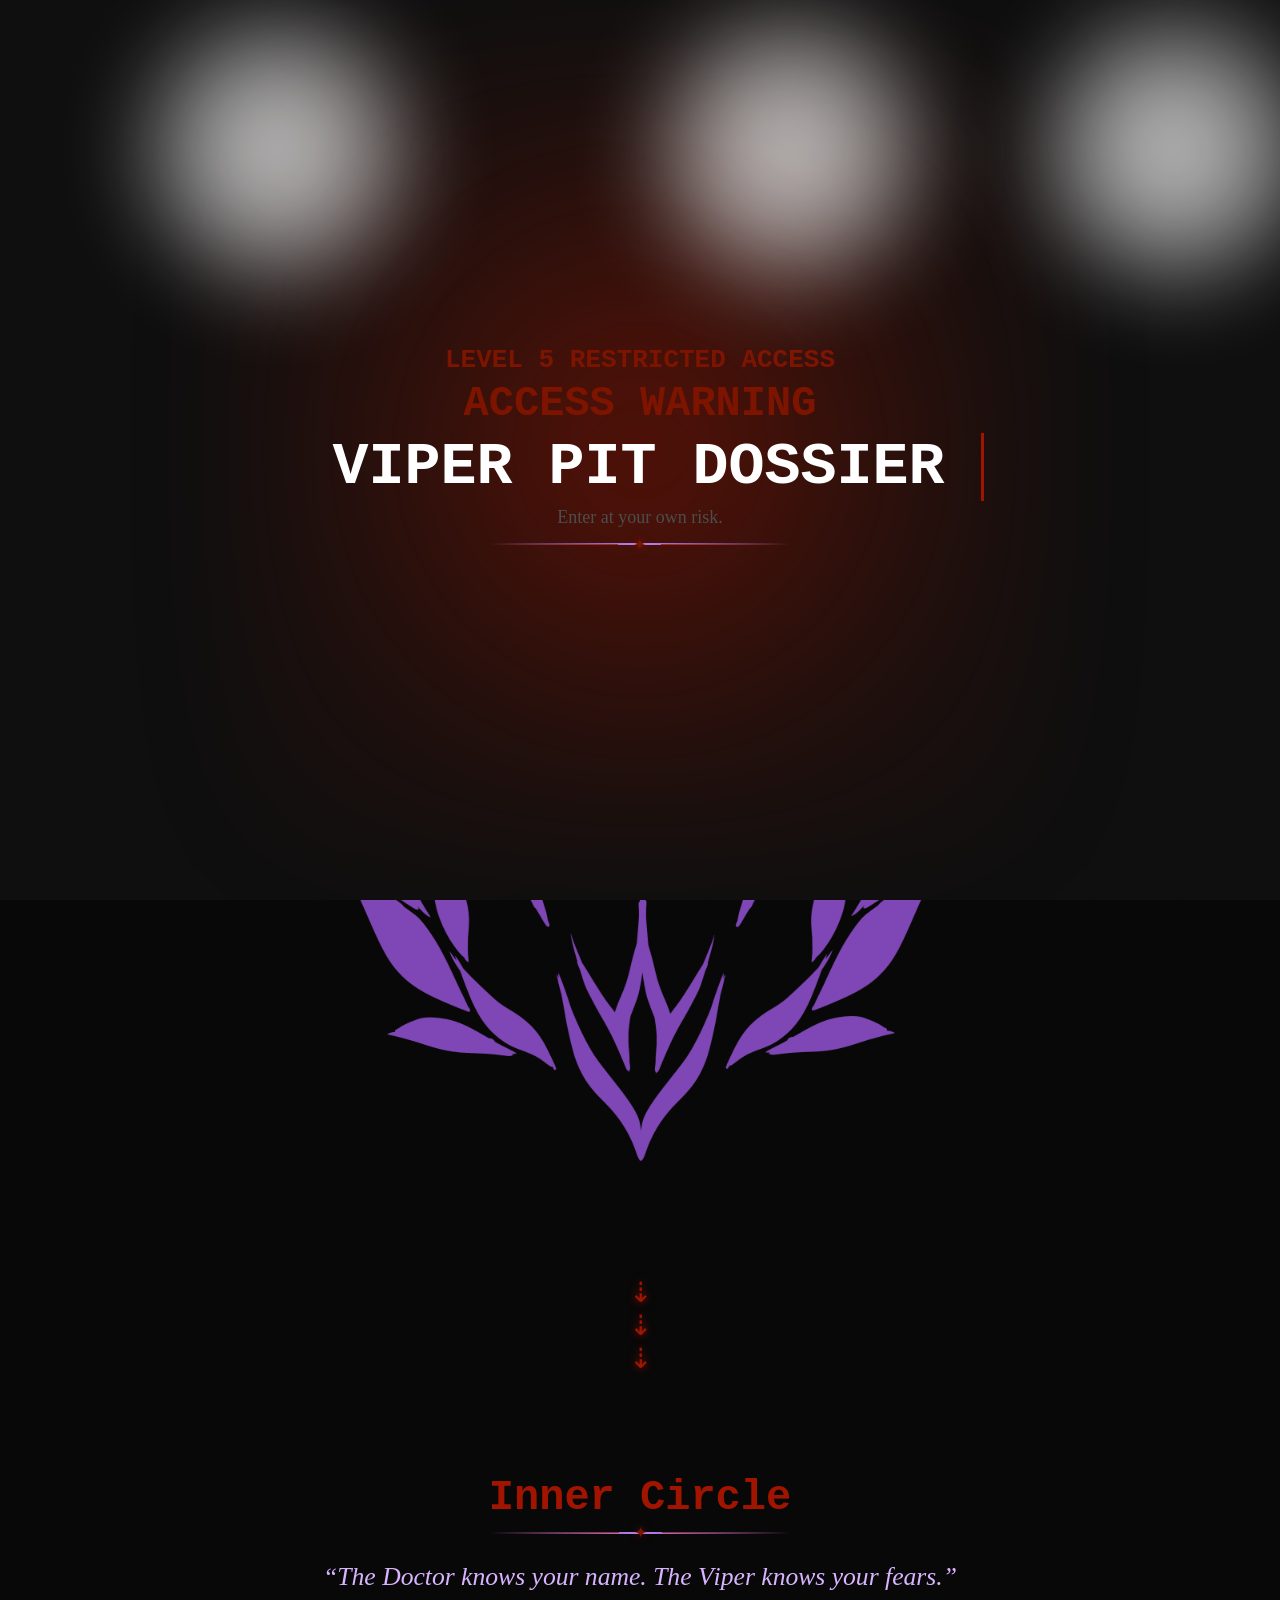
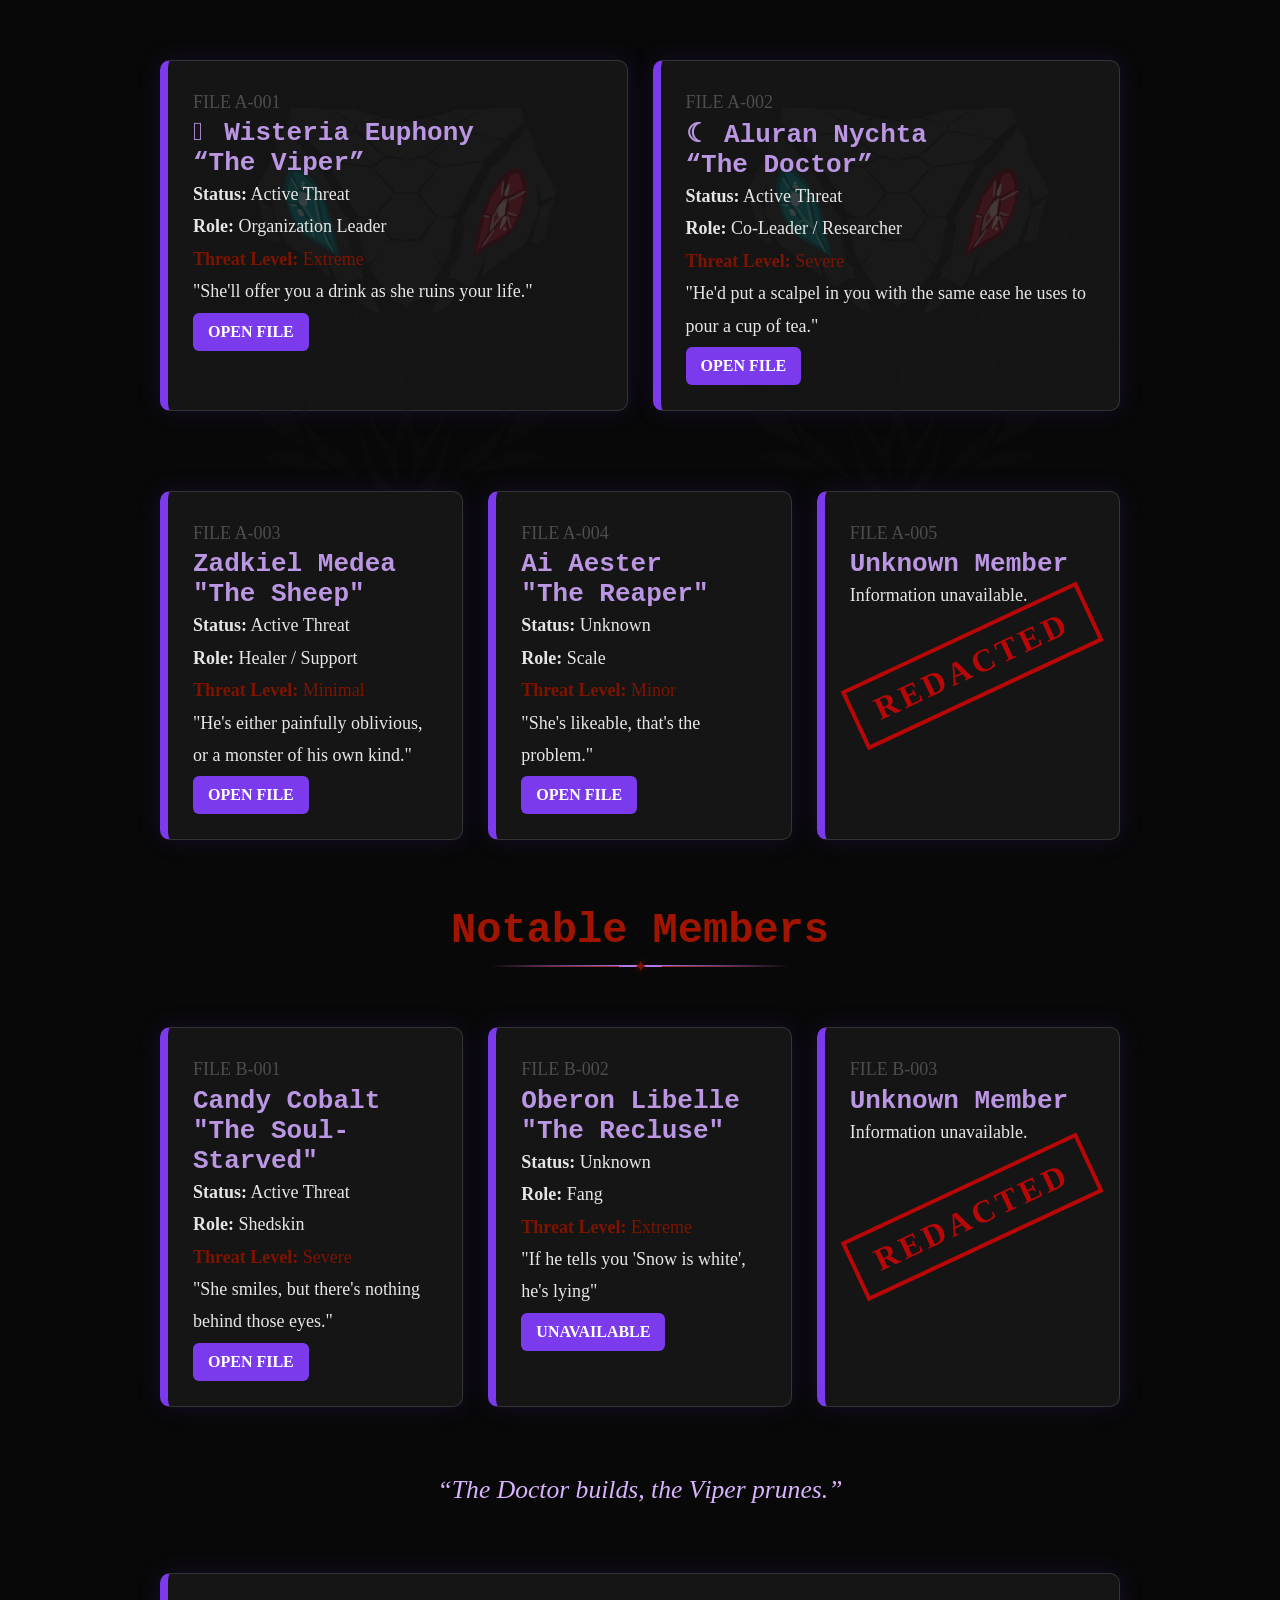
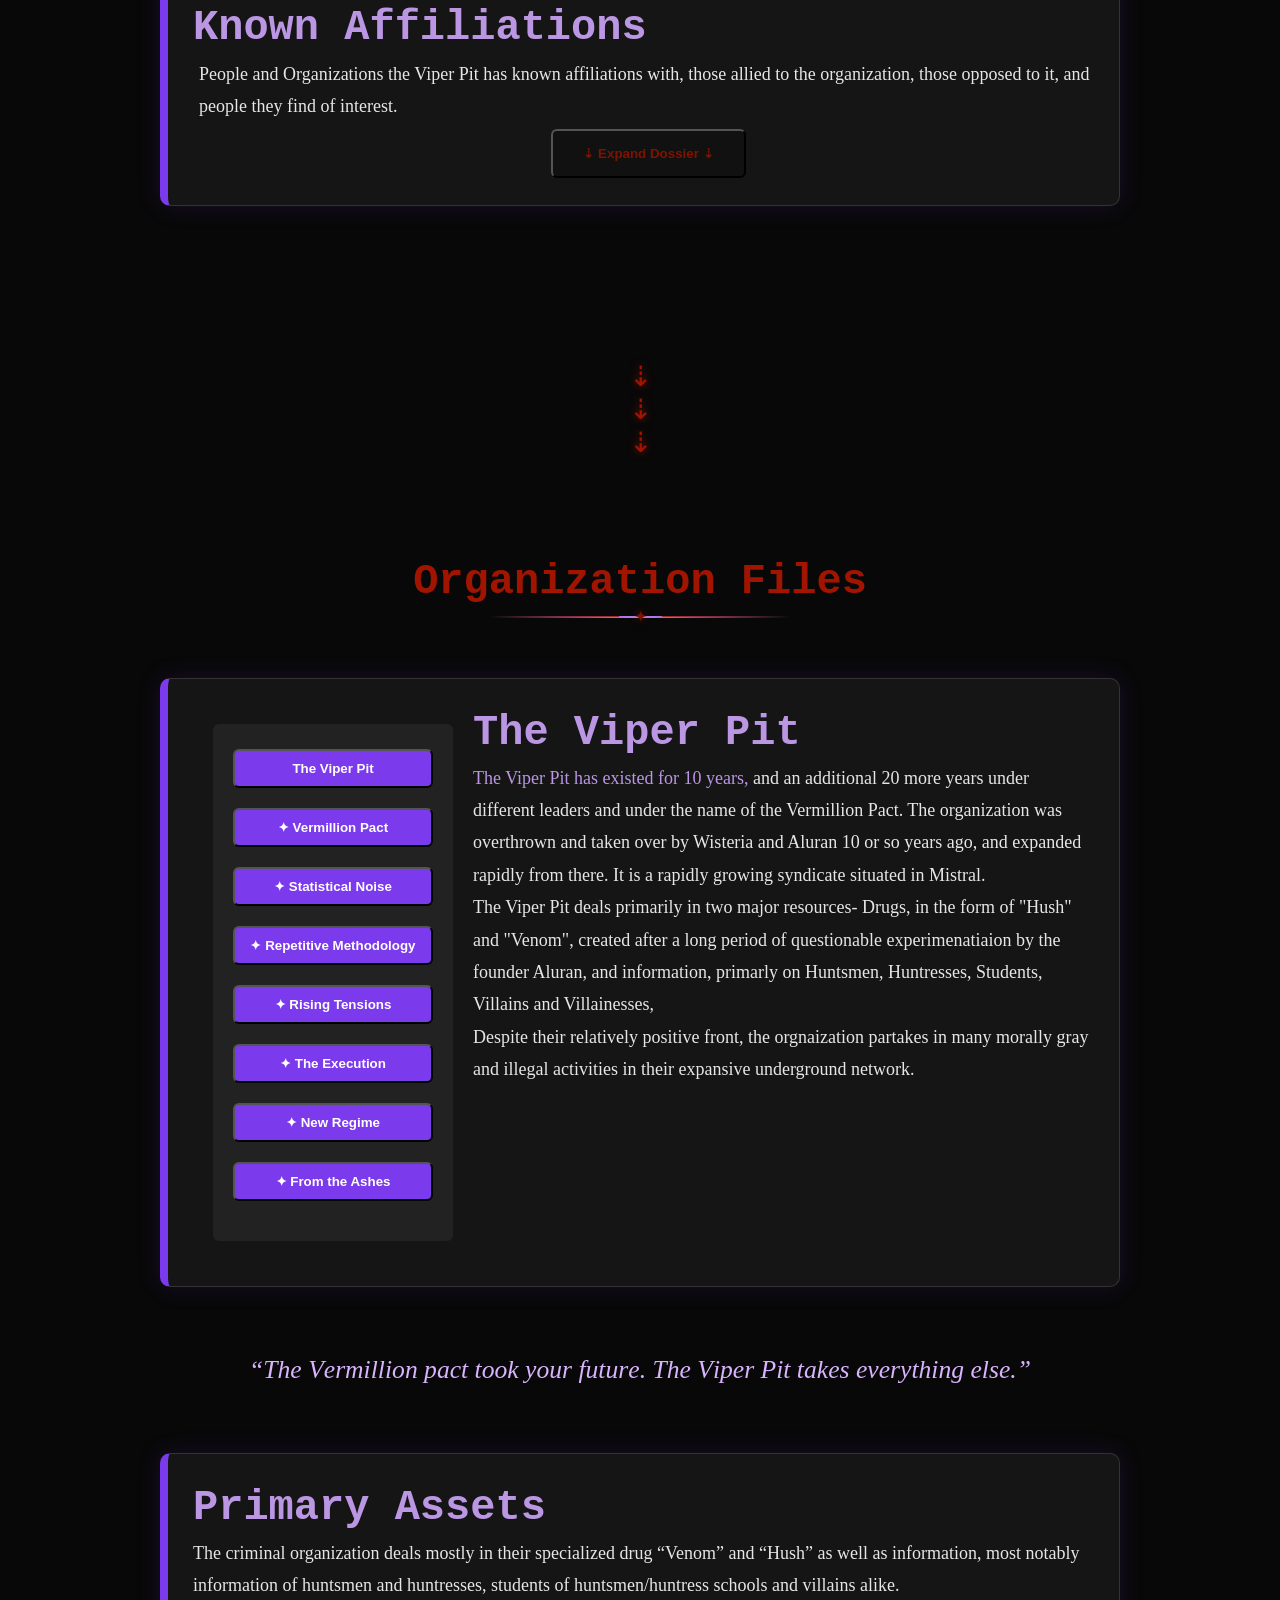
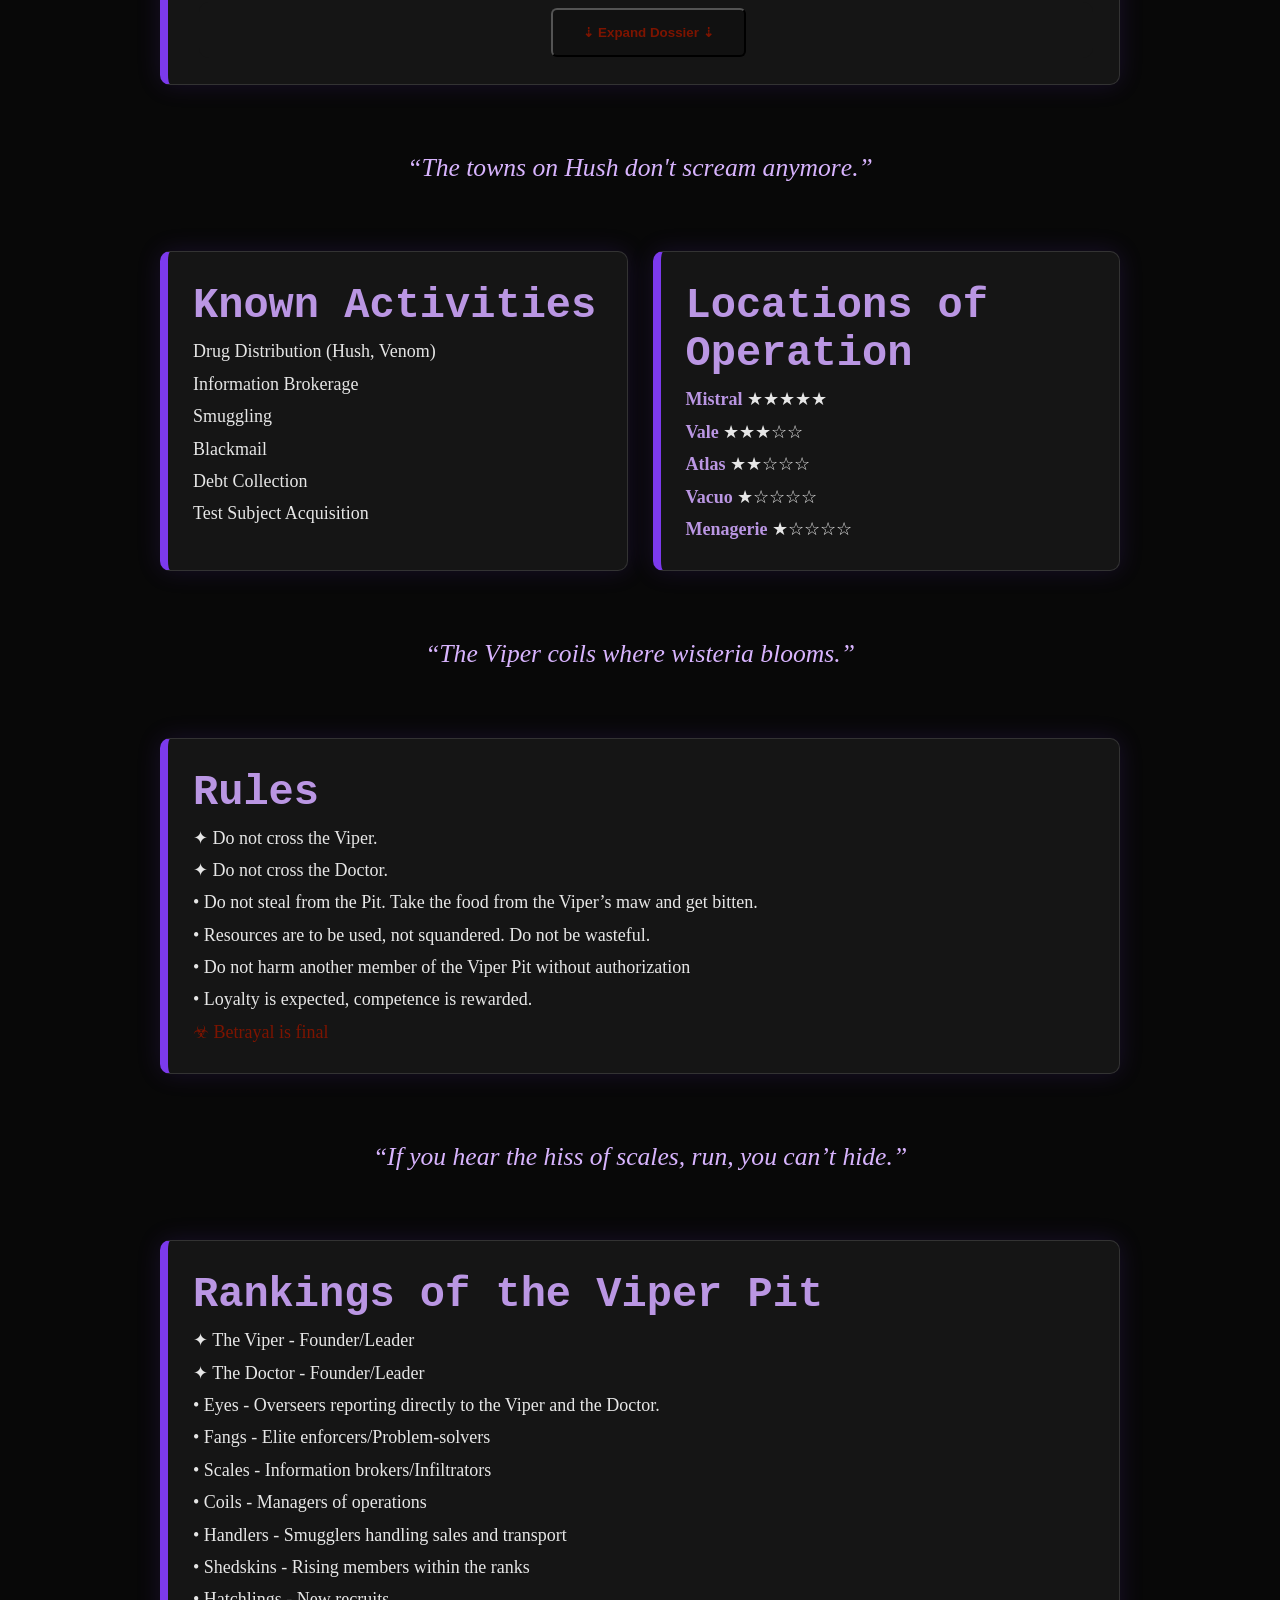
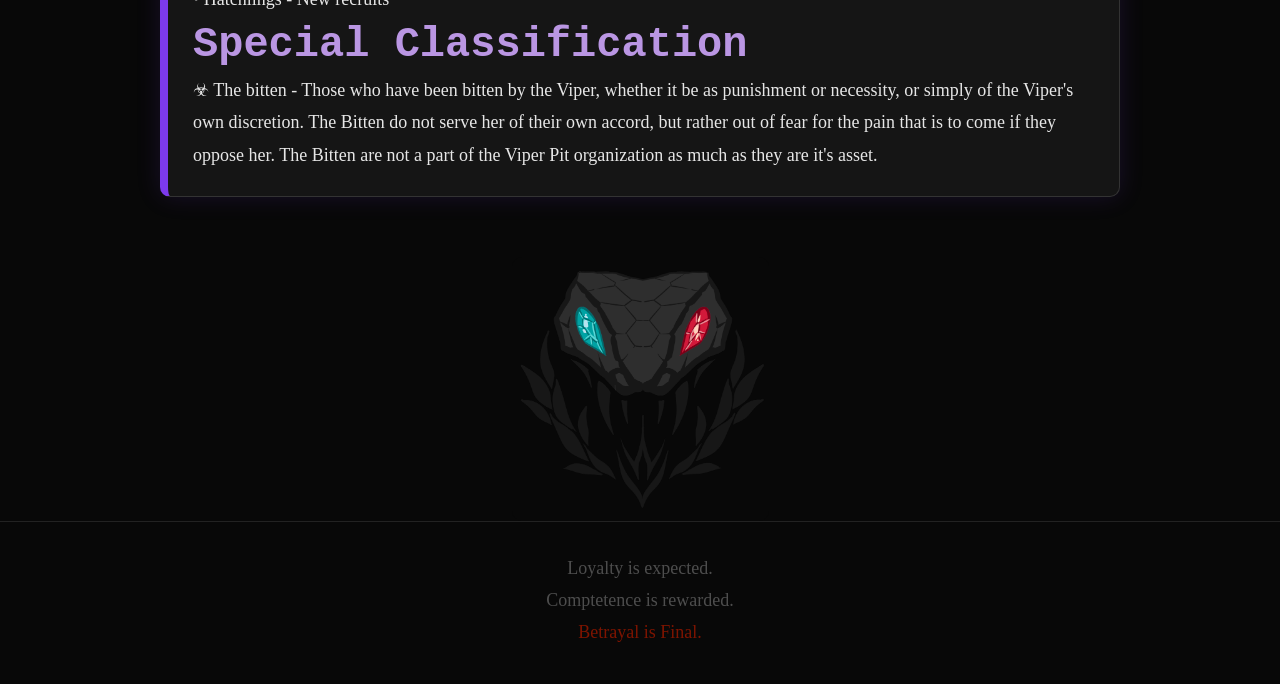
==== index.html @ 103f97b7 "Fix typo and update Venom effect duration description Corrected a typo and clarified the duration of" ====
<!DOCTYPE html>
<html>
<head>
<title>The Viper Pit</title>
<link rel="stylesheet" href="css/global.css">
<link rel="stylesheet" href="css/effect.css">
<link rel="stylesheet" href="style.css">
</head>
<body class="landing-body popup-open">

<div class="smoke-container">
    <div class="smoke smoke1"></div>
    <div class="smoke smoke2"></div>
    <div class="smoke smoke3"></div>
</div>

<div class="ember-container">
  <span class="ember"></span>
  <span class="ember"></span>
  <span class="ember"></span>
  <span class="ember"></span>
  <span class="ember"></span>
  <span class="ember"></span>
  <span class="ember"></span>
  <span class="ember"></span>
</div>
<div class="ember-container"></div>

      <div class="divider"></div>

<div id="popup">
<div class="popup-content">
<h2 class="red">LEVEL 5 RESTRICTED ACCESS</h2>
<h1 class="red">ACCESS WARNING</h1>
<h2 class="typewriter">VIPER PIT DOSSIER</h2>
<p class="gray">Enter at your own risk.</p>
   <div class="header-divider">
    <span>✦</span>
</div>
</div>
</div>

<link rel="stylesheet" href="css/global.css">
<link rel="stylesheet" href="css/animations.css">

<!DOCTYPE html>
<html>
<head>
<title>Viper Pit Dossier</title>
<link rel="stylesheet" href="style.css">
</head>
<body class="archive-body">
<header class="site-header">
<h2 class="red">UNAUTHORIZED ACCESS DETECTED</h2>
<h1 class="purple">☾ VIPER PIT DOSSIER ☽</h1>
<p class="subtitle, gray">Recovered files from an underground organization.</p>
<div class="header-divider">
    <span>✦</span>
</div>
</header>

      <div class="divider"></div>
    
<p class="character-quote reveal-quote type-reveal">“The Kingdoms forgot us. The Viper Pit didn’t.”</p>

<section class="transparent-card">
<img src="img/Viper Pit.png" alt="Viper Pit" class="portrait">
</section>
    
  <div class="divider"></div>

<div class="scroll-indicator">
    <span>⇣</span>
    <span>⇣</span>
    <span>⇣</span>
</div>

  <div class="divider"></div>
    
<header class="site-header">
<h1>Inner Circle</h1>
<div class="header-divider">
    <span>✦</span>
</div>
</header>

<p class="character-quote reveal-quote type-reveal">“The Doctor knows your name. The Viper knows your fears.”</p>
    
<main class="archive">
<section class="dossier-card extreme">
    <img src="img/Monochrome Viper Pit.png"
        class="card-emblem"
        alt="Viper Pit">
<p class="gray">FILE A-001</p>
<h2 class="purple">𖤓 Wisteria Euphony</h2>
<h2 class="purple">“The Viper”</h2>
<p><strong>Status:</strong> Active Threat</p>
<p><strong>Role:</strong> Organization Leader</p>
<p class="red"><strong>Threat Level:</strong> Extreme</p>

<p class="description">
"She'll offer you a drink as she ruins your life."
</p>

<a href="wisteria.html" class="file-button">OPEN FILE</a>
</section>

<section class="dossier-card extreme">
        <img src="img/Monochrome Viper Pit.png"
        class="card-emblem"
        alt="Viper Pit">
<p class="gray">FILE A-002</p>
<h2 class="purple">☾ Aluran Nychta </h2>
<h2 class="purple">“The Doctor”</h2>
<p><strong>Status:</strong> Active Threat</p>
<p><strong>Role:</strong> Co-Leader / Researcher</p>
<p class="red"><strong>Threat Level:</strong> Severe</p>

<p class="description">
"He'd put a scalpel in you with the same ease he uses to pour a cup of tea."
</p>

<a href="aluran.html" class="file-button">OPEN FILE</a>
</section>
</main>
    
<main class="archive">

<section class="dossier-card severe">
<p class="gray">FILE A-003</p>
<h2 class="purple">Zadkiel Medea</h2>
<h2 class="purple">"The Sheep"</h2>
<p><strong>Status:</strong> Active Threat</p>
<p><strong>Role:</strong> Healer / Support</p>
<p class="red"><strong>Threat Level:</strong> Minimal</p>

<p class="description">
"He's either painfully oblivious, or a monster of his own kind."
</p>

<a href="zadkiel.html" class="file-button">OPEN FILE</a>
</section>

<section class="dossier-card severe">
<p class="gray">FILE A-004</p>
<h2 class="purple">Ai Aester</h2>
<h2 class="purple">"The Reaper"</h2>
<p><strong>Status:</strong> Unknown</p>
<p><strong>Role:</strong> Scale</p>
<p class="red"><strong>Threat Level:</strong> Minor</p>

<p class="description">
"She's likeable, that's the problem."
</p>

<a href="aister.html" class="file-button">OPEN FILE</a>
</section>
</section>

<section class="dossier-card redacted-card severe">

    <div class="stamp">
        REDACTED
    </div>
<p class="gray">FILE A-005</p>
    <h2 class="purple">Unknown Member</h2>
    <p>Information unavailable.</p>
</section>
</main>
  <section class="mini-transparent-card">
  </section>

    <header class="site-header">
<h1>Notable Members</h1>
<div class="header-divider">
    <span>✦</span>
</div>
</header>

<main class="archive">

<section class="dossier-card unknown">
<p class="gray">FILE B-001</p>
<h2 class="purple">Candy Cobalt</h2>
<h2 class="purple"> "The Soul-Starved"</h2>
<p><strong>Status:</strong> Active Threat</p>
<p><strong>Role:</strong> Shedskin</p>
<p class="red"><strong>Threat Level:</strong> Severe</p>

<p class="description">
"She smiles, but there's nothing behind those eyes."
</p>

<a href="https://docs.google.com/document/d/1iihjuxqcxDzK3PpR_H65hrdVU3bYKS6CTg3LqH675O8/edit?usp=drivesdk" class="file-button">OPEN FILE</a>
</section>
</section>
    
<section class="dossier-card unknown">
<p class="gray">FILE B-002</p>
<h2 class="purple">Oberon Libelle</h2>
<h2 class="purple">"The Recluse"</h2>
<p><strong>Status:</strong> Unknown</p>
<p><strong>Role:</strong> Fang</p>
<p class="red"><strong>Threat Level:</strong> Extreme</p>

<p class="description">
"If he tells you 'Snow is white', he's lying"
</p>

<a href="#.html" class="file-button">UNAVAILABLE</a>
</section>
</section>

<section class="dossier-card redacted-card unknown">

    <div class="stamp">
        REDACTED
    </div>
<p class="gray">FILE B-003</p>
    <h2 class="purple">Unknown Member</h2>
    <p>Information unavailable.</p>
</section>
</main>

<p class="character-quote reveal-quote type-reveal">“The Doctor builds, the Viper prunes.”</p>

 <main class="archive"> 
<section class="dossier-card">  
<h1 class="purple">Known Affiliations</h1>

        <div class="left-transparent-card">
    <p>People and Organizations the Viper Pit has known affiliations with, those allied to the organization, those opposed to it, and people they find of interest.</p>            
           <div class="transparent-card">
        <div class="button-container">
            <button class="expand-button" onclick="toggleDetails(this)">
               <strong>⇣ Expand Dossier ⇣</strong>
            </button>
        </div>
           </div>
            
     <div class="slide-details">
         
        <h2>Allies/Associates</h2>
<p><strong class="purple"><a href="https://docs.google.com/document/d/1AjskJJHpEmQ-_cxc1st51uDNST0heqx00EbCkitseTU/edit?usp=sharing">Couriers, Messengers, and Delivery Services</a></strong> "C.M.D.S"</p>
<p><strong class="purple"><a href="https://docs.google.com/document/d/1_u0e18b45P0l-Dnoj3D6FYsbzVy-wEn8OQFSp_JdeWc/edit?usp=sharing">Otto "Binah" Ashwood</a></strong> "Messenger who dons Yellow"</p>
<p><strong class="purple"><a href="https://tamasakikyou47.github.io/vael/">Vael Eclipse</a></strong> "Eclise the Wise"</p>
        <h2>Enemies/Rivals</h2>
<p><strong class="purple">The Fucking World</strong></p>
<p><strong class="purple"><a href="https://docs.google.com/document/d/1D8wn46XBxVQyQPMcJ-gFOVC5qWBTDp-6EWZzJEAyepo/edit?usp=drivesdk">Florian Auer</a></strong> "The Mimic"</p>
        <h2>Persons of Interest</h2>
<p><strong class="purple"><a href="https://docs.google.com/document/d/1q27ab5WXZlrJ05kviV76EQrtn1oPlD3rOuqu49wJf8w/edit?usp=sharing">Gentian Polemi</a></strong> "Valiant Warrior"</p>
     </div>
           </div>
</section>
    </main>
    
  <div class="divider"></div>

<div class="scroll-indicator">
    <span>⇣</span>
    <span>⇣</span>
    <span>⇣</span>
</div>

  <div class="divider"></div>
    
<header class="site-header">
<h1>Organization Files</h1>
<div class="header-divider">
    <span>✦</span>
</div>
</header>

    <main class="archive">
    <section class="dossier-card">
<div class="layout">
  <div class="sidebar">
    <button class="file-button"onclick="showPage('1', 'story-page')">The Viper Pit</button>
    <button class="file-button"onclick="showPage('2', 'story-page')">✦ Vermillion Pact</button>
    <button class="file-button"onclick="showPage('3', 'story-page')">✦ Statistical Noise</button>
    <button class="file-button"onclick="showPage('4', 'story-page')">✦ Repetitive Methodology</button>
    <button class="file-button"onclick="showPage('5', 'story-page')">✦ Rising Tensions</button>
    <button class="file-button"onclick="showPage('6', 'story-page')">✦ The Execution</button>
    <button class="file-button"onclick="showPage('7', 'story-page')">✦ New Regime</button>
    <button class="file-button"onclick="showPage('8', 'story-page')">✦ From the Ashes</button>
  </div>

  <div class="content">
    <div id="1" class="story-page active">
      <h1 class="purple">The Viper Pit</h1>
      <p><span class="purple">The Viper Pit has existed for 10 years,</span> and an additional 20 more years under different leaders and under the name of the Vermillion Pact. The organization was overthrown and taken over by Wisteria and Aluran 10 or so years ago, and expanded rapidly from there. It is a rapidly growing syndicate situated in Mistral.</p>
      <p>The Viper Pit deals primarily in two major resources- Drugs, in the form of "Hush" and "Venom", created after a long period of questionable experimenatiaion by the founder Aluran, and information, primarly on Huntsmen, Huntresses, Students, Villains and Villainesses,</p>
      <p>Despite their relatively positive front, the orgnaization partakes in many morally gray and illegal activities in their expansive underground network.</p>
    </div>
    <div id="2" class="story-page">
      <h1 class="purple">Vermillion Pact</h1>
      <p>Before the Viper Pit, was the <span class="purple">Vermillion Pact.</span> The Vermillion Pact was a crime institution run by a select  group of figures that named themselves the Vermillion Hand. Operating under the guise of binding pacts, contracts, and agreements, they loosely justified the atrocities committed through the means of trades and obligations. </p>
      <p>The Pact preyed on the addicted, the needy and the desperate- those who were<span class="purple"> willing to sign their futures away</span> for immediate profit or relief. In their systems, the signed pact was law. Those who could or would not complete its terms resulted in the signee’s forcible collection from their homes, from whence they would be funneled into the black market- in parts, or as whole. Within years, the Pact grew within Mistral, becoming a structure of exploitation, a system of debt and ownership of people.</p>
      <p calss="red">The downfall begins with a young woman from outside, and a young man from inside.</p>
    </div>

    <div id="3" class="story-page">
      <h1 class="purple">Statistical Noise</h1>
      <p>When everyday, low-tier members within the Pact went missing, it was deemed insignificant. Disappearances within Mistral were far from uncommon, and the disappearances were isolated enough to not warrant immediate follow-up, simply deemed statistical noise.</p>
      <p class="red">The statistical noise began to repeat.</p>
      <p>A courier, dead two districts from his designated path. A collector, dead face down in a pond outside his home. An enforcer, a contract handler, their family members. Each body was found with a single stalk of wisteria tucked into their hands. When the incidents began to compound, whispers began first in the lower ranking members of the Pact - of how a higher ranking member, someone in the Hand, had authorized the pruning of their own rankings and structures. Rumors that spread well, given the alternative would be that there was someone outside, that had learned their way into their systems. </p>
      <p>When the next bodies were found, it was clear. <span class="purple">The attacks were no longer random.</span> It had become precise, calculated, targeted. Groups of members in specific contract lines went missing in meticulous order. High level enforcers, overseers, handlers, one after another members would turn up missing or dead, members whose absence didn’t disrupt just headcount, but uprooted entire systems within the institution. </p>
      <p>The lower ranking members began to push back against the system that no longer protected them, refusing to be assigned to jobs that would have them alone, attempting to transfer branches to avoid a system they could not understand, or abandoning post entirely, preferring exile over… whatever this was, whatever was causing this madness.</p>    
    </div>

    <div id="4" class="story-page">
      <h1 class="purple">Repetitive Methodology</h1>
      <p>The deaths began to resemble one another. Each body was found with strange abrasions upon their body, as if constricted. Whispers of a frequent sighting circulated- of a <span class="purple">young, white- tailed faunus</span> at the site of each death.</p>
      <p>The <span class="purple">lilac haired boy</span> never interfered directly in the affairs of the Pact. He never fought, never lied, rather, he rerouted, altered truths, omitted facts. He specialized in truth- he simply decided who deserved the entirety of it. Information never quite made it fully intact, and what information made it to the correct people were half-truths and missing details, with the rest always arriving a hint too late. When information became untrustworthy, things began to rapidly spiral.</p>
      <p>It was at this point, the Hand would attempt to correct itself.</p>
      <p>Internal audits intensified, communications became restricted, members were reassigned into tighter clusters in an attempt to slow the spiral- yet the deaths continued. Not faster, not flashier, simply continued, at their usual pace, like she knew what she was doing.</p>
      <p class="Red"><span class="red">He moved the pieces, and she hunted.</span></p>
      <p>The institution began to <span class="purple">dismantle itself</span> in the guise of preservation, as members uproared about the new restrictions in place and their overall lack of action. And as the murders began to slowly climb higher and higher up the ladder, tensions mounted to a breaking point within the organization, creating a rift between the Hand and the everyday members.</p>
    </div>
      
    <div id="5" class="story-page">
      <h1 class="purple">Rising Tensions</h1>
      <p>When the tensions peaked, a report would make it to one of the hands desks. Implications were dire. This report would lead to a killing of one of the Hands by another.</p>
      <p class="red">The killings did not stop.</p>
      <p>This led to the killing of the Hand who killed the other, as suspicions continued to mount in his involvement in the whole ordeal. When the killings yet again continued, the Hands would turn against each other, each suspecting the other.</p>
      <p>The system grew more and more unstable as the Hands refused to communicate with one another, and the little trust they had begun to evaporate- <span class="purple">When panic set in, drastic measures took place-</span> The Hand began culling numbers from their system. And when a failed audit leads to the deaths of many innocent members, trust in the system finally breaks, and a riot would break out. Among the chaos, among rioting masses, was <span class="purple">Wisteria,</span> the girl with the lavender hair, and <span class="purple">Aluran,</span> the boy with the Lilac hair.</p>
      <p>One,</p>
      <p>Two,</p>
      <p>The Hands fell to the masses, no longer able to contain the creature they had created. When the last went deep into hiding, it was the lilac boy that stood up from the crowd. He mapped the organization under the prying eyes of the mass, pointing out places apt for hiding in, hidden chambers within the quarters, passageways behind walls, every little hidden crevice in the building. It wouldn’t be long before the man would be found. </p>
    </div>

    <div id="6" class="story-page">
      <h1 class="purple">Execution</h1>
      <p>The lilac boy’s hand stopped the mass at the entrance way, allowing only the Lavender girl to enter. She slid slowly into the room, her iridescent scales shimmering in the light. The man cowered in the corner. </p>
      <p>The little viper cooed at the cowering man, how weak he looked without his people, with all that power that kept him big stripped away, all alone. From her yellow-green eyes dripped curiosity, fascination, a quiet delight. Her tail slowly coiled around his ankle, pulling him close as her tail slid over him, winding prey. She walks, the man dragging behind her, towards the crowd.</p>
      <p>She stops at the door, where many eyes watched, pulling the man into an upright position in front of them with a smile. She’d sink her teeth into the man's neck, her aura quickly bleeding into the man’s body. He’d convulse with an agonized scream from the vice of her tail.</p>
      <p>Thud.</p>
      <p>He was dropped from her grip, hitting the floor with a resounding thump, as he writhed about, his hands scratching and tearing at the site of his neck where the Viper’s teeth had sank. Face paled rapidly, veins bulging, eyes reddening- the room was filled with silence and screams.</p>
      <p class="red">“You may have him.”</p>
      <p>Her voice cut through the man’s screams. No one moved a muscle, hesitation lingering in the air. No one could know if permission meant safety from… her. She smiled at the crowd with a quiet fascination.</p>
      <p>The Pact was broken.</p>
      <p>The process took 5 years.</p>
      <p class="gray">Mistral remembers the wisteria.</p>
    </div>

    <div id="7" class="story-page">
      <h1 class="purple">New Regime</h1>
      <p>Under the new regime, the crime den would shed their former identity as the Vermillion Pact- and the <span class="purple">Viper Pit</span> rose from its ashes. The two- The Viper and the Doctor, worked meticulously together, with the Doctor bringing order into the fragmented organization, and the Viper bringing the terror that kept everyone in line.</p>
      <p>Of course, there was some resistance met throughout the assimilation process. Resistance was swiftly met with blade and teeth from the Viper’s end. She’d display the bodies of the disloyal within the crime den hung up high, a <span class="purple">stalk of wisteria</span> tucked neatly into their pockets, a little reminder, to stay in line. </p>
      <p>They were never dead.</p>
      <p>The Doctor would reorganize  routes to remove inefficiencies. Build reward systems for the loyal and competent. Establish hierarchy within the system. He, with ease, began managing many aspects of the organization, keeping himself busy. His methods were efficient and calculated, as if he had studied and understood the structure of the organization for years. He had.</p>
      <p>Under the two, the shaky den would quickly stabilize, finding structure once again. Paychecks arrived on time, missing shipments became a rarity, territorial disputes were a thing of the past. They stayed, because in this efficient system, they would thrive as long as they stayed loyal and out of the Viper’s line of sight.</p>
      <p>And when the den had regained its stable footing, and the task of overseeing well distributed among competent members, with order restored- the Doctor no longer needed to rebuild. <span class="purple">He was free to create.</span></p>
    </div>

    <div id="8" class="story-page">
      <h1 class="purple">From the Ashes</h1>
      <p>He receded into the labs where his <span class="purple">experiments would begin.</span> He had ample subjects. The Vermillion hand had many bodies, those who had sold their lives away- and the Viper Pit had inherited every last one of them. He simply had to collect. The very people consumed by the pact became the foundation of the Viper Pit.</p>
      <p class="red">Some days there were screams.</p>
      <p class="red">Some days there was silence.</p>
      <p class="red">Some days silence followed screams.</p>
      <p>The Doctor worked diligently day and night amid screams and silence, quietly creating and testing his concoctions within the confines of his lab. A way to enhance the body, so that people may not break. A way to numb the mind, so that people may not break. His goal was simple. <span class="purple">Create people that do not break.</span> He sought a solution to fragility. With this goal in mind he’d create two new drugs, that would come to be named “Venom” and “Hush.” </p>
      <p>This would become their major source of income and power.</p>
      <p>Hush was sold in large quantities for reasonable prices to the outskirts of cities and small towns  where Grimm activity was abundant and towns were unprotected. People sought to use Hush to reduce the prevalence of Grimm attacks, and quell emotional distress in people, making the drug widespread and common. </p>
      <p>Venom on the other hand, would not be released to the general public- instead sold only to the rich and powerful and desperate  for an exorbitant price. Though the rebound effects were dire, the drug’s effectiveness at providing 30 minutes of clarity and superhuman capabilities makes the drug sought after.</p>
      <p>With these two drugs, the Viper Pit would <span class="purple">expand rapidly from their Home in Mistral,</span> their dark tendrils rooting beneath the surface underneath many major kingdoms and cities of Remnant, maintaining a relatively positive facade thanks to the widespread and surprisingly effective nature of Hush at suppressing Grimm occurrences. </p>
      <p>The drugs they create are widely debated- from the unknown method with which the drugs were concocted, to the ethics of abandoning emotions for the sake of preservation, to the devastating dependency that follows its use. Yet the facts cannot be denied- the drugs are effective. And therefore enticing.</p>
      <p>Frontier towns that are often overrun by grimm swear up and down the effects of Hush, defending its use adamantly.</p>
    </div>
  </div>
</div>
</div>
    </main>

    </section>

    <p class="character-quote reveal-quote type-reveal">“The Vermillion pact took your future. The Viper Pit takes everything else.”</p>
    
<main class="column">
    <section class="dossier-card">
        <h1 class="purple">Primary Assets</h1>
        <p>The criminal organization deals mostly in their specialized drug
            “Venom” and “Hush” as well as information, most notably information
            of huntsmen and huntresses, students of huntsmen/huntress schools
            and villains alike.</p>

       <section class="left-transparent-card">
           
           <div class="transparent-card">
        <div class="button-container">
            <button class="expand-button" onclick="toggleDetails(this)">
               <strong>⇣ Expand Dossier ⇣</strong>
            </button>
        </div>
           </div>
    
       
         <div class="slide-details">
      
        <section class="left-transparent-card">
        
   <div class="header-divider">
    <span>✦</span>
</div>
            
            <h2 class="red">VENOM</h2>
            <main class="archive">
                <section class="left-transparent-card">
<p>“Venom” comes in the form of a little red crystal shaped like a drop, which is swallowed whole for an immediate effect. </p>
<p>Venom is not found commonly within the general public, as it is distributed selectively to those with both wealth and power. It is a well guarded secret among users as well, due to the stigma and heavy debate around it's use.</p>  
                </section>
            <section class="mini-transparent-card"><img src="img/Venom.png" alt="Venom" class="portrait"></section>
            </main>
<p>The crystal upon consumption enhances the physicals of the consumer as follows:</p>   
            
<ul>           
<li>Heightened reflexes</li>
<li>Increased strength</li>
<li>Reduced fatigue</li>
<li>Reduced pain</li>
<li>Sharpened senses</li>
</ul>
            
<p>It essentially overclocks the body, allowing the consumer to fight better and for longer periods of time, a fine temptation for desperate huntsmen, huntresses, students and villains alike. </p>
<p>With its use, people feel that the world slows around them, as their senses sharpen and pain feels distant and numb. A moment of clarity, in the chaos of combat. The body strengthens, the user no longer tires for the duration of the drug, allowing them to continue battle beyond their normal capabilities.</p>
<p>Venom has the added, less than ideal effects of:</p>           

    <ul>
<li>Emotional instability</li>           
<li>Hallucinations</li>          
<li>Aura burn - Aura usage is increased.</li>       
<li>Severe rebound after the timer ends.</li>      
<ul>
<li>Exhaustion</li>
<li>Pain</li>
<li>Fragmented memory</li>
<li>Shaking</li>
    </ul>
</ul>
            
<p>Despite the unruly side effects of the drug, it is sought after by the desperate and powerful for their highly effective enhancement capabilities. </p>
<p>The effect of Venom lasts for approximately 3-6  hours after consumption depending on the person, with its effects being the strongest for the first hour. The rebound occurs approximately an hour after the drug wears off.</p>
<p>The drug Venom is not widespread, sold only to the desperate rich, and the elite.</p>         
        </section>

   <div class="header-divider">
    <span>✦</span>
</div>
            
               <section class="left-transparent-card">
            <h2 class="red">HUSH</h2>
                   <main class="archive">
                       <section class="left-transparent-card">
<p>“Hush” comes in the form of a small teal crystal shaped like a drop, which is swallowed whole for an immediate effect. </p>
<p>Although rarely found within the well guarded large kingdoms, the drug Hush is commonly found in the outskirts of cities and in towns where grimm attacks are widespread and common, and lands are not well protected.</p> 
                       </section>
                     <section class="mini-transparent-card"><img src="img/Hush.png" alt="Hush" class="portrait"></section>
                   </main>
<p>The crystal upon consumption suppresses the emotions of the consumer, leading to effects such as: </p>         

<ul>
<li>Dampened panic responses</li> 
<li>Reduction of grimm attraction.</li> 
<li>Quelled effects of PTSD and anxiety.</li> 
<li>Numbness to pain</li> 
</ul>
    
<p>Users describe the sensation of taking hush as their thoughts growing distant and muffled, sounds becoming softer around the edges, bringing a quiet and calmness that they haven’t felt in a while. The drug suppresses the attraction of grimm, and when the user does engage in battle, allows the user to engage in combat in a calm, methodical manner.</p>
<p>Hush has the unintended and less than ideal effects of:
</p>     

<ul>   
<li>Emotional numbness with extended use</li> 
<li>Dependency/Addiction</li> 
<li>Loss of empathy</li> 
<li>Apathy</li> 
<li>Indifference to danger</li> 
</ul>

<p>The Effect of Hush lasts approximately 8 hours after consumption. </p>
        
            
         </div>    
</div>
    </section>

</main>

      <p class="character-quote reveal-quote type-reveal">“The towns on Hush don't scream anymore.”</p>
    
<main class="archive">   
<section class="dossier-card">
<h1 class="purple">Known Activities</h1>
<p>Drug Distribution (Hush, Venom)</p>
<p>Information Brokerage</p>
<p>Smuggling</p>
<p>Blackmail</p>
<p>Debt Collection</p>
<p>Test Subject Acquisition</p>
</section>
 
<section class="dossier-card">
<h1 class="purple">Locations of Operation</h1>
<p><strong class="purple">Mistral</strong> ★★★★★</p>
<p><strong class="purple">Vale</strong> ★★★☆☆</p>
    <p><strong class="purple">Atlas</strong> ★★☆☆☆</p>
<p><strong class="purple">Vacuo</strong> ★☆☆☆☆</p>
<p><strong class="purple">Menagerie</strong> ★☆☆☆☆</p>
</section>

</main>

        <p class="character-quote reveal-quote type-reveal">“The Viper coils where wisteria blooms.”</p> 
    
<main class="archive"> 
<section class="dossier-card">

<h1 class="purple">Rules</h1>
<p>✦ Do not cross the Viper.</p>
<p>✦ Do not cross the Doctor.</p>
<p>• Do not steal from the Pit. Take the food from the Viper’s maw and get bitten.</p>
<p>• Resources are to be used, not squandered. Do not be wasteful.</p>
<p>• Do not harm another member of the Viper Pit without authorization</p>
<p>• Loyalty is expected, competence is rewarded.</p>
<p class="red">☣︎ Betrayal is final</p>
</main>

</section>

      <p class="character-quote reveal-quote type-reveal">“If you hear the hiss of scales, run, you can’t hide.”</p>
    
<main class="archive"> 
<section class="dossier-card">

<h1 class="purple">Rankings of the Viper Pit</h1>
<p>✦ The Viper - Founder/Leader</p>
<p>✦ The Doctor - Founder/Leader</p>
<p>• Eyes - Overseers reporting directly to the Viper and the Doctor. </p>
<p>• Fangs - Elite enforcers/Problem-solvers</p>
<p>• Scales - Information brokers/Infiltrators</p>
<p>• Coils - Managers of operations</p>
<p>• Handlers - Smugglers handling sales and transport</p>
<p>• Shedskins - Rising members within the ranks</p>
<p>• Hatchlings - New recruits</p>

    <h1 class="purple">Special Classification</h1>
<p>☣︎ The bitten - Those who have been bitten by the Viper, whether it be as punishment or necessity, or simply of the Viper's own discretion. The Bitten do not serve her of their own accord, but rather out of fear for the pain that is to come if they oppose her. The Bitten are not a part of the Viper Pit organization as much as they are it's asset.</p>
</main>
</section>

</body>

<section class="mini-transparent-card">
<img src="img/Monochrome Viper Pit.png" alt="Viper Pit" class="portrait">
</section>

<footer>
<p class="gray">Loyalty is expected.</p>
<p class="gray">Comptetence is rewarded.</p>
<p class="red">Betrayal is Final.</p>
</footer>

</html>




</script>
    
<script>
document.getElementById("popup").addEventListener("click", function() {
this.classList.add("hidden");

setTimeout(() => {
this.remove();
}, 500);
});
</script>
    

  <script>
function showPage(pageId, groupClass) {
  const pages = document.querySelectorAll("." + groupClass);

  pages.forEach(page => {
    page.classList.remove("active");
  });

  document.getElementById(pageId).classList.add("active");
}
</script>

<script>
function toggleDetails(button) {
  const card = button.closest(".left-transparent-card");
  const details = card.querySelector(".slide-details");

  details.classList.toggle("open");

  button.innerHTML = details.classList.contains("open")
    ? "<strong>⇡ Close Dossier ⇡</strong>"
    : "<strong>⇣ Expand Dossier ⇣</strong>";
}
</script>

    <script>
document.querySelectorAll(".type-reveal").forEach(quote => {
    const text = quote.textContent;
    quote.textContent = "";
  [...text].forEach((letter, index) => {
    const span = document.createElement("span");
    span.innerHTML = letter === " "
        ? "&nbsp;"
        : letter;
    span.style.animationDelay = `${index * 0.10}s`;
    quote.appendChild(span);

});
    });
</script>

<script>
const reveals = document.querySelectorAll(".dossier-card, .reveal-quote");
const observer = new IntersectionObserver((entries) => {
entries.forEach(entry => {
if (entry.isIntersecting) {
entry.target.classList.add("show");
}
});
});
reveals.forEach(item => observer.observe(item));
</script>

<script>
document.getElementById("popup").addEventListener("click", function() {
  this.classList.add("hidden");
  document.body.classList.remove("popup-open");
  setTimeout(() => {
    this.remove();
  }, 500);
});
</script>
    
</body>
</html>






</body>
</html>
---- css/global.css ----
.site-header {
text-align: center;
}

.header-divider {
    display: flex;
    align-items: center;
    justify-content: center;
    width: 400px;
    margin: 20px auto;
    color: #7D1400;
}

.divider {
    text-align: center;
    padding: 2rem 0;
    font-size: 1.2rem;
    letter-spacing: 0.5em;
    opacity: 0.4;
}

.header-divider::before,
.header-divider::after {
    content: "";
    flex: 1;
    height: 1px;
    background: linear-gradient(
        to right,
        transparent,
        rgba(161,21,0,0.8)
    );
}

.header-divider::after {
    background: linear-gradient(
        to left,
        transparent,
        rgba(161,21,0,0.8)
    );
}

.header-divider span {
    margin: 0 15px;
    color: #7D1400;
    text-shadow:
        0 0 8px rgba(161,21,0,0.6);
}
footer {
text-align: center;
color: #666666;
padding: 30px;
border-top: 0px solid #222222;
}

.landing-body {
background-repeat: no-repeat;
font-family: Georgia, serif;
margin: 0;
background: #080808;
background-image:
linear-gradient(
rgba(0,0,0,0.7),
rgba(0,0,0,0.7)
),
url("../bg/viper pit.jpg");
background-attachment: fixed;
background-size: cover;
background-position: center;
}

.archive-body {
background-repeat: no-repeat;
font-family: Georgia, serif;
margin: 0;
background: #080808;
background-image:
linear-gradient(
rgba(0,0,0,0.7),
rgba(0,0,0,0.7)
),
url("../bg/scales.jpg");
background-attachment: fixed;
background-size: cover;
background-position: center;
}

h1 {
color: #E6E6E6;
font-size: 42px;
margin: 10px 0;
}

h2 {
color: #E6E6E6;
font-size: 26px;
margin: 10px 0;
}

h3 {
color: #E6E6E6;
    font-size: 20px;
    font-size: 42px;
    margin: 10px 0;
}

p {
color: #E6E6E6;
font-size: 18px;
margin: 20px 0;
line-height: 1.8;
}

pre {
color: #E6E6E6;
}

.red {
color: #7D1400;
}

.gray {
color: #4D4D4D;
}

.purple {
color: #BA96E3;
}


.subtitle {
    color: #aaaaaa;
    font-style: italic;
}

.landing-page {
height: 100vh;
display: flex;
justify-content: center;
align-items: center;
flex-direction: column;
text-align: center;
}

.landing-card {
background: rgba(21, 21, 21, 0.7);
border: 1px solid #333333;
border-left: 6px solid #7D1400;
border-right: 6px solid #7D1400;
border-radius: 10px;
padding: 25px;
box-shadow: 0 0 25px rgba(124, 58, 237, 0.15);
}

.expand-button {
background: rgba(15, 15, 15, 0.50);
display: inline-block;
margin-top: 5px;
padding: 15px 30px;
color: #7D1400;
text-decoration: none;
transition: 0.4s ease;
border-radius: 6px;
}

.expand-button:hover {
background: rgba(15, 15, 15, 0.50);
transform: scale(1.10);
border-radius: 6px;
color: #7D1400;

}

.file-button {
display: inline-block;
margin-top: 5px;
padding: 10px 15px;
background: #7D1400;
color: white;
text-decoration: none;
border-radius: 6px;
font-weight: bold;
}

.file-button:hover {
background: #751000;
transform: scale(1.05);
}

.transparent-card {
background: rgba(15, 15, 15, 0.00);
border: 1px solid rgba(192, 132, 252, 0.0);
border-left: 6px solid rgba(124, 58, 237, 0.0);
border-radius: 10px;
text-align: center;
padding: 0px;
margin: 0px auto;
max-width: 1200px;
box-shadow: 0 0 25px rgba(124, 58, 237, 0.00);
}

.left-transparent-card {
background: rgba(15, 15, 15, 0.00);
border: 1px solid rgba(192, 132, 252, 0.0);
border-left: 6px solid rgba(124, 58, 237, 0.0);
border-radius: 10px;
padding: 0px;
margin: 0px auto;
max-width: 1200px;
box-shadow: 0 0 25px rgba(124, 58, 237, 0.00);
}

.right-transparent-card {
background: rgba(15, 15, 15, 0.00);
border: 1px solid rgba(192, 132, 252, 0.0);
border-left: 6px solid rgba(124, 58, 237, 0.0);
border-radius: 10px;
text-align: right;
justify-content: right;
padding: 0px;
margin: 0px auto;
max-width: 1200px;
box-shadow: 0 0 25px rgba(124, 58, 237, 0.00);
}

.mini-transparent-card {
background: rgba(15, 15, 15, 0.00);
border: 1px solid rgba(192, 132, 252, 0.0);
border-left: 6px solid rgba(124, 58, 237, 0.0);
border-radius: 10px;
text-align: center;
padding: 0px;
margin: 0px auto;
max-width: 250px;
box-shadow: 0 0 25px rgba(124, 58, 237, 0.00);
backdrop-filter: blur(0px);
}

.dossier-card {
  background: rgba(15, 15, 15, 0.7);
  border: 1px solid #333333;
  border-left: 8px solid #808080;
  border-right: 8px solid #808080;
  border-radius: 10px;
  box-sizing: border-box;
  padding: 25px;
  box-shadow: 0 0 25px rgba(124, 58, 237, 0.15);
  max-width: 100%;
  justify-content: center;
  align-items: center;
  scroll-margin-top: 100px;
  opacity: 0;
  transform: translateY(40px);
  transition: 
  opacity 1s ease,
  transform 0.7s cubic-bezier(0.22, 1, 0.36, 1),
  box-shadow 0.7s cubic-bezier(0.22, 1, 0.36, 1);
  position: relative;
}

.dossier-card.show {
opacity: 1;
transform: translateY(0);
}

.dossier-card:hover {
  transform: translateY(-6px);
  box-shadow: 0 0 30px #7D1400;
}

.extreme {
border-left-color: #7D1400;
border-right-color: #7D1400;
}

.severe {
border-left-color: #41007D;
border-right-color: #41007D;
}

.unknown {
border-left-color: #007D6A;
border-right-color: #007D6A;
}

.archive {
    max-width: 1000px;
    margin: 40px auto;
    padding: 20px;
    display: grid;
    grid-template-columns: repeat(auto-fit, minmax(260px, 1fr));
    gap: 25px;
    width: 100%;
    box-sizing: border-box;
}

.navbar-archive {
    margin: 0px auto;
    padding: 0px;
    display: grid;
    grid-template-columns: repeat(auto-fit, minmax(260px, 1fr));
    gap: 0px;
    width: 100%;
    box-sizing: border-box;
    justify-content: right;
}

.column {
    max-width: 1000px;
    margin: 40px auto;
    padding: 20px;
    display: grid;
    grid-template-columns: repeat(auto-fit, minmax(260px, 1fr));
    gap: 25px;
    width: 100%;
    box-sizing: border-box;
    flex-direction: column;
}

.profile-grid {
    display: grid;
    grid-template-columns: repeat(auto-fit, minmax(350px, 1fr));
    gap: 25px;
    justify-content: center;
    margin: 0 auto;
    align-items: center;
}

.portrait {
    max-width: 800px;
    width: 100%;
    height: auto;
    justify-content: center;
    display: block;
    margin: 0 auto;
    border-radius: 25px;
}

.spotify-container {
    display: flex;
    justify-content: center;
}

.archive-button {
    display: inline-block;
    padding: 12px 20px;
    color: #E6E6E6;
    text-decoration: none;
    background: rgba(0,0,0,0.6);
    border-left: 4px solid #7D1400;
    border-right: 1px solid #333;
    border-top: 1px solid #333;
    border-bottom: 1px solid #333;
    transition: all 0.3s ease;
}

.archive-button:hover {
    background: rgba(161,21,0,0.15);
    padding-left: 28px;
    box-shadow:
        0 0 12px rgba(161,21,0,0.25);
}

.archive-container {
    text-align: center; 
    justify-content: center;
}

ul {
    list-style-type: none;
     color: #E6E6E6;
}

ul2 {
    list-style-type: none;
    padding-left: 40px;
     color: #E6E6E6;
}

li::before {
    content: "⋄ ";
     color: #E6E6E6;
}

a {
  color: #A45BF5;
  text-decoration: none;
  transition: 0.3s ease;
}

a:hover {
  color: #C28CFF;
  text-shadow: 0 0 8px rgba(161, 21, 0, 0.8);
}

.card-emblem {
    position: absolute;
    top: 20px;
    right: -4px;
    width: 450px;
    opacity: 0.2;
    pointer-events: none;
    z-index: -1;
    filter: drop-shadow (0 0 8px rgba (180, 20, 20, 1.0));
}

.spacer {
    flex: 1;
}
---- css/effect.css ----
.typewriter {
    font-size: 60px;
    overflow: hidden;
    white-space: nowrap;
    border-right: 3px solid #A11500;
    width: 0;
    color: white;
    animation:
    typing 3s steps(17, end) forwards,
    blink 0.75s step-end infinite;
    text-align: center;
    margin: 0 auto;
}
@keyframes typing {
    from {
        width: 0;
    }
    to {
        width: 19ch;
    }
}

@keyframes blink {
    50% {
        border-color: transparent;
    }
}

}






html,
body {
    margin: 0;
    min-height: 100%;
}

#popup {
    position: fixed;
    top: 0;
    right: 0;
    bottom: 0;
    left: 0;
    width: 100%;
    height: 100dvh;
    background: rgba(15,15,15,1.0);
    display: flex;
    justify-content: center;
    align-items: center;
    z-index: 9999;
    text-align: center;
    overflow-y: auto;
    overscroll-behavior: contain;
    transition:
        opacity 2s ease,
        backdrop-filter 2s ease;
}

.popup-content {
    transition: transform 1.5s ease, opacity 1.5s ease;
      z-index: 9999;
}

#popup.hidden .popup-content {
    opacity: 0;
    transform: scale(0.95);
}

.layout {
  display: flex;
  align-self: flex-start;
}

.sidebar {
  width: 200px;
  padding: 20px;
  background: #222;
  margin: 20px;
  position: sticky;
  top: 20px;
  align-self: flex-start;
  border-radius: 6px;
}

.sidebar button {
  display: block;
  width: 100%;
  margin-bottom: 20px;
  padding: 10px;
  cursor: pointer;
}

.content {
  flex: 1;
  position: relative;
  align-self: flex-start;
}

.bio-page,
.story-page {
  display: none;
}

.bio-page.active,
.story-page.active {
  display: block;
      animation: fadeIn 0.4s ease both;
}

@keyframes fadeIn {
  from {
    opacity: 0;
    transform: translateY(10px);
  }

  to {
    opacity: 1;
    transform: translateY(0);
  }
}

.character-quote {
    font-style: italic;
    font-size: 1.6em;
    color: #d8b4fe;
    text-align: center;
    margin: 20px 0;
}

.reveal-quote {
    opacity: 0;
    filter: blur(12px);
    transform: translateY(10px);
    transition:
        opacity 1.5s ease,
        filter 1.5s ease,
        transform 1.5s ease;
}

.reveal-quote.show {
    opacity: 1;
    filter: blur(0);
    transform: translateY(0);
    transition-delay: 0.7s;
}

.type-reveal span {
    opacity: 0;
    display: inline-block;
    transform: translateY(5px);
}

.type-reveal.show span {
    animation: letterFade 0.4s forwards;
}
@keyframes letterFade {
    from {
        opacity: 0;
        transform: translateY(5px);
    }

    to {
        opacity: 1;
        transform: translateY(0);
    }
}

.hidden-info {
    max-height: 0;
    overflow: hidden;
    transition: max-height 0.4s ease;
}

.hidden-info.show {
    max-height: 5000px;
}

.top-nav {
    position: sticky;
    top: 0;
    z-index: 1000;
    display: flex;
    justify-content: center;
    gap: 15px;
    padding: 12px;
    backdrop-filter: blur(8px);
    background: rgba(8,8,8,0.85);
    border-bottom: 0px solid #A11500;
}

.top-nav a {
    color: #E6E6E6;
    text-decoration: none;
    transition: all 0.3s ease;
}

.top-nav a:hover {
    color: white;
    text-shadow: 0 0 8px #A11500;
}

.top-nav a.active {
    color: #ffffff;
    text-shadow:
        0 0 5px #A11500,
        0 0 10px #A11500;
}

.top-nav a.active::after {
    width: 100%;
}

.nav-links {
    display: flex;
    gap: 30px;
}
}

html {
    scroll-behavior: smooth;
}

.redacted-card {
    position: relative;
    overflow: hidden;
}

.stamp {
    position: absolute;
    top: 50%;
    left: 50%;
    transform: translate(-50%, -50%) rotate(-25deg);
    color: rgba(255, 0, 0, 0.7);
    border: 4px solid rgba(255, 0, 0, 0.7);
    padding: 10px 20px;
    font-size: 2rem;
    font-weight: bold;
    letter-spacing: 4px;
    pointer-events: none;
}

.hidden {
    display: none;
}

#hidden-file {
    margin-top: 20px;
     color: #E6E6E6;
}

.popup-content::before {
    filter: blur(60px);
}

.popup-content::before {
    content: "";
    position: absolute;
    top: 50%;
    left: 50%;
    transform: translate(-50%, -50%);
    width: 800px;
    height: 800px;
    background: radial-gradient(
        circle,
        rgba(161, 21, 0, 0.50) 0%,
        rgba(161, 21, 0, 0.30) 30%,
        rgba(161, 21, 0, 0.10) 60%,
        transparent 100%
    );
    pointer-events: none;
    z-index: -1;
}
body::before {
    content: "";
   position: fixed;
    inset: 0;
    background:
        repeating-linear-gradient(
            transparent 0px,
            transparent 2px,
            rgba(255,255,255,0.01) 2px,
            rgba(255,255,255,0.01) 3px
        );
    pointer-events: none;
}

body.popup-open {
  overflow: hidden;
  height: 100dvh;
}

.smoke-container {
    position: fixed;
    inset: 0;
    pointer-events: none;
    overflow: hidden;
    z-index: 10000;
}

.smoke {
    position: absolute;
    width: 300px;
    height: 300px;
    border-radius: 50%;
    background:
        radial-gradient(
            circle,
            rgba(255,255,255,0.80) 0%,
            rgba(255,255,255,0.50) 40%,
            transparent 80%
        );
    filter: blur(40px);
    z-index: 10000
}

@keyframes driftSmoke {
    0% {
        transform:
            translateY(100vh)
            translateX(0px)
            scale(1);
        opacity: 0;
    }
    20% {
        opacity: 0.08;
    }
    80% {
        opacity: 0.08;
    }
    100% {
        transform:
            translateY(-200px)
            translateX(100px)
            scale(1.5);
        opacity: 0;
    }
}

.smoke1 {
    left: 10%;
    animation: driftSmoke 25s linear infinite;
}

.smoke2 {
    left: 50%;
    animation: driftSmoke 35s linear infinite;
    animation-delay: -10s;
}

.smoke3 {
    left: 80%;
    animation: driftSmoke 30s linear infinite;
    animation-delay: -20s;
}

.ember-container {
  position: fixed;
  inset: 0;
  pointer-events: none;
  overflow: hidden;
  z-index: 10001;
}

.ember {
  position: absolute;
  bottom: -20px;
  width: 3px;
  height: 3px;
  border-radius: 50%;
  background: #ff3b1f;
  box-shadow:
    0 0 6px #ff3b1f,
    0 0 14px rgba(255, 59, 31, 0.8),
    0 0 24px rgba(161, 21, 0, 0.5);
  animation:
    emberRise 14s linear infinite,
    emberFlicker 2s ease-in-out infinite;
    z-index: 10001
}

@keyframes emberRise {
  0% {
    transform: translateY(0) translateX(0) scale(0.5);
    opacity: 0;
  }

  10% {
    opacity: 0.9;
  }

  50% {
    transform: translateY(-50vh) translateX(35px) scale(1);
    opacity: 0.7;
  }

  100% {
    transform: translateY(-110vh) translateX(-25px) scale(0.2);
    opacity: 0;
  }
}

@keyframes emberFlicker {
  0%, 100% {
    filter: blur(0px);
  }

  50% {
    filter: blur(1px);
  }
}

.ember:nth-child(1) { left: 10%; animation-delay: 0s; width: 2px; height: 2px; }
.ember:nth-child(2) { left: 25%; animation-delay: -3s; animation-duration: 18s, 2s; }
.ember:nth-child(3) { left: 40%; animation-delay: -7s; width: 4px; height: 4px; }
.ember:nth-child(4) { left: 55%; animation-delay: -11s; animation-duration: 12s, 1.5s; }
.ember:nth-child(5) { left: 70%; animation-delay: -5s; width: 2px; height: 2px; }
.ember:nth-child(6) { left: 85%; animation-delay: -9s; animation-duration: 20s, 2.4s; }
.ember:nth-child(7) { left: 15%; animation-delay: -13s; width: 1px; height: 1px; }
.ember:nth-child(8) { left: 92%; animation-delay: -16s; width: 3px; height: 3px; }

.scroll-indicator {
  text-align: center;
  color: #A11500;
  font-size: 28px;
  margin: 30px auto;
  width: fit-content;

  text-shadow: 0 0 8px rgba(161, 21, 0, 0.8);
}

.scroll-indicator span {
    display: block;
    animation: arrowWave 2s infinite;
}
.scroll-indicator span:nth-child(2) {
    animation-delay: 0.2s;
}
.scroll-indicator span:nth-child(3) {
    animation-delay: 0.4s;
}
@keyframes arrowWave {
    0%,100% {
        opacity: 0.2;
        transform: translateY(0);
    }
    50% {
        opacity: 1;
        transform: translateY(6px);
    }
}

.slide-details {
  max-height: 0;
  overflow: hidden;
  opacity: 0;
  transition:
    max-height 0.6s ease,
    opacity 0.4s ease;
}

.slide-details.open {
  max-height: 10000px;
  opacity: 1;
}
---- style.css ----
.site-header {
    text-align: center;
}

.header-divider {
    width: 300px;
    height: 2px;

    margin: 10px auto;

    background: linear-gradient(
        to right,
        transparent,
        #c084fc,
        transparent
    );
}

footer {
    text-align: center;
    color: #666666;
    padding: 30px;
    border-top: 1px solid #222222;
}


.landing-body {
    background-repeat: no-repeat;
    font-family: Georgia, serif;
    margin: 0;
    background: #080808;
    background-image:
        linear-gradient(
            rgba(0,0,0,0.7),
            rgba(0,0,0,0.7)
        ),
        url("viper pit.jpg");
    background-attachment: fixed;
    background-size: cover;
    background-position: center;
}

.archive-body {
    background-repeat: no-repeat;
    font-family: Georgia, serif;
    margin: 0;
    background: #080808;
    background-image:
        linear-gradient(
            rgba(0,0,0,0.7),
            rgba(0,0,0,0.7)
        ),
        url("scales.jpg");
    background-attachment: fixed;
    background-size: cover;
    background-position: center;
}

h1 {
    color: #A11500;
    font-size: 42px;
    margin: 5px 0;
}

h2 {
    color: #E6E6E6;
    font-size: 26px;
    margin: 0px 0;
}

h3 {
    color: #E6E6E6;
    font-size: 20px;
    margin: 0px 0;
}

access-warning {
    color: #A11500;
}

p {
    color: #E6E6E6;
    font-size: 18px;
    margin: 0px 0;
}

pre {
    color: #E6E6E6;
}

.landing-page {
    height: 100vh;
    display: flex;
    justify-content: center;
    align-items: center;
    flex-direction: column;
    text-align: center;
}

.landing-card {
    background: rgba(21, 21, 21, 0.7);
    border: 1px solid #333333;
    border-left: 6px solid #A11500;
    border-right: 6px solid #A11500;
    border-radius: 10px;
    padding: 25px;
    box-shadow: 0 0 25px rgba(124, 58, 237, 0.15);
}

.enter-button {
    display: inline-block;
    margin-top: 5px;
    padding: 15px 30px;
    background: #A11500;
    color: white;
    text-decoration: none;
    border-radius: 8px;
    transition: 0.4s ease;
}

.enter-button:hover {
    background: #751000;
    transform: scale(1.05);
}

.file-button {
    display: inline-block;
    margin-top: 5px;
    padding: 10px 15px;

    background: #7c3aed;
    color: white;

    text-decoration: none;
    border-radius: 6px;
    font-weight: bold;
}

.file-button:hover {
    background: #a855f7;
    transform: scale(1.05);
}

h1,
h2,
.warning-text,
.file-label {
    font-family: "Share Tech Mono", monospace;
}

.warning-text {
    color: #A11500
}


.transparent-card {
    background: rgba(15, 15, 15, 0.00);
    border: 1px solid rgba(192, 132, 252, 0.0);
    border-left: 6px solid rgba(124, 58, 237, 0.0);
    border-radius: 10px;
    text-align: center;
    padding: 0px;
    margin: 0px auto;
    max-width: 1200px;
    box-shadow: 0 0 25px rgba(124, 58, 237, 0.00);
    backdrop-filter: blur(0px);
}

.dossier-card {
    background: #151515;
    border: 1px solid #333333;
    border-left: 8px solid #7c3aed;
    border-radius: 10px;
    padding: 25px;
    box-shadow: 0 0 25px rgba(124, 58, 237, 0.15);
}

.dossier-card.show {
    opacity: 1;
    transform: translateY(0);
}

.dossier-card:hover {
    transform: translateY(-5px);
}

.dossier-card:hover {
    box-shadow: 0 0 30px rgba(124, 58, 237, 0.5);
}

.navbar {
    display: flex;
    justify-content: center;
    gap: 20px;

    padding: 15px;
    background: rgba(10, 10, 10, 0.8);

    border-top: 1px solid #7c3aed;
    border-bottom: 1px solid #7c3aed;
}

.navbar a {
    color: #d8b4fe;
    text-decoration: none;
    font-weight: bold;
    letter-spacing: 1px;

    transition: 0.3s ease;
}

.navbar a:hover {
    color: white;
    text-shadow: 0 0 10px #c084fc;
}
---- css/global.css ----
.site-header {
text-align: center;
}

.header-divider {
    display: flex;
    align-items: center;
    justify-content: center;
    width: 400px;
    margin: 20px auto;
    color: #7D1400;
}

.divider {
    text-align: center;
    padding: 2rem 0;
    font-size: 1.2rem;
    letter-spacing: 0.5em;
    opacity: 0.4;
}

.header-divider::before,
.header-divider::after {
    content: "";
    flex: 1;
    height: 1px;
    background: linear-gradient(
        to right,
        transparent,
        rgba(161,21,0,0.8)
    );
}

.header-divider::after {
    background: linear-gradient(
        to left,
        transparent,
        rgba(161,21,0,0.8)
    );
}

.header-divider span {
    margin: 0 15px;
    color: #7D1400;
    text-shadow:
        0 0 8px rgba(161,21,0,0.6);
}
footer {
text-align: center;
color: #666666;
padding: 30px;
border-top: 0px solid #222222;
}

.landing-body {
background-repeat: no-repeat;
font-family: Georgia, serif;
margin: 0;
background: #080808;
background-image:
linear-gradient(
rgba(0,0,0,0.7),
rgba(0,0,0,0.7)
),
url("../bg/viper pit.jpg");
background-attachment: fixed;
background-size: cover;
background-position: center;
}

.archive-body {
background-repeat: no-repeat;
font-family: Georgia, serif;
margin: 0;
background: #080808;
background-image:
linear-gradient(
rgba(0,0,0,0.7),
rgba(0,0,0,0.7)
),
url("../bg/scales.jpg");
background-attachment: fixed;
background-size: cover;
background-position: center;
}

h1 {
color: #E6E6E6;
font-size: 42px;
margin: 10px 0;
}

h2 {
color: #E6E6E6;
font-size: 26px;
margin: 10px 0;
}

h3 {
color: #E6E6E6;
    font-size: 20px;
    font-size: 42px;
    margin: 10px 0;
}

p {
color: #E6E6E6;
font-size: 18px;
margin: 20px 0;
line-height: 1.8;
}

pre {
color: #E6E6E6;
}

.red {
color: #7D1400;
}

.gray {
color: #4D4D4D;
}

.purple {
color: #BA96E3;
}


.subtitle {
    color: #aaaaaa;
    font-style: italic;
}

.landing-page {
height: 100vh;
display: flex;
justify-content: center;
align-items: center;
flex-direction: column;
text-align: center;
}

.landing-card {
background: rgba(21, 21, 21, 0.7);
border: 1px solid #333333;
border-left: 6px solid #7D1400;
border-right: 6px solid #7D1400;
border-radius: 10px;
padding: 25px;
box-shadow: 0 0 25px rgba(124, 58, 237, 0.15);
}

.expand-button {
background: rgba(15, 15, 15, 0.50);
display: inline-block;
margin-top: 5px;
padding: 15px 30px;
color: #7D1400;
text-decoration: none;
transition: 0.4s ease;
border-radius: 6px;
}

.expand-button:hover {
background: rgba(15, 15, 15, 0.50);
transform: scale(1.10);
border-radius: 6px;
color: #7D1400;

}

.file-button {
display: inline-block;
margin-top: 5px;
padding: 10px 15px;
background: #7D1400;
color: white;
text-decoration: none;
border-radius: 6px;
font-weight: bold;
}

.file-button:hover {
background: #751000;
transform: scale(1.05);
}

.transparent-card {
background: rgba(15, 15, 15, 0.00);
border: 1px solid rgba(192, 132, 252, 0.0);
border-left: 6px solid rgba(124, 58, 237, 0.0);
border-radius: 10px;
text-align: center;
padding: 0px;
margin: 0px auto;
max-width: 1200px;
box-shadow: 0 0 25px rgba(124, 58, 237, 0.00);
}

.left-transparent-card {
background: rgba(15, 15, 15, 0.00);
border: 1px solid rgba(192, 132, 252, 0.0);
border-left: 6px solid rgba(124, 58, 237, 0.0);
border-radius: 10px;
padding: 0px;
margin: 0px auto;
max-width: 1200px;
box-shadow: 0 0 25px rgba(124, 58, 237, 0.00);
}

.right-transparent-card {
background: rgba(15, 15, 15, 0.00);
border: 1px solid rgba(192, 132, 252, 0.0);
border-left: 6px solid rgba(124, 58, 237, 0.0);
border-radius: 10px;
text-align: right;
justify-content: right;
padding: 0px;
margin: 0px auto;
max-width: 1200px;
box-shadow: 0 0 25px rgba(124, 58, 237, 0.00);
}

.mini-transparent-card {
background: rgba(15, 15, 15, 0.00);
border: 1px solid rgba(192, 132, 252, 0.0);
border-left: 6px solid rgba(124, 58, 237, 0.0);
border-radius: 10px;
text-align: center;
padding: 0px;
margin: 0px auto;
max-width: 250px;
box-shadow: 0 0 25px rgba(124, 58, 237, 0.00);
backdrop-filter: blur(0px);
}

.dossier-card {
  background: rgba(15, 15, 15, 0.7);
  border: 1px solid #333333;
  border-left: 8px solid #808080;
  border-right: 8px solid #808080;
  border-radius: 10px;
  box-sizing: border-box;
  padding: 25px;
  box-shadow: 0 0 25px rgba(124, 58, 237, 0.15);
  max-width: 100%;
  justify-content: center;
  align-items: center;
  scroll-margin-top: 100px;
  opacity: 0;
  transform: translateY(40px);
  transition: 
  opacity 1s ease,
  transform 0.7s cubic-bezier(0.22, 1, 0.36, 1),
  box-shadow 0.7s cubic-bezier(0.22, 1, 0.36, 1);
  position: relative;
}

.dossier-card.show {
opacity: 1;
transform: translateY(0);
}

.dossier-card:hover {
  transform: translateY(-6px);
  box-shadow: 0 0 30px #7D1400;
}

.extreme {
border-left-color: #7D1400;
border-right-color: #7D1400;
}

.severe {
border-left-color: #41007D;
border-right-color: #41007D;
}

.unknown {
border-left-color: #007D6A;
border-right-color: #007D6A;
}

.archive {
    max-width: 1000px;
    margin: 40px auto;
    padding: 20px;
    display: grid;
    grid-template-columns: repeat(auto-fit, minmax(260px, 1fr));
    gap: 25px;
    width: 100%;
    box-sizing: border-box;
}

.navbar-archive {
    margin: 0px auto;
    padding: 0px;
    display: grid;
    grid-template-columns: repeat(auto-fit, minmax(260px, 1fr));
    gap: 0px;
    width: 100%;
    box-sizing: border-box;
    justify-content: right;
}

.column {
    max-width: 1000px;
    margin: 40px auto;
    padding: 20px;
    display: grid;
    grid-template-columns: repeat(auto-fit, minmax(260px, 1fr));
    gap: 25px;
    width: 100%;
    box-sizing: border-box;
    flex-direction: column;
}

.profile-grid {
    display: grid;
    grid-template-columns: repeat(auto-fit, minmax(350px, 1fr));
    gap: 25px;
    justify-content: center;
    margin: 0 auto;
    align-items: center;
}

.portrait {
    max-width: 800px;
    width: 100%;
    height: auto;
    justify-content: center;
    display: block;
    margin: 0 auto;
    border-radius: 25px;
}

.spotify-container {
    display: flex;
    justify-content: center;
}

.archive-button {
    display: inline-block;
    padding: 12px 20px;
    color: #E6E6E6;
    text-decoration: none;
    background: rgba(0,0,0,0.6);
    border-left: 4px solid #7D1400;
    border-right: 1px solid #333;
    border-top: 1px solid #333;
    border-bottom: 1px solid #333;
    transition: all 0.3s ease;
}

.archive-button:hover {
    background: rgba(161,21,0,0.15);
    padding-left: 28px;
    box-shadow:
        0 0 12px rgba(161,21,0,0.25);
}

.archive-container {
    text-align: center; 
    justify-content: center;
}

ul {
    list-style-type: none;
     color: #E6E6E6;
}

ul2 {
    list-style-type: none;
    padding-left: 40px;
     color: #E6E6E6;
}

li::before {
    content: "⋄ ";
     color: #E6E6E6;
}

a {
  color: #A45BF5;
  text-decoration: none;
  transition: 0.3s ease;
}

a:hover {
  color: #C28CFF;
  text-shadow: 0 0 8px rgba(161, 21, 0, 0.8);
}

.card-emblem {
    position: absolute;
    top: 20px;
    right: -4px;
    width: 450px;
    opacity: 0.2;
    pointer-events: none;
    z-index: -1;
    filter: drop-shadow (0 0 8px rgba (180, 20, 20, 1.0));
}

.spacer {
    flex: 1;
}
---- style.css ----
.site-header {
    text-align: center;
}

.header-divider {
    width: 300px;
    height: 2px;

    margin: 10px auto;

    background: linear-gradient(
        to right,
        transparent,
        #c084fc,
        transparent
    );
}

footer {
    text-align: center;
    color: #666666;
    padding: 30px;
    border-top: 1px solid #222222;
}


.landing-body {
    background-repeat: no-repeat;
    font-family: Georgia, serif;
    margin: 0;
    background: #080808;
    background-image:
        linear-gradient(
            rgba(0,0,0,0.7),
            rgba(0,0,0,0.7)
        ),
        url("viper pit.jpg");
    background-attachment: fixed;
    background-size: cover;
    background-position: center;
}

.archive-body {
    background-repeat: no-repeat;
    font-family: Georgia, serif;
    margin: 0;
    background: #080808;
    background-image:
        linear-gradient(
            rgba(0,0,0,0.7),
            rgba(0,0,0,0.7)
        ),
        url("scales.jpg");
    background-attachment: fixed;
    background-size: cover;
    background-position: center;
}

h1 {
    color: #A11500;
    font-size: 42px;
    margin: 5px 0;
}

h2 {
    color: #E6E6E6;
    font-size: 26px;
    margin: 0px 0;
}

h3 {
    color: #E6E6E6;
    font-size: 20px;
    margin: 0px 0;
}

access-warning {
    color: #A11500;
}

p {
    color: #E6E6E6;
    font-size: 18px;
    margin: 0px 0;
}

pre {
    color: #E6E6E6;
}

.landing-page {
    height: 100vh;
    display: flex;
    justify-content: center;
    align-items: center;
    flex-direction: column;
    text-align: center;
}

.landing-card {
    background: rgba(21, 21, 21, 0.7);
    border: 1px solid #333333;
    border-left: 6px solid #A11500;
    border-right: 6px solid #A11500;
    border-radius: 10px;
    padding: 25px;
    box-shadow: 0 0 25px rgba(124, 58, 237, 0.15);
}

.enter-button {
    display: inline-block;
    margin-top: 5px;
    padding: 15px 30px;
    background: #A11500;
    color: white;
    text-decoration: none;
    border-radius: 8px;
    transition: 0.4s ease;
}

.enter-button:hover {
    background: #751000;
    transform: scale(1.05);
}

.file-button {
    display: inline-block;
    margin-top: 5px;
    padding: 10px 15px;

    background: #7c3aed;
    color: white;

    text-decoration: none;
    border-radius: 6px;
    font-weight: bold;
}

.file-button:hover {
    background: #a855f7;
    transform: scale(1.05);
}

h1,
h2,
.warning-text,
.file-label {
    font-family: "Share Tech Mono", monospace;
}

.warning-text {
    color: #A11500
}


.transparent-card {
    background: rgba(15, 15, 15, 0.00);
    border: 1px solid rgba(192, 132, 252, 0.0);
    border-left: 6px solid rgba(124, 58, 237, 0.0);
    border-radius: 10px;
    text-align: center;
    padding: 0px;
    margin: 0px auto;
    max-width: 1200px;
    box-shadow: 0 0 25px rgba(124, 58, 237, 0.00);
    backdrop-filter: blur(0px);
}

.dossier-card {
    background: #151515;
    border: 1px solid #333333;
    border-left: 8px solid #7c3aed;
    border-radius: 10px;
    padding: 25px;
    box-shadow: 0 0 25px rgba(124, 58, 237, 0.15);
}

.dossier-card.show {
    opacity: 1;
    transform: translateY(0);
}

.dossier-card:hover {
    transform: translateY(-5px);
}

.dossier-card:hover {
    box-shadow: 0 0 30px rgba(124, 58, 237, 0.5);
}

.navbar {
    display: flex;
    justify-content: center;
    gap: 20px;

    padding: 15px;
    background: rgba(10, 10, 10, 0.8);

    border-top: 1px solid #7c3aed;
    border-bottom: 1px solid #7c3aed;
}

.navbar a {
    color: #d8b4fe;
    text-decoration: none;
    font-weight: bold;
    letter-spacing: 1px;

    transition: 0.3s ease;
}

.navbar a:hover {
    color: white;
    text-shadow: 0 0 10px #c084fc;
}
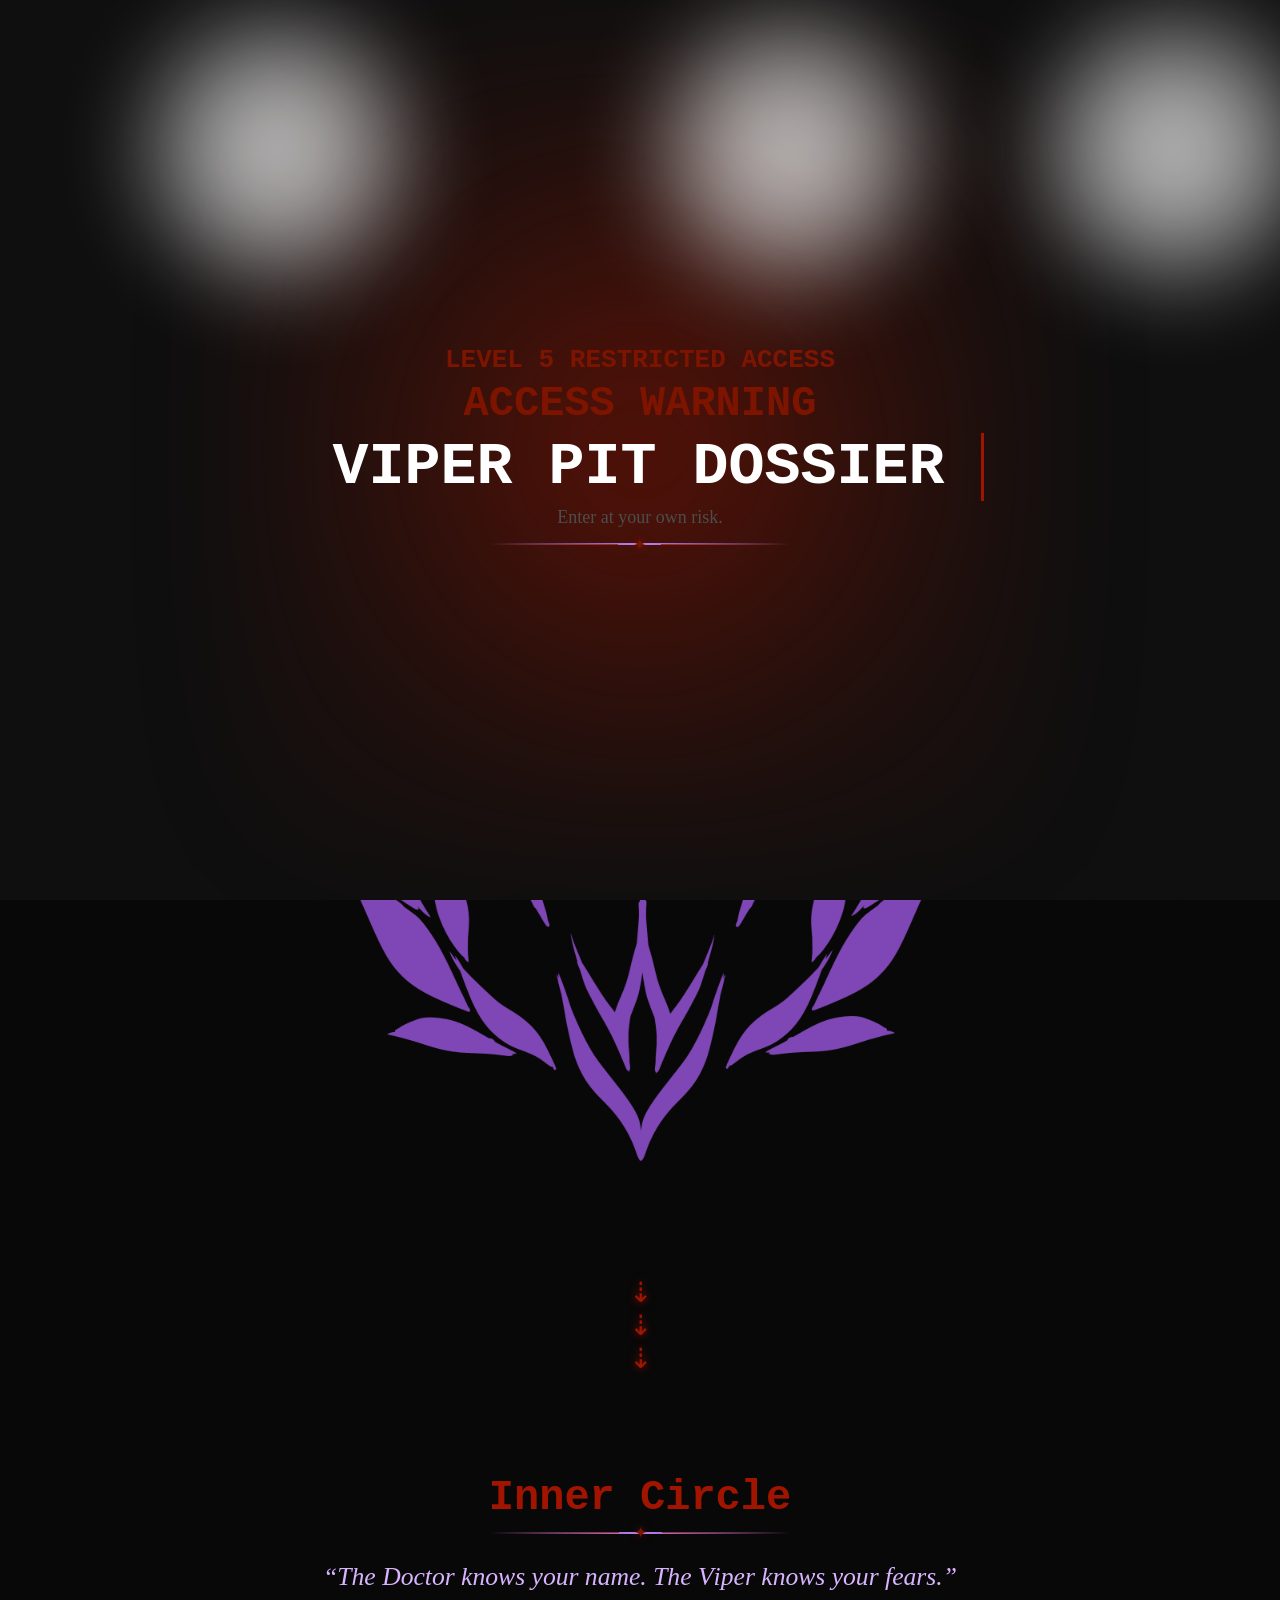
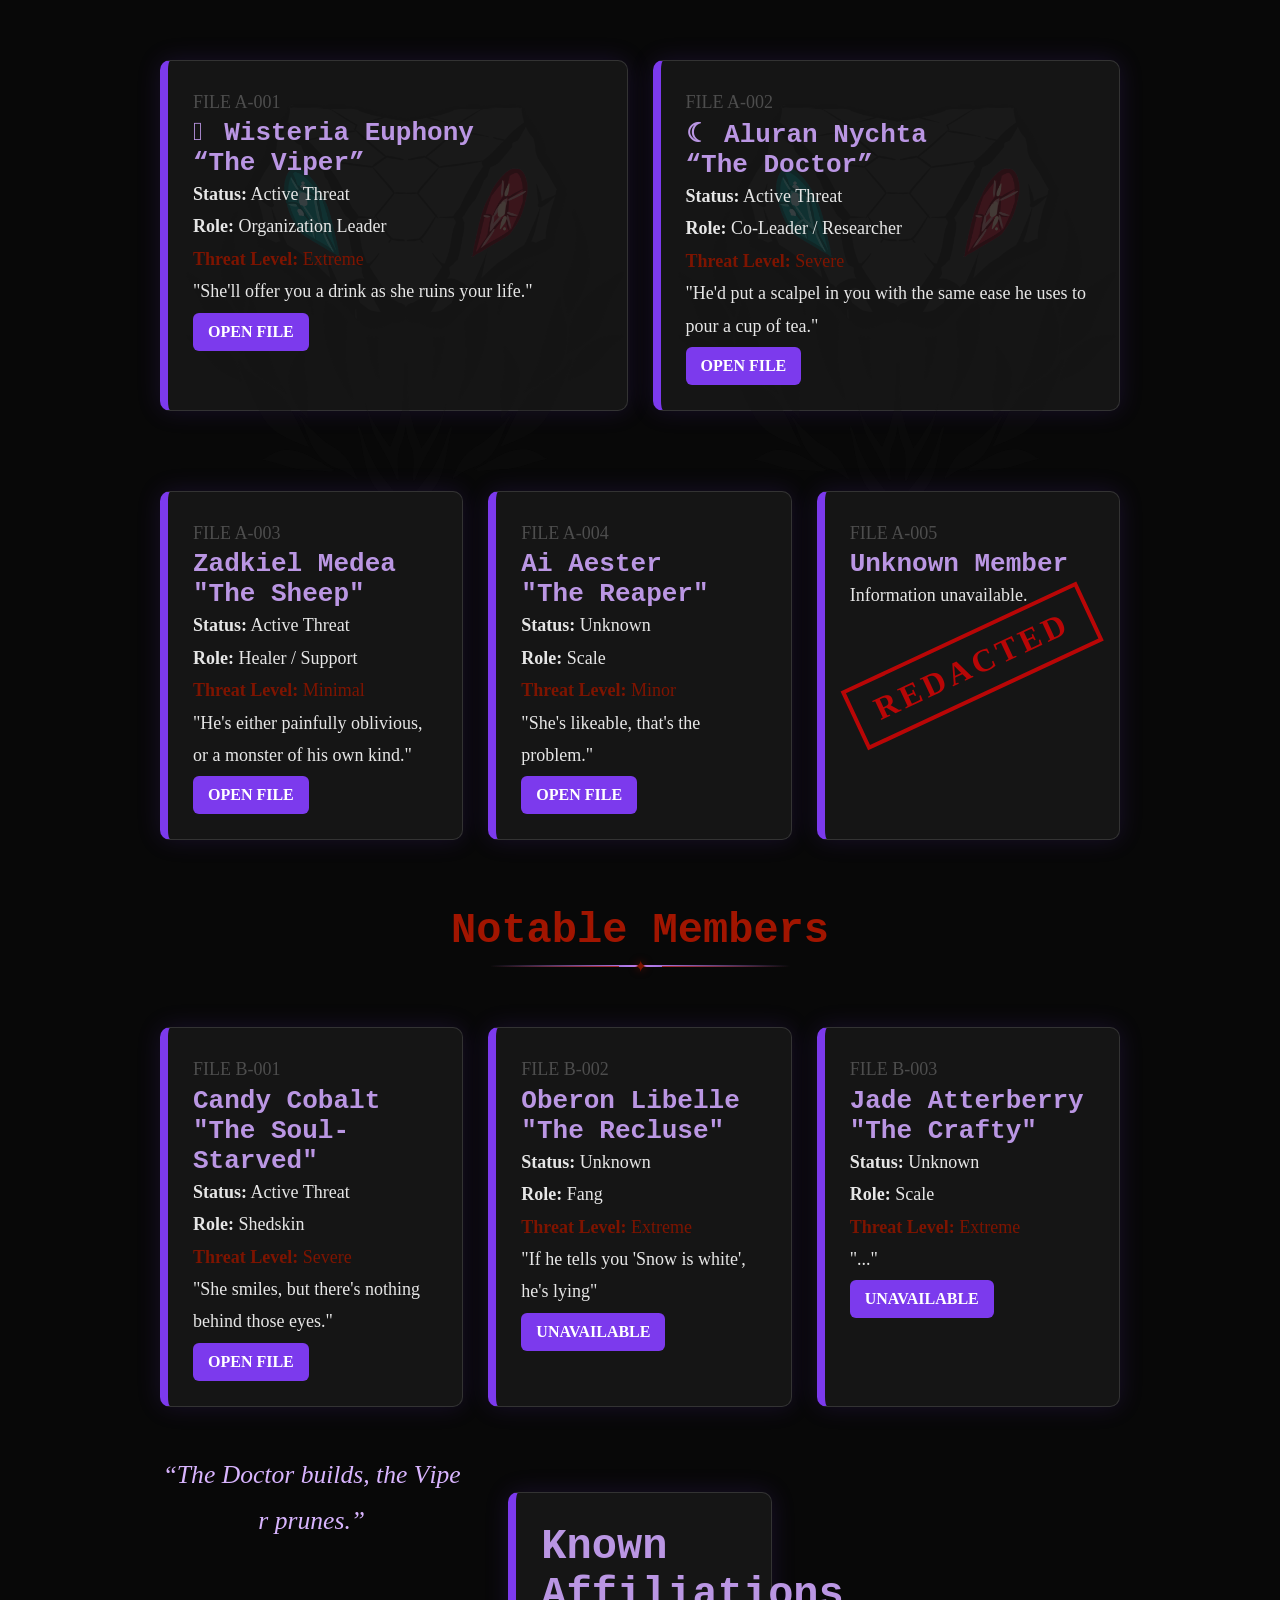
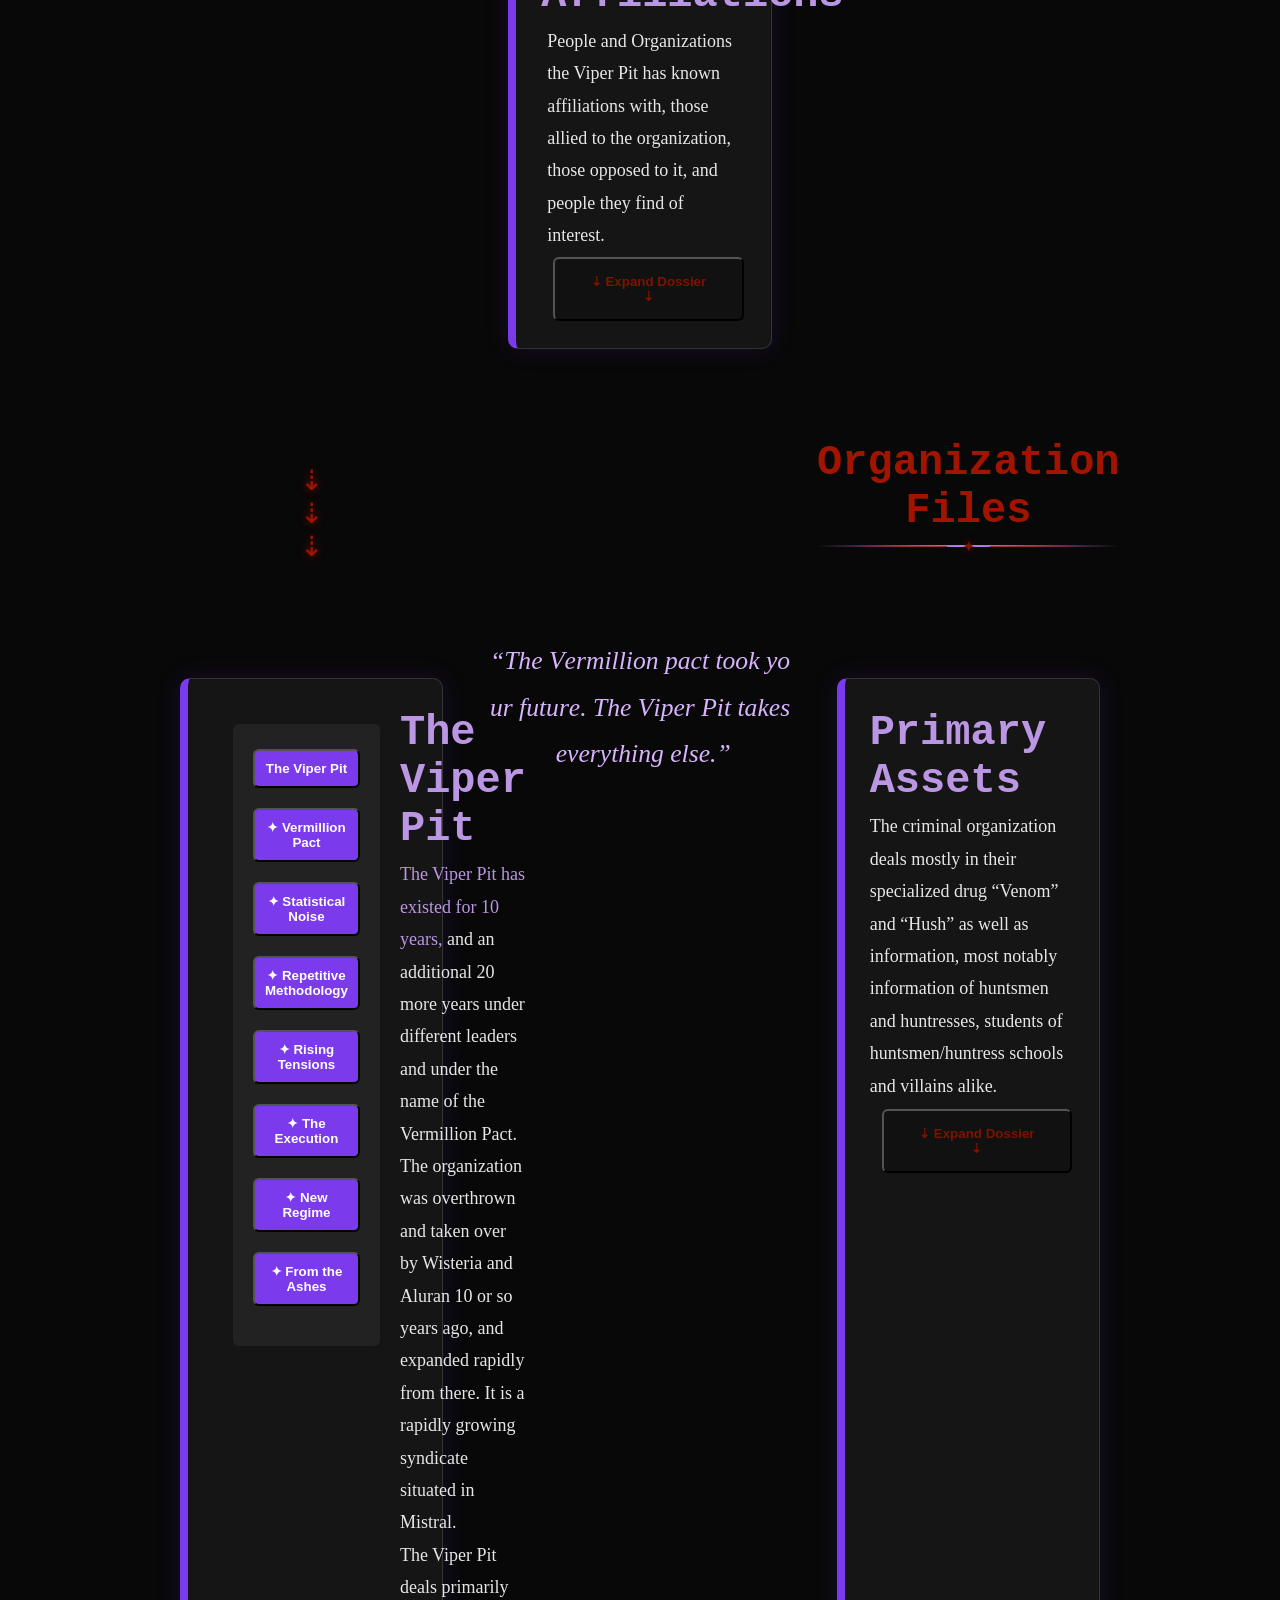
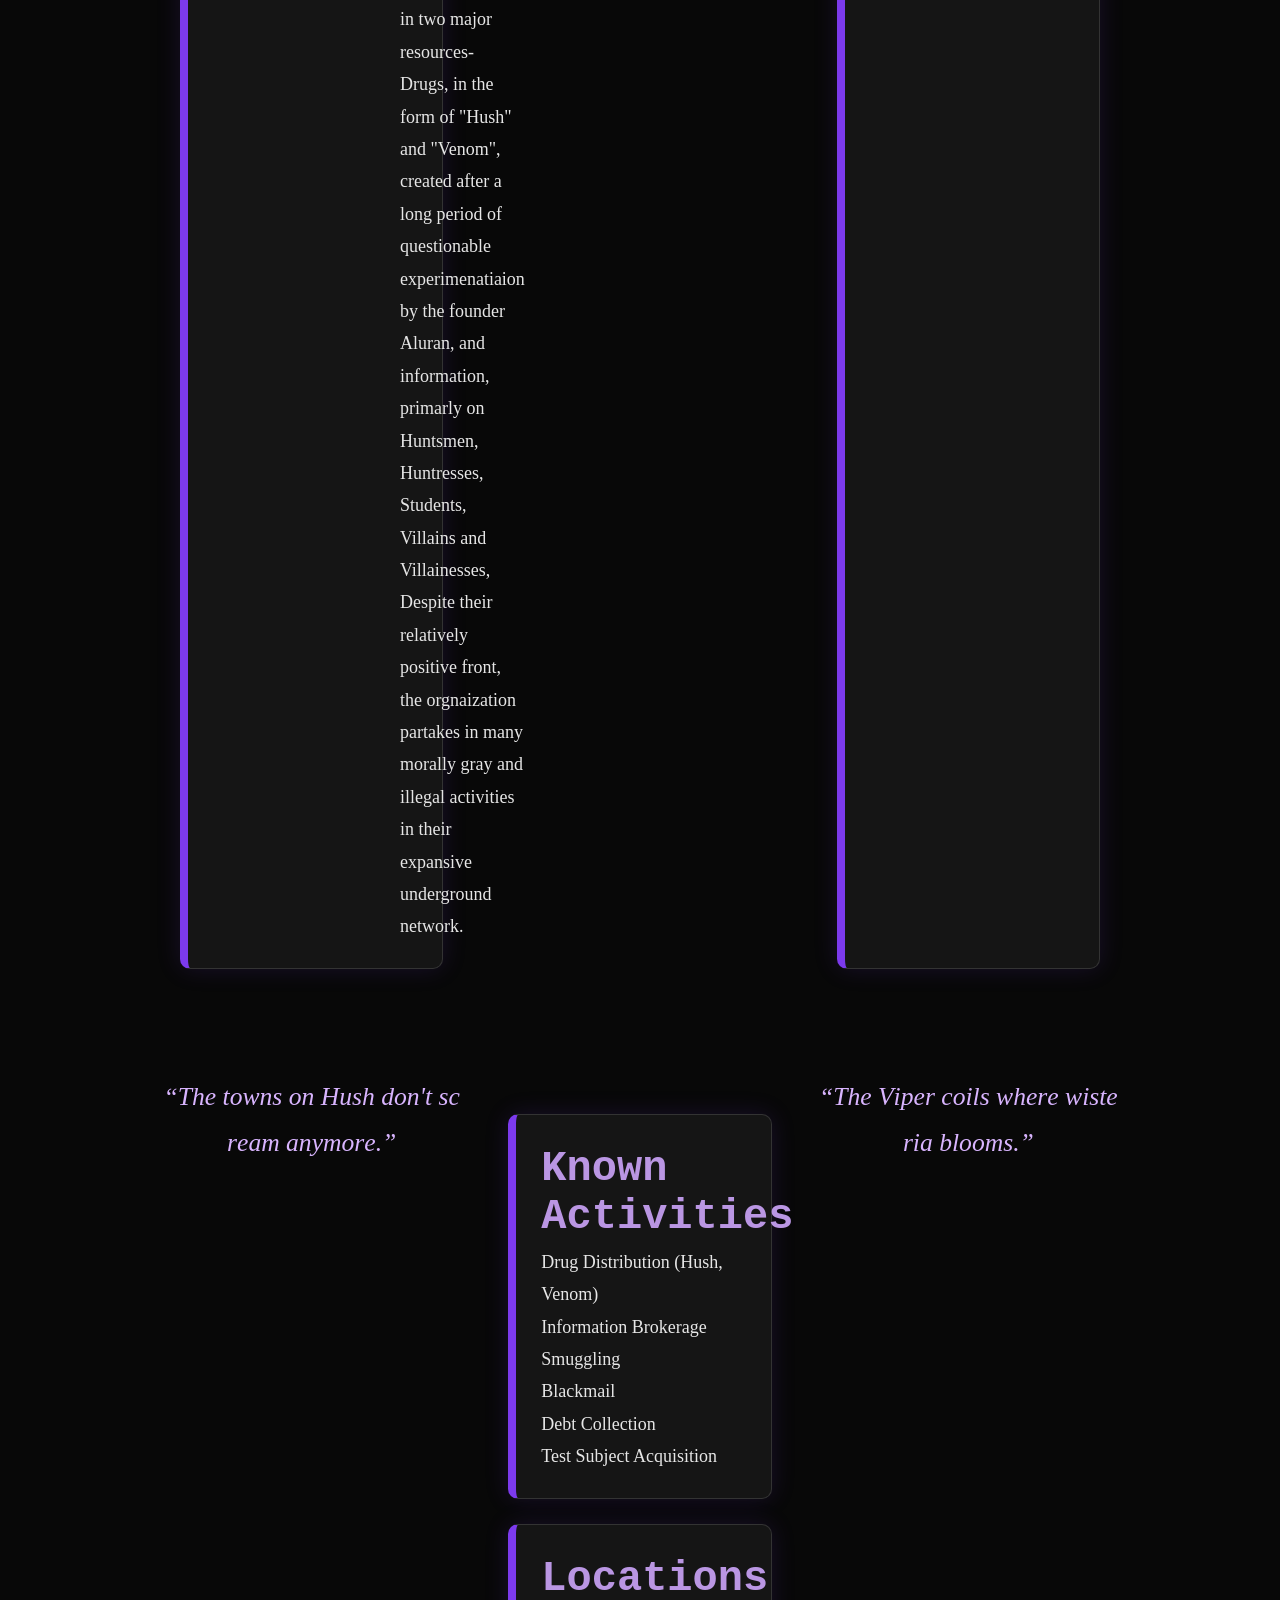
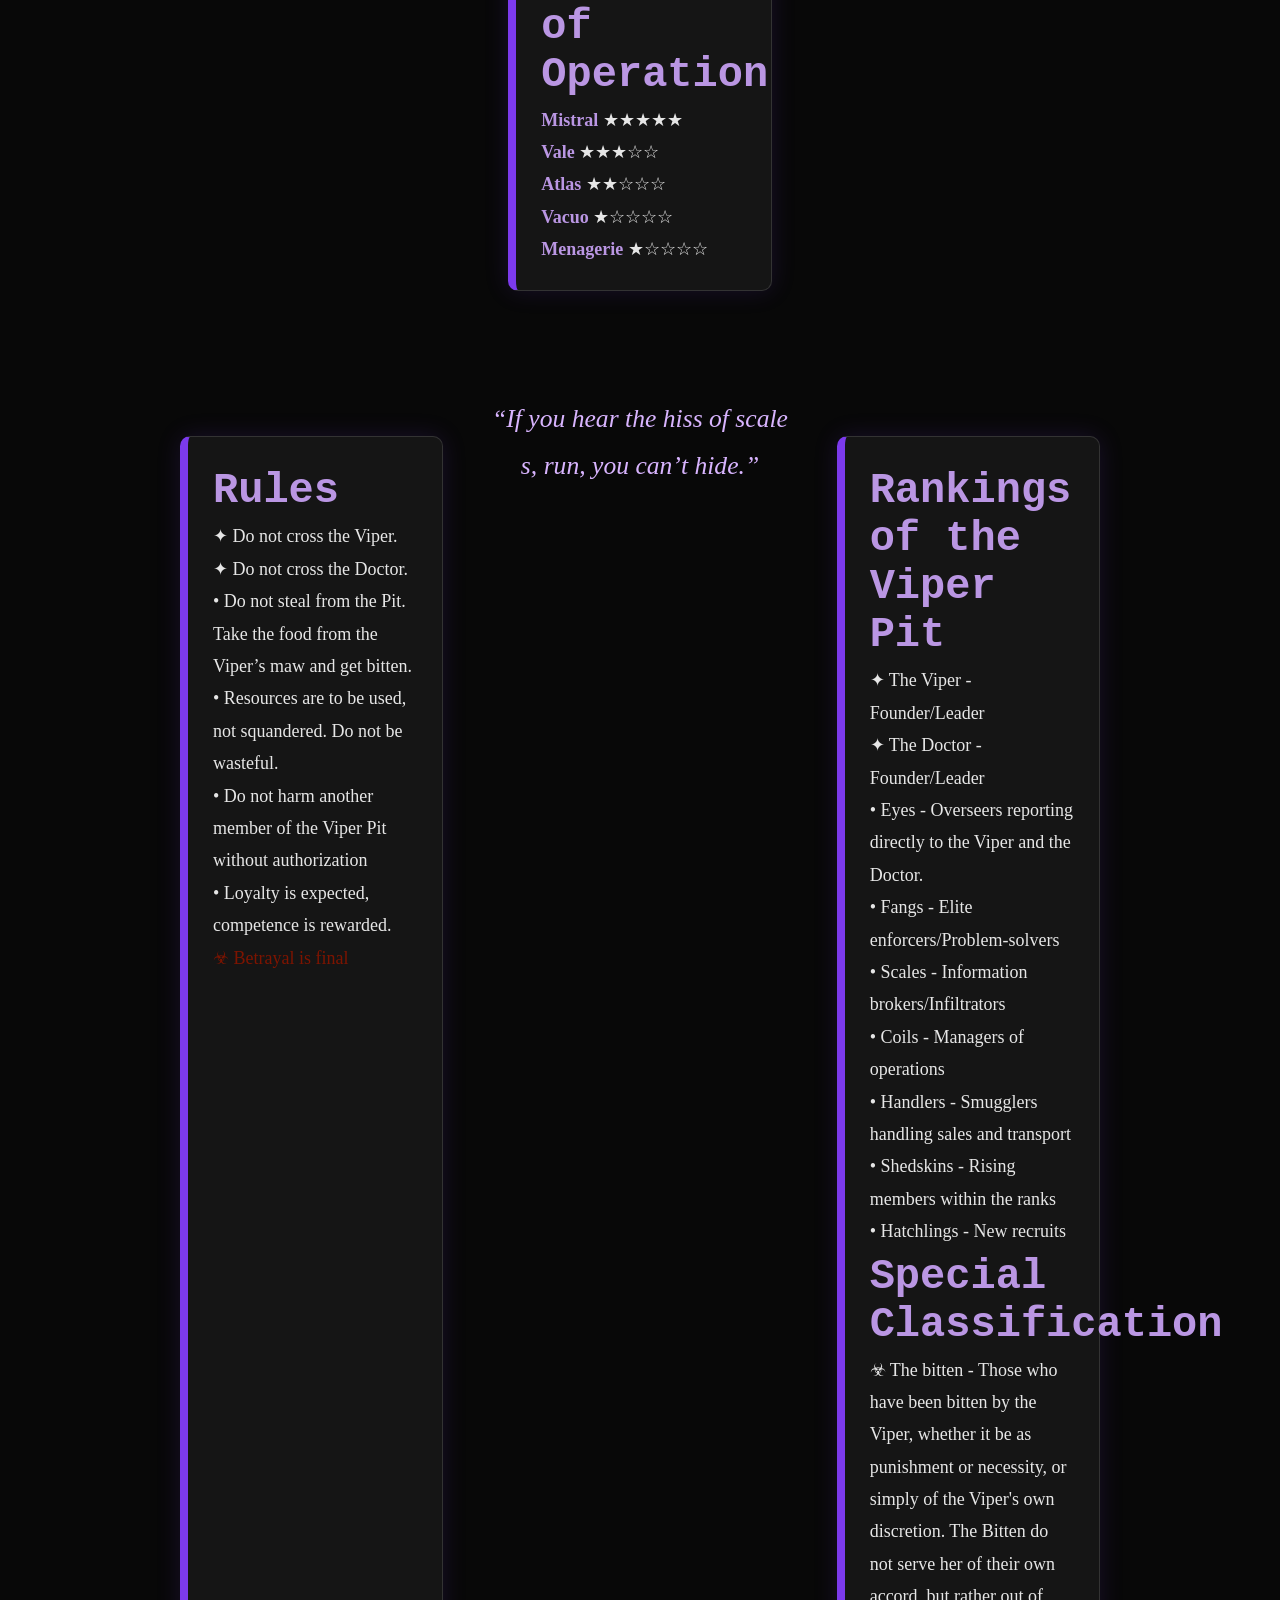
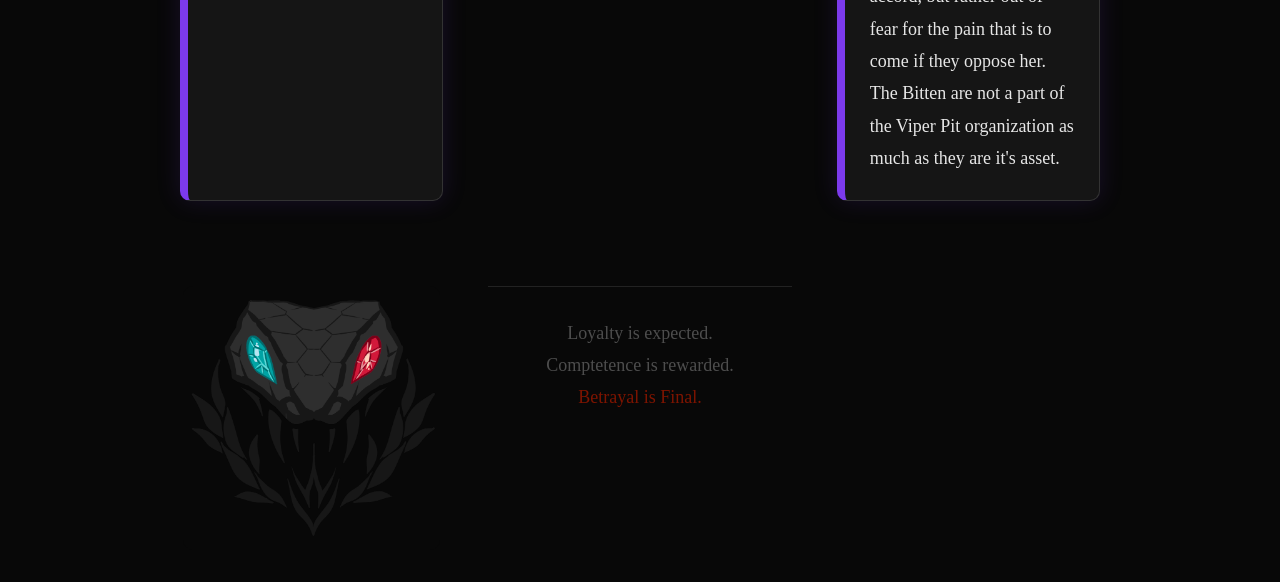
==== commit 7aba062f: "Revise dossier card with member details Updated dossier card to include new member information and t" ====
--- a/index.html
+++ b/index.html
@@ -211,16 +211,22 @@
 </section>
 </section>
 
-<section class="dossier-card redacted-card unknown">
-
-    <div class="stamp">
-        REDACTED
-    </div>
+    
+<section class="dossier-card unknown">
 <p class="gray">FILE B-003</p>
-    <h2 class="purple">Unknown Member</h2>
-    <p>Information unavailable.</p>
-</section>
-</main>
+<h2 class="purple">Jade Atterberry</h2>
+<h2 class="purple">"The Crafty"</h2>
+<p><strong>Status:</strong> Unknown</p>
+<p><strong>Role:</strong> Scale</p>
+<p class="red"><strong>Threat Level:</strong> Extreme</p>
+
+<p class="description">
+"..."
+</p>
+
+<a href="https://docs.google.com/document/d/1wMJrPjLdKBkmSTX4hsqXhCB-TunwGnvJTx8FeIJy808/edit?usp=drivesdk" class="file-button">UNAVAILABLE</a>
+</section>
+</section>
 
 <p class="character-quote reveal-quote type-reveal">“The Doctor builds, the Viper prunes.”</p>
 
@@ -245,7 +251,6 @@
 <p><strong class="purple"><a href="https://docs.google.com/document/d/1_u0e18b45P0l-Dnoj3D6FYsbzVy-wEn8OQFSp_JdeWc/edit?usp=sharing">Otto "Binah" Ashwood</a></strong> "Messenger who dons Yellow"</p>
 <p><strong class="purple"><a href="https://tamasakikyou47.github.io/vael/">Vael Eclipse</a></strong> "Eclise the Wise"</p>
         <h2>Enemies/Rivals</h2>
-<p><strong class="purple">The Fucking World</strong></p>
 <p><strong class="purple"><a href="https://docs.google.com/document/d/1D8wn46XBxVQyQPMcJ-gFOVC5qWBTDp-6EWZzJEAyepo/edit?usp=drivesdk">Florian Auer</a></strong> "The Mimic"</p>
         <h2>Persons of Interest</h2>
 <p><strong class="purple"><a href="https://docs.google.com/document/d/1q27ab5WXZlrJ05kviV76EQrtn1oPlD3rOuqu49wJf8w/edit?usp=sharing">Gentian Polemi</a></strong> "Valiant Warrior"</p>
@@ -439,7 +444,11 @@
 </ul>
             
 <p>Despite the unruly side effects of the drug, it is sought after by the desperate and powerful for their highly effective enhancement capabilities. </p>
-<p>The effect of Venom lasts for approximately 3-6  hours after consumption depending on the person, with its effects being the strongest for the first hour. The rebound occurs approximately an hour after the drug wears off.</p>
+<p>There are four distinct phases of the use of Venom, and the beneficial effects of consuming Venom typically last 3-6 hours after use.</p>
+            <p>Phase 1 - Initial Burst (30 minutes ~ 1 hour) : The peak performance period, where all of the beneficial effects such as heightened senses, reduced fatigue, increased strength, etc, of the Venom could be felt, and none of the side effects are present.</p>
+            <p>Phase 2 -Lingering Effect (3 hours ~ 4 hours) : Beneficial effects are present, but diminishing. Mild side effects begin to appear and slowly intensify towards the end of the phase.</p>
+            <p>Phase 3 - After Effect (1 hour) : Most beneficial effects of the drug has faded, and mild side effects remain. Such side effects involve tremors, emotional instability, sensory distortions and fatigue.</p>
+            <p>Phase 4 - Rebound (3 hours ~ 12 hours) : The accumulated strain manifests all at once, and the negative side effects comes rushing in. This phase often involves: Exhaustion, pain, memory fragmentation, hallucinations, etc. Severity depends on the individual and the dosage taken.</p>
 <p>The drug Venom is not widespread, sold only to the desperate rich, and the elite.</p>         
         </section>
 
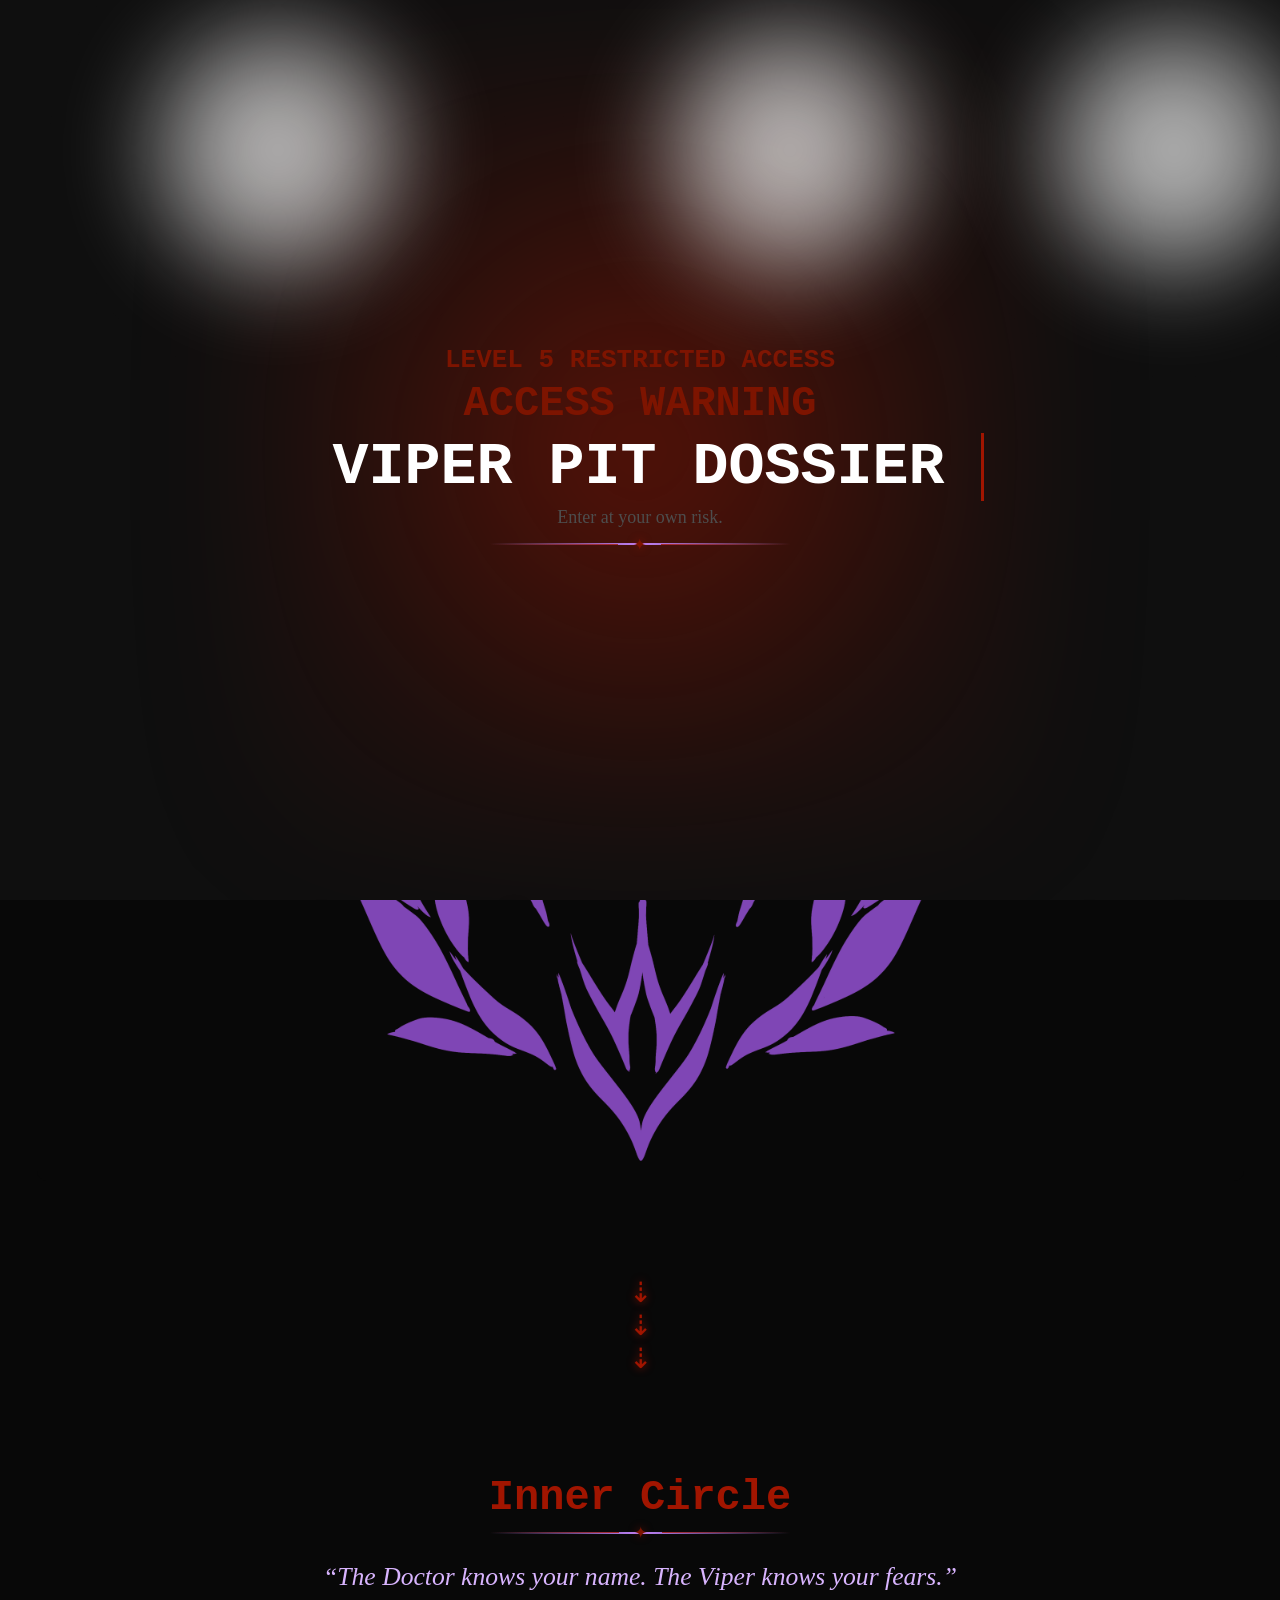
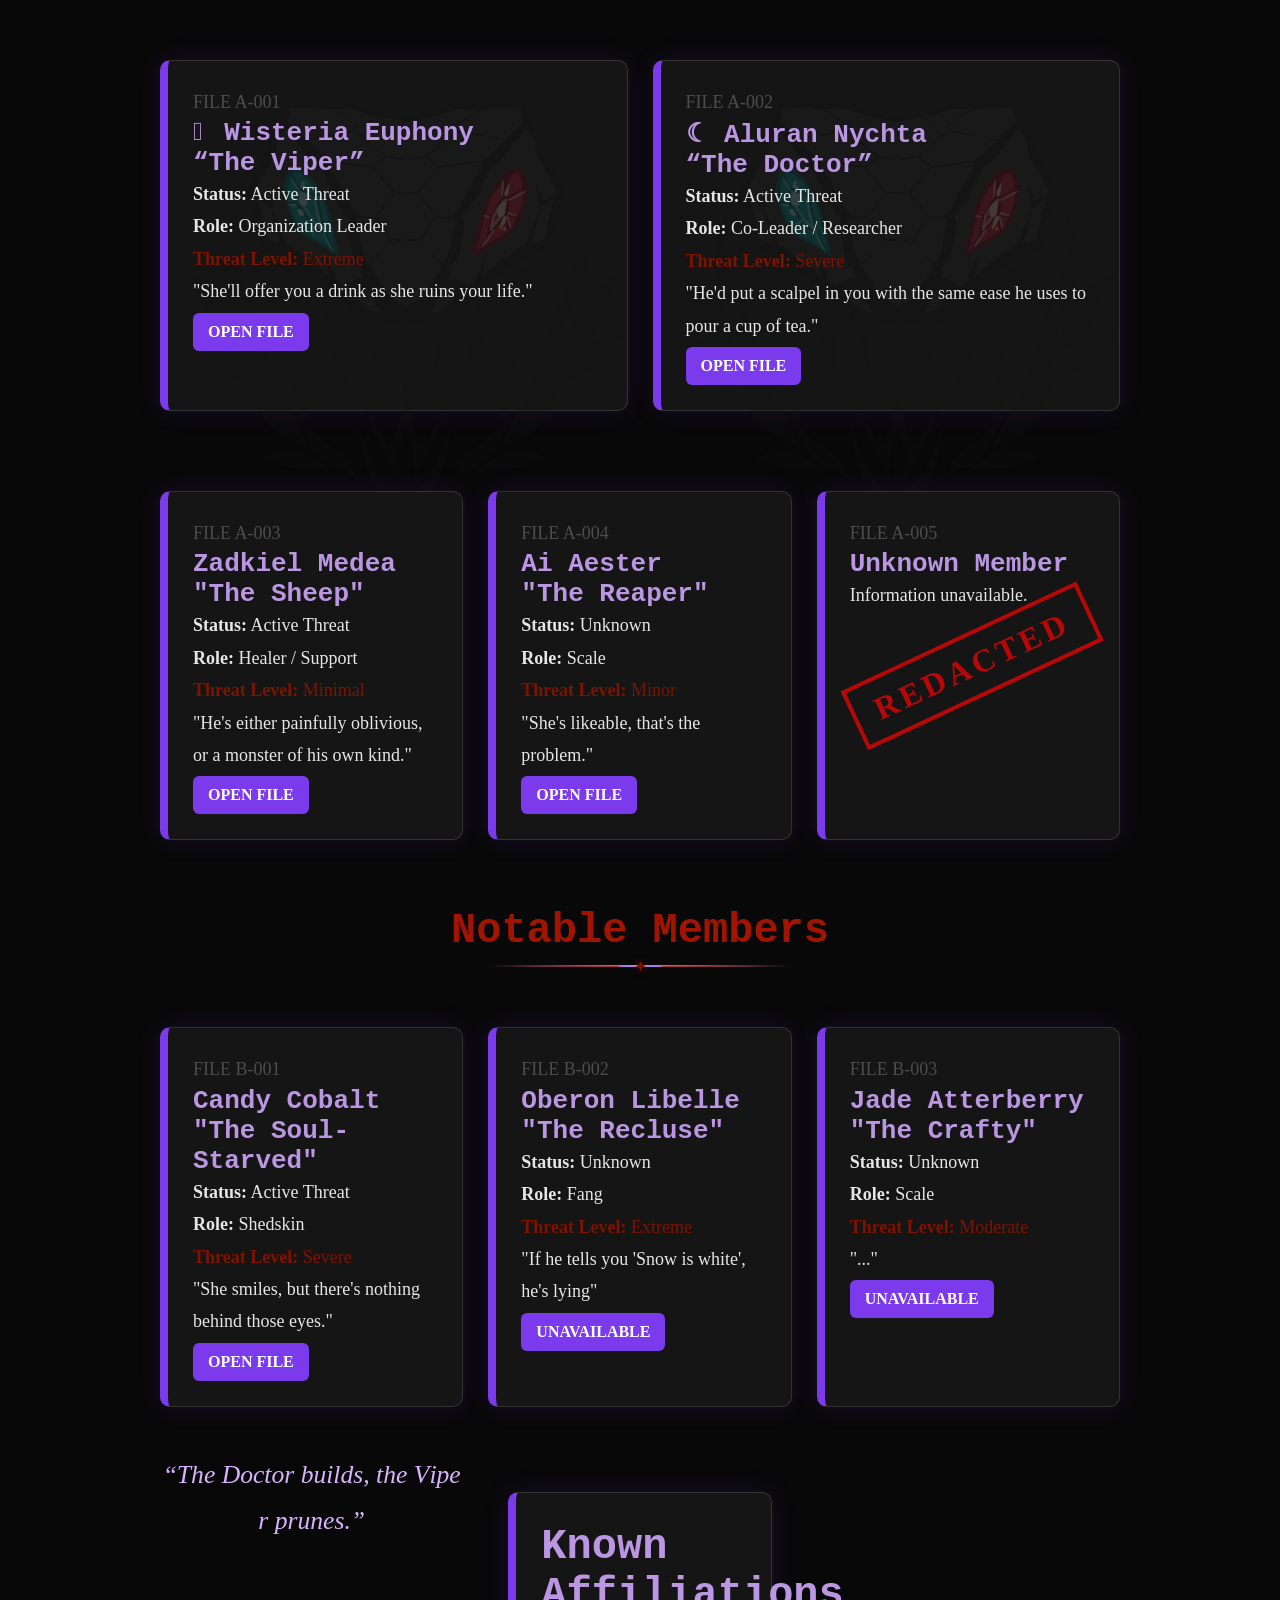
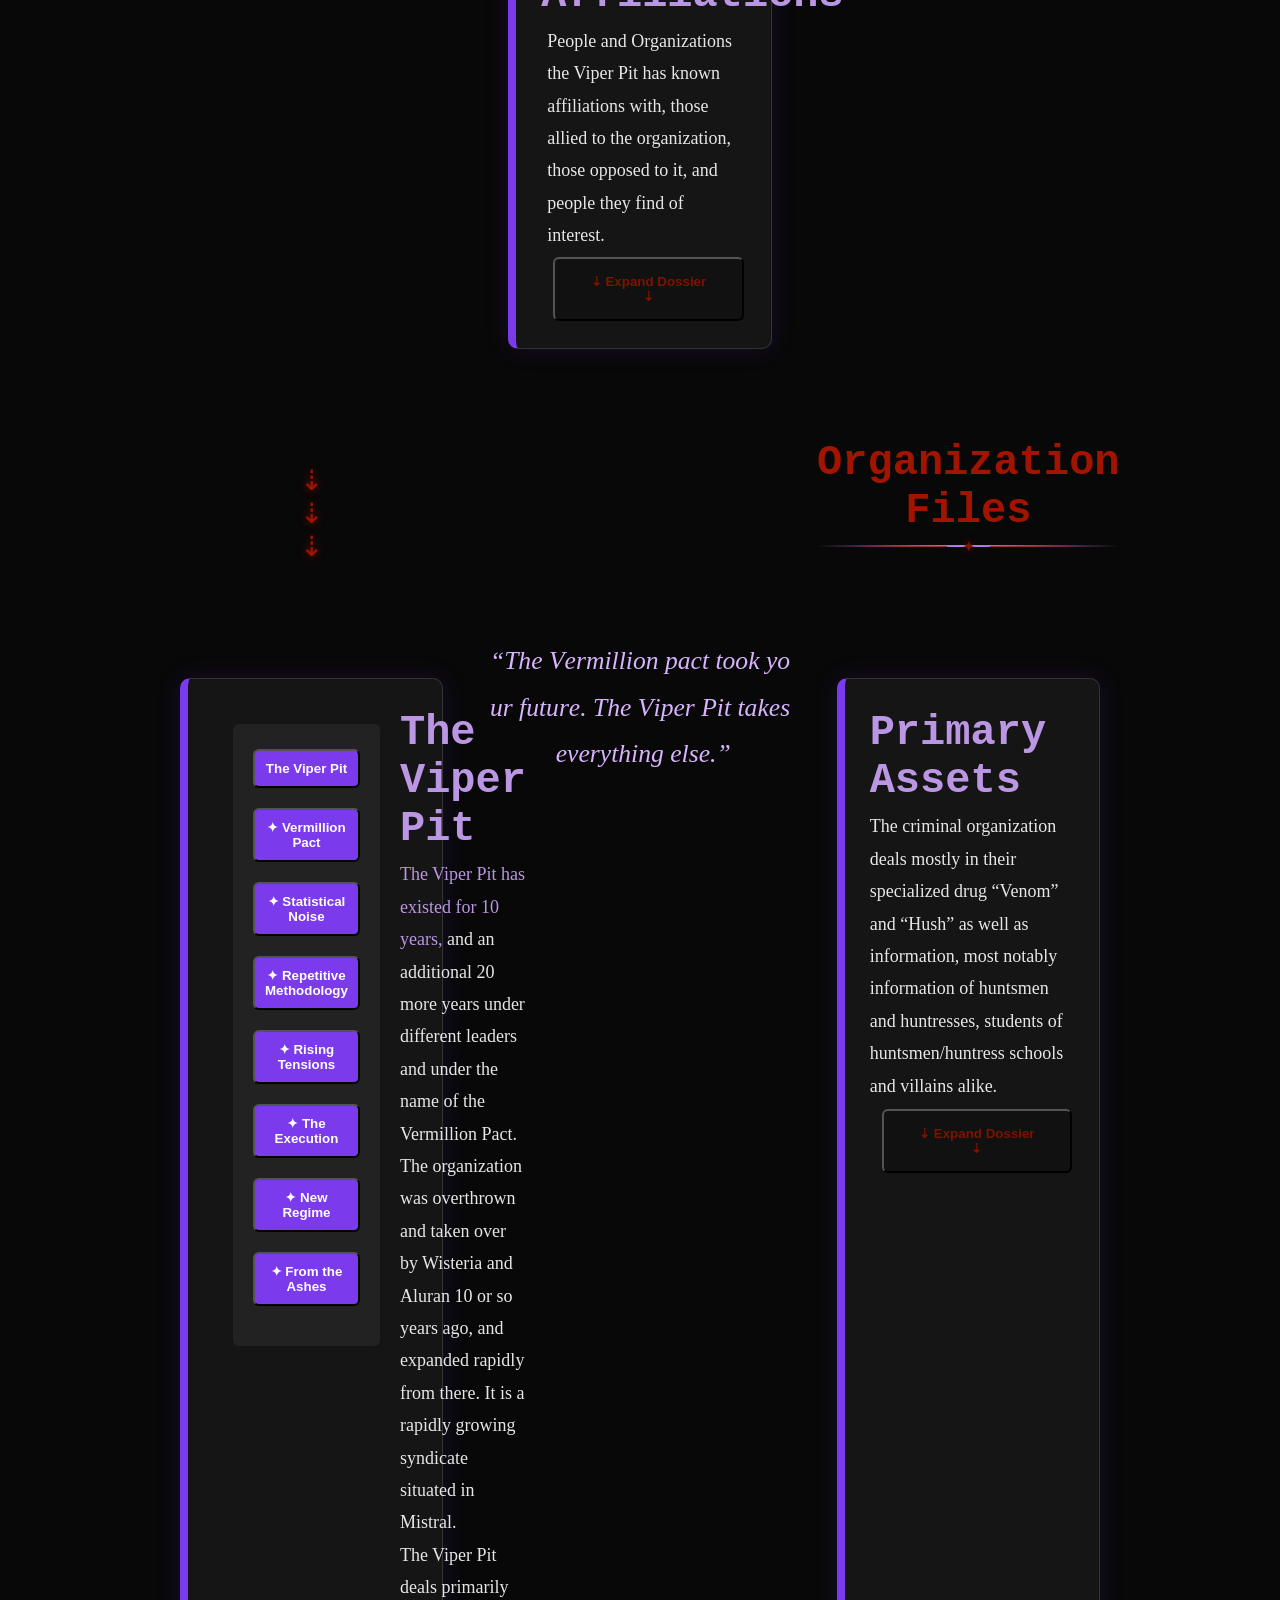
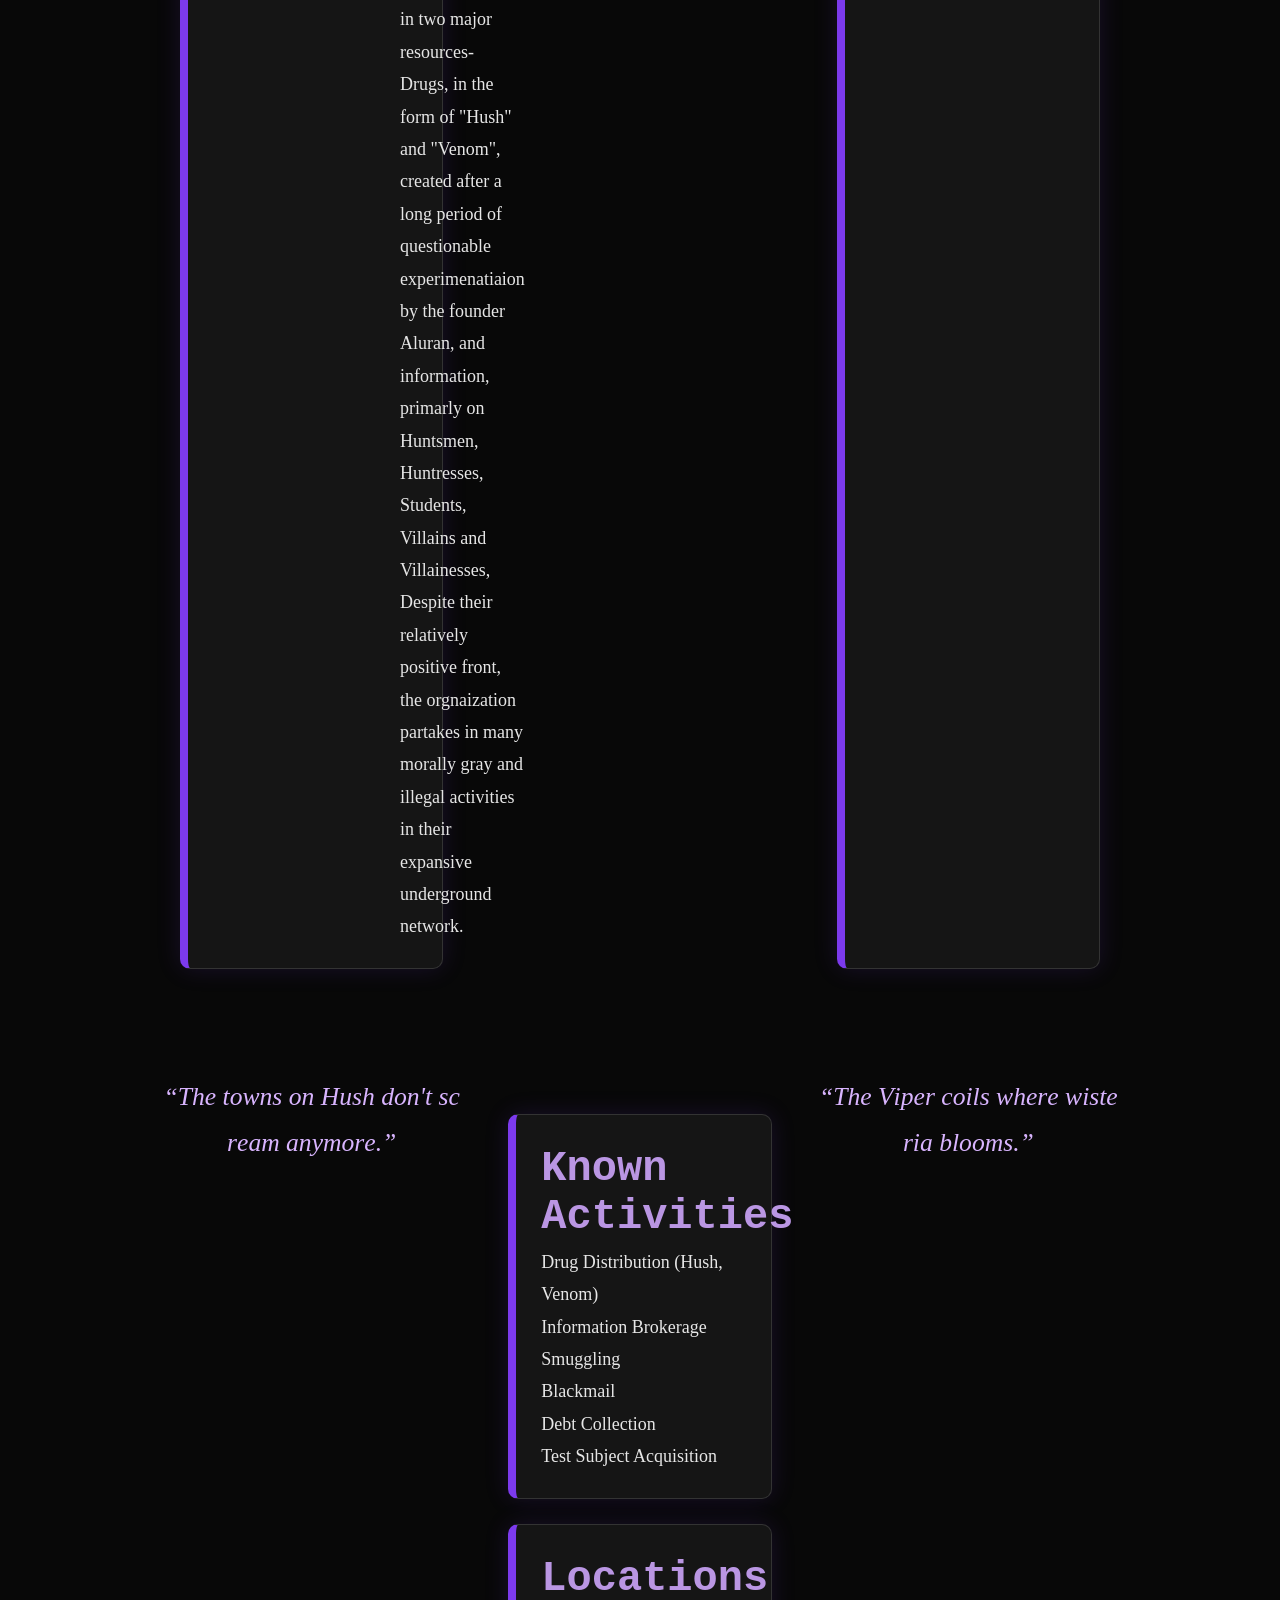
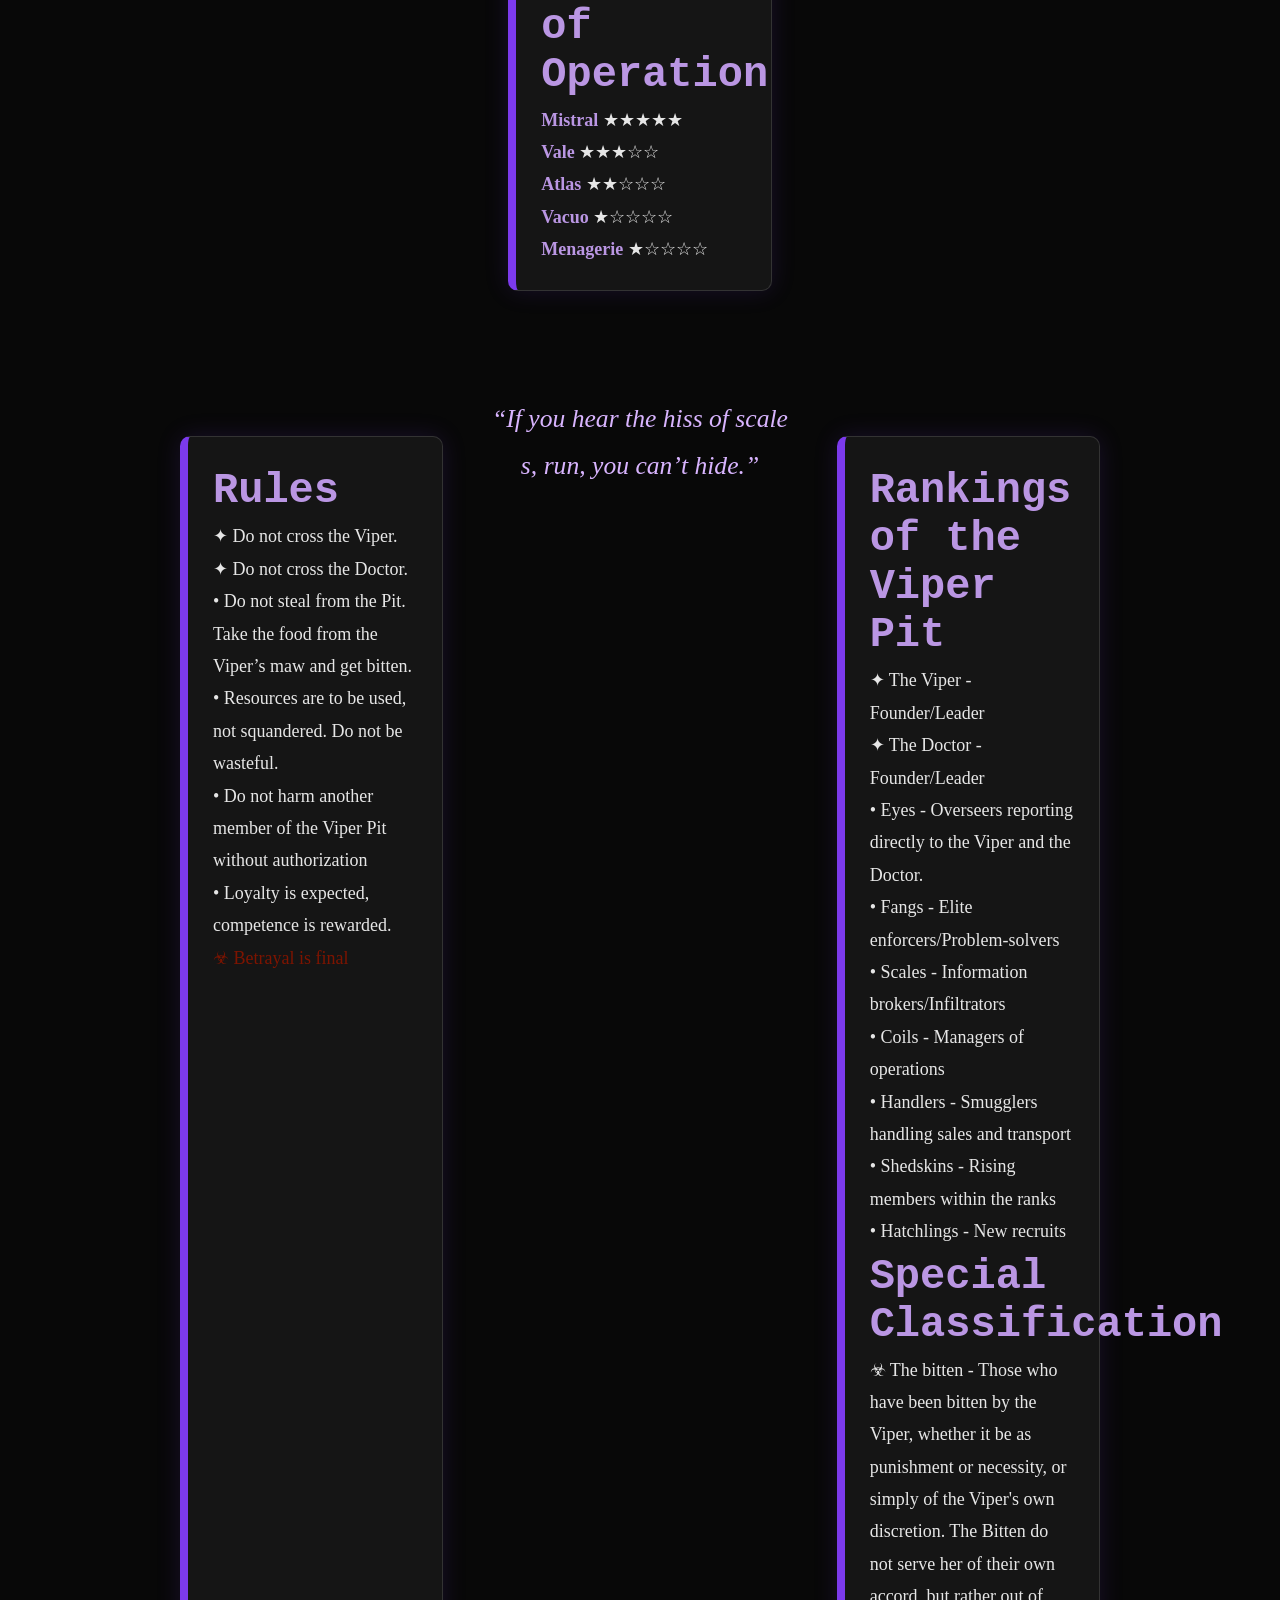
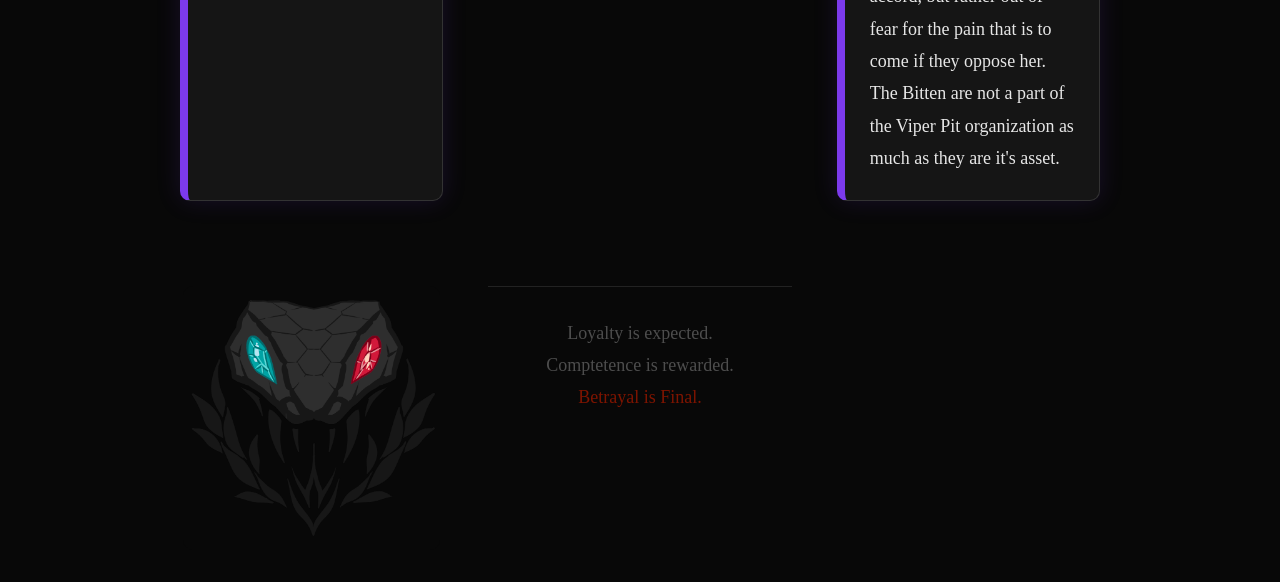
==== commit 8e2742bf: "Change threat level from Extreme to Moderate" ====
--- a/index.html
+++ b/index.html
@@ -218,7 +218,7 @@
 <h2 class="purple">"The Crafty"</h2>
 <p><strong>Status:</strong> Unknown</p>
 <p><strong>Role:</strong> Scale</p>
-<p class="red"><strong>Threat Level:</strong> Extreme</p>
+<p class="red"><strong>Threat Level:</strong> Moderate</p>
 
 <p class="description">
 "..."
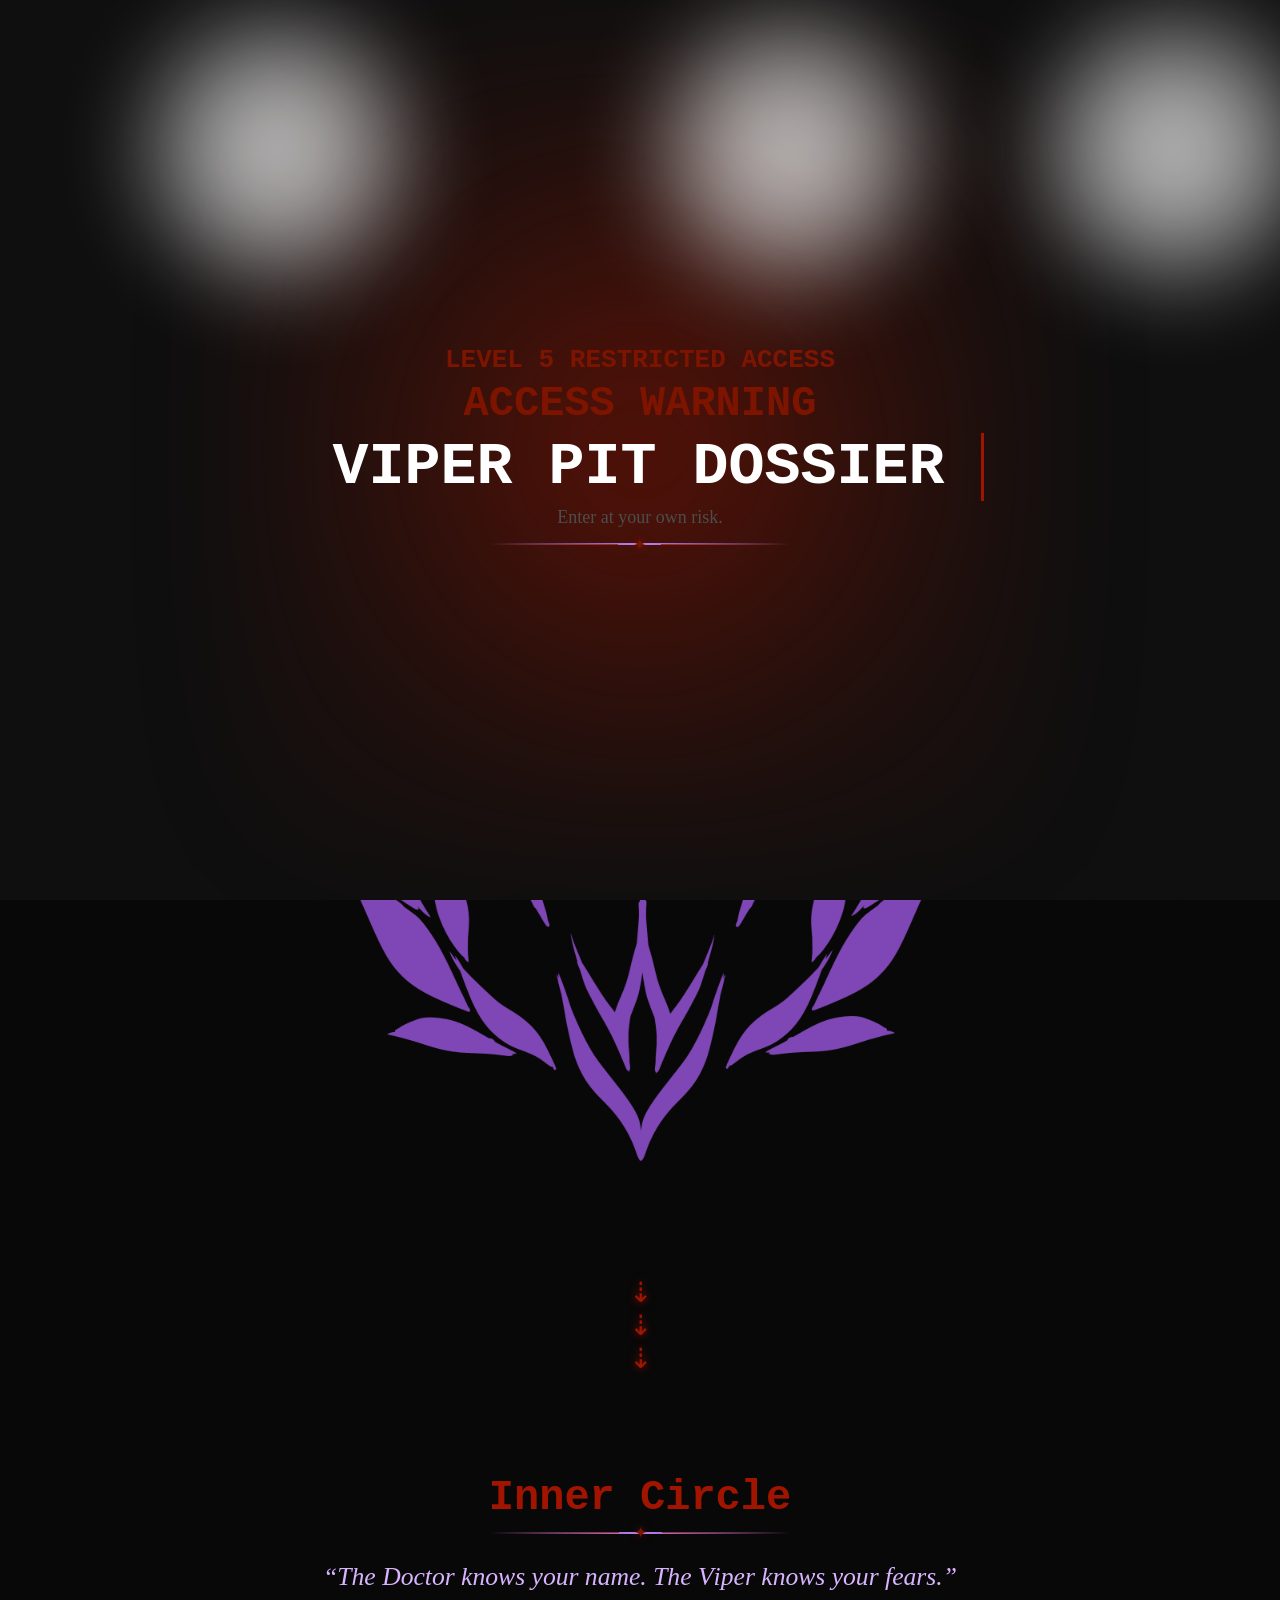
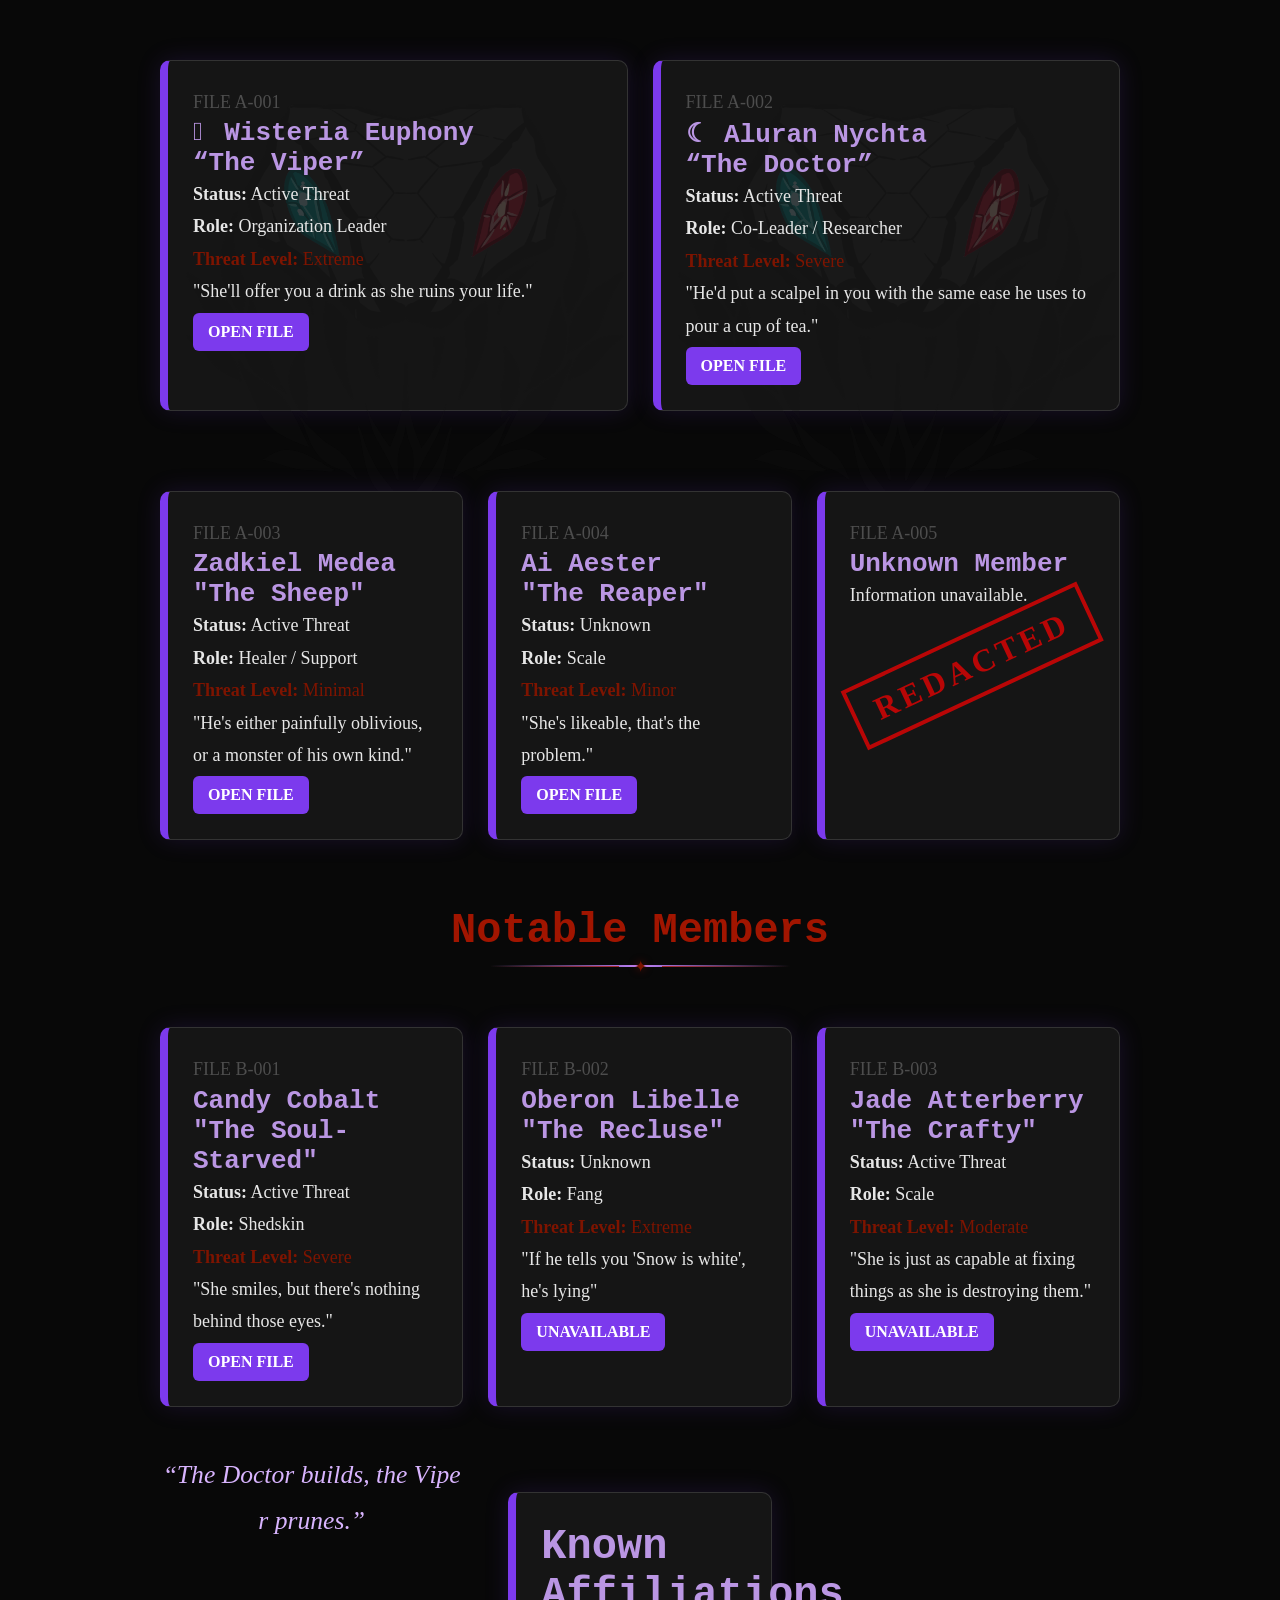
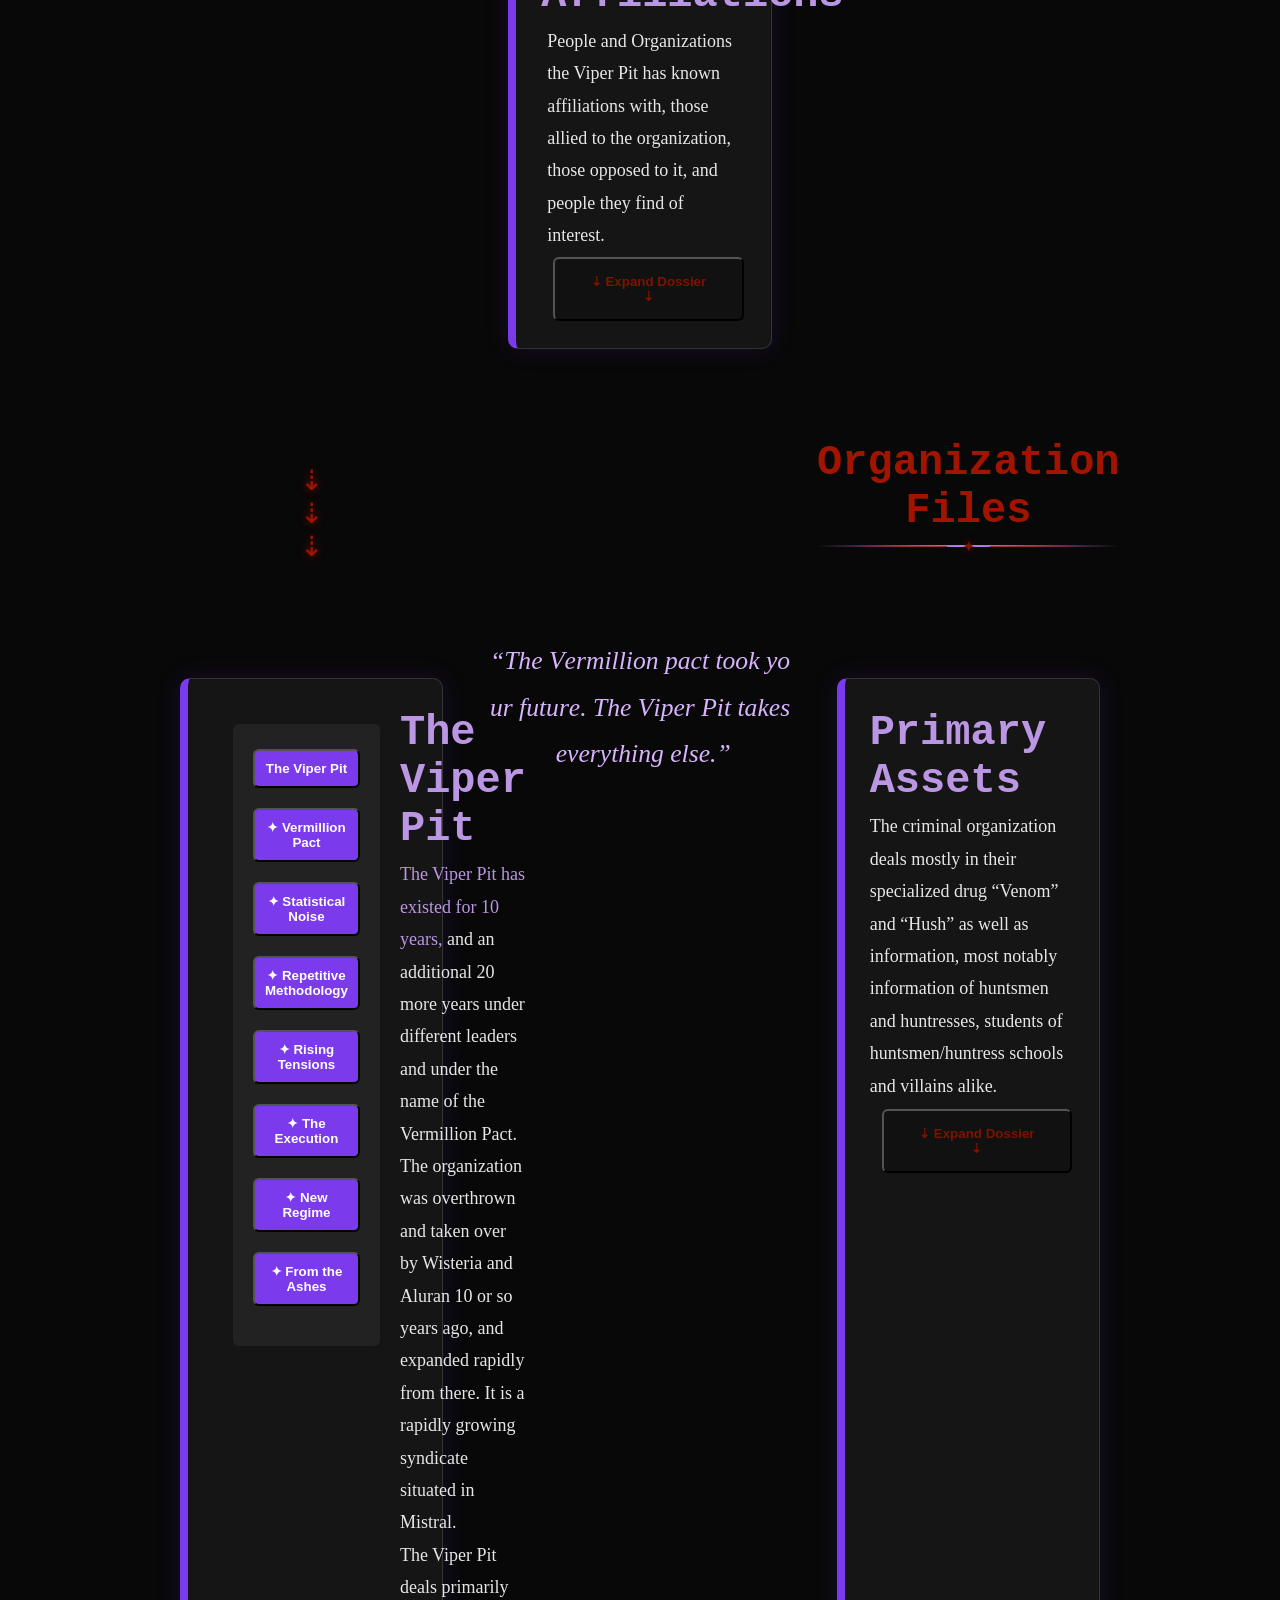
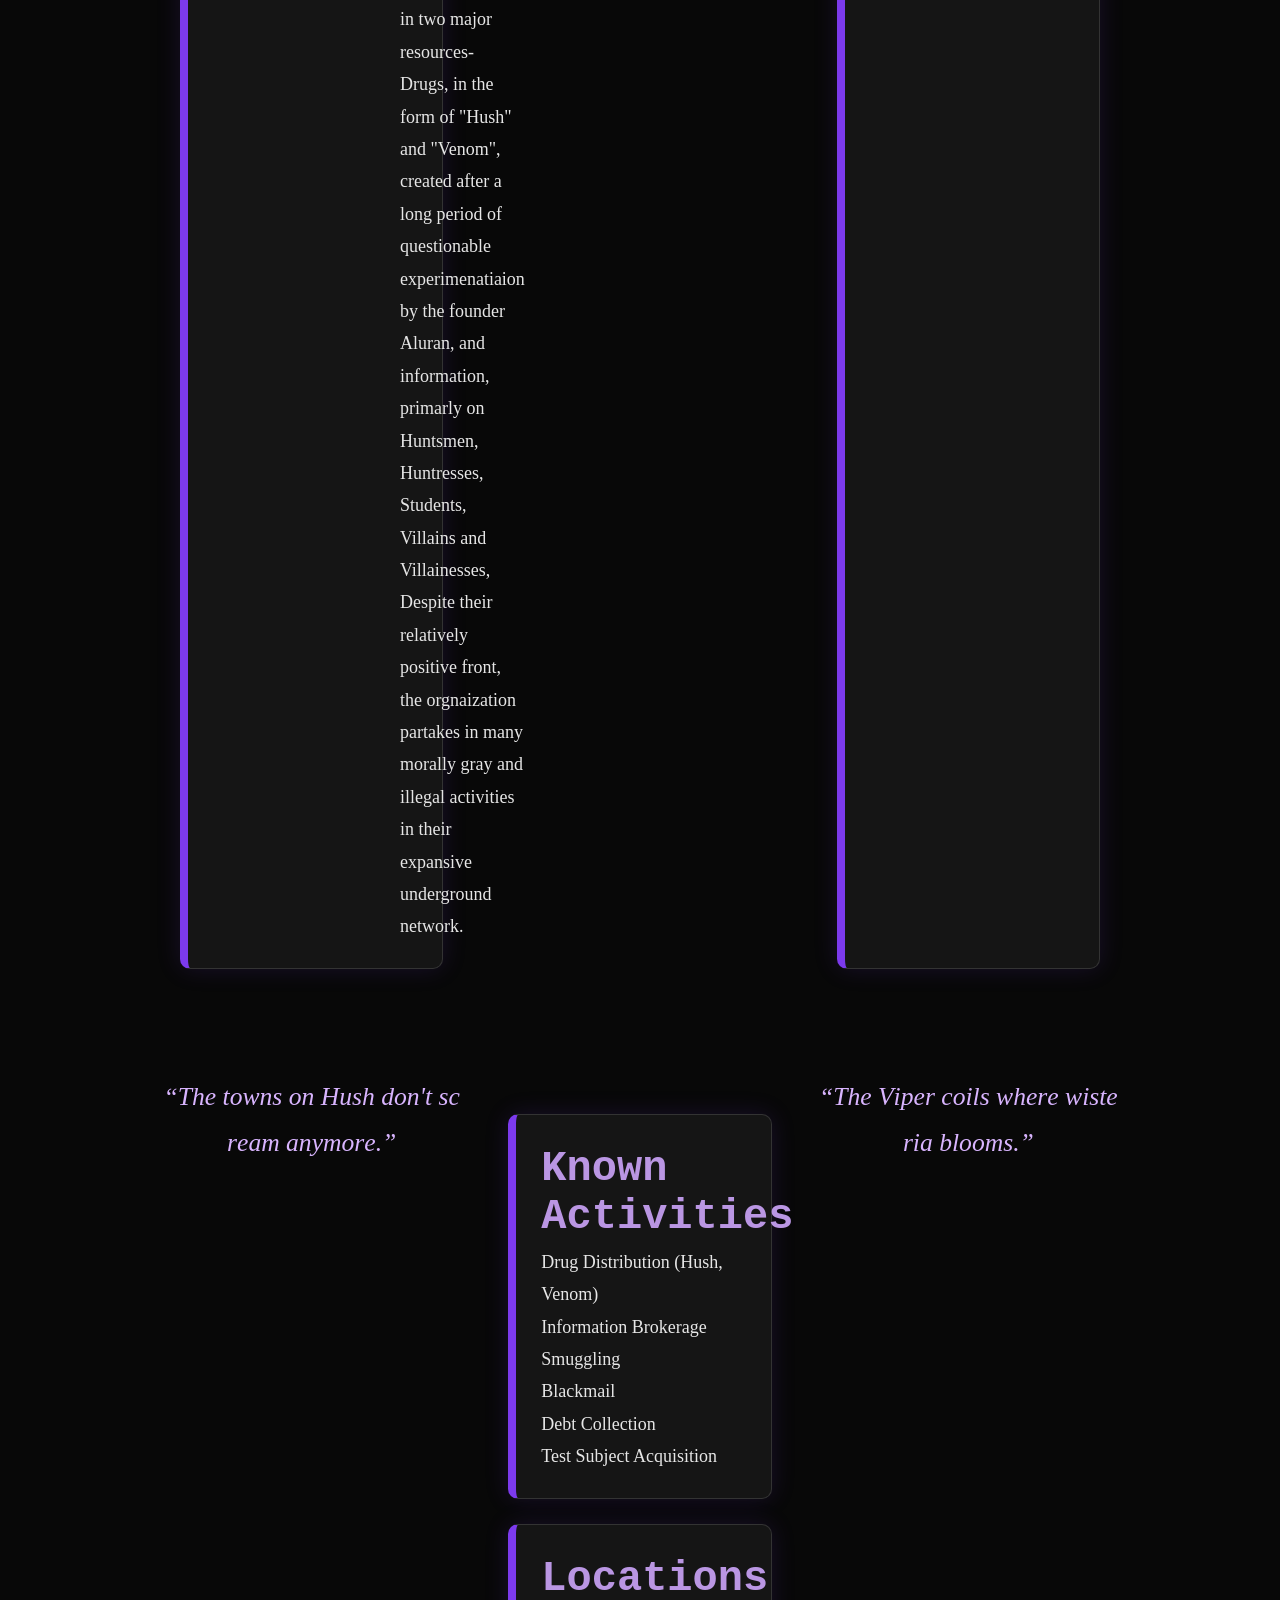
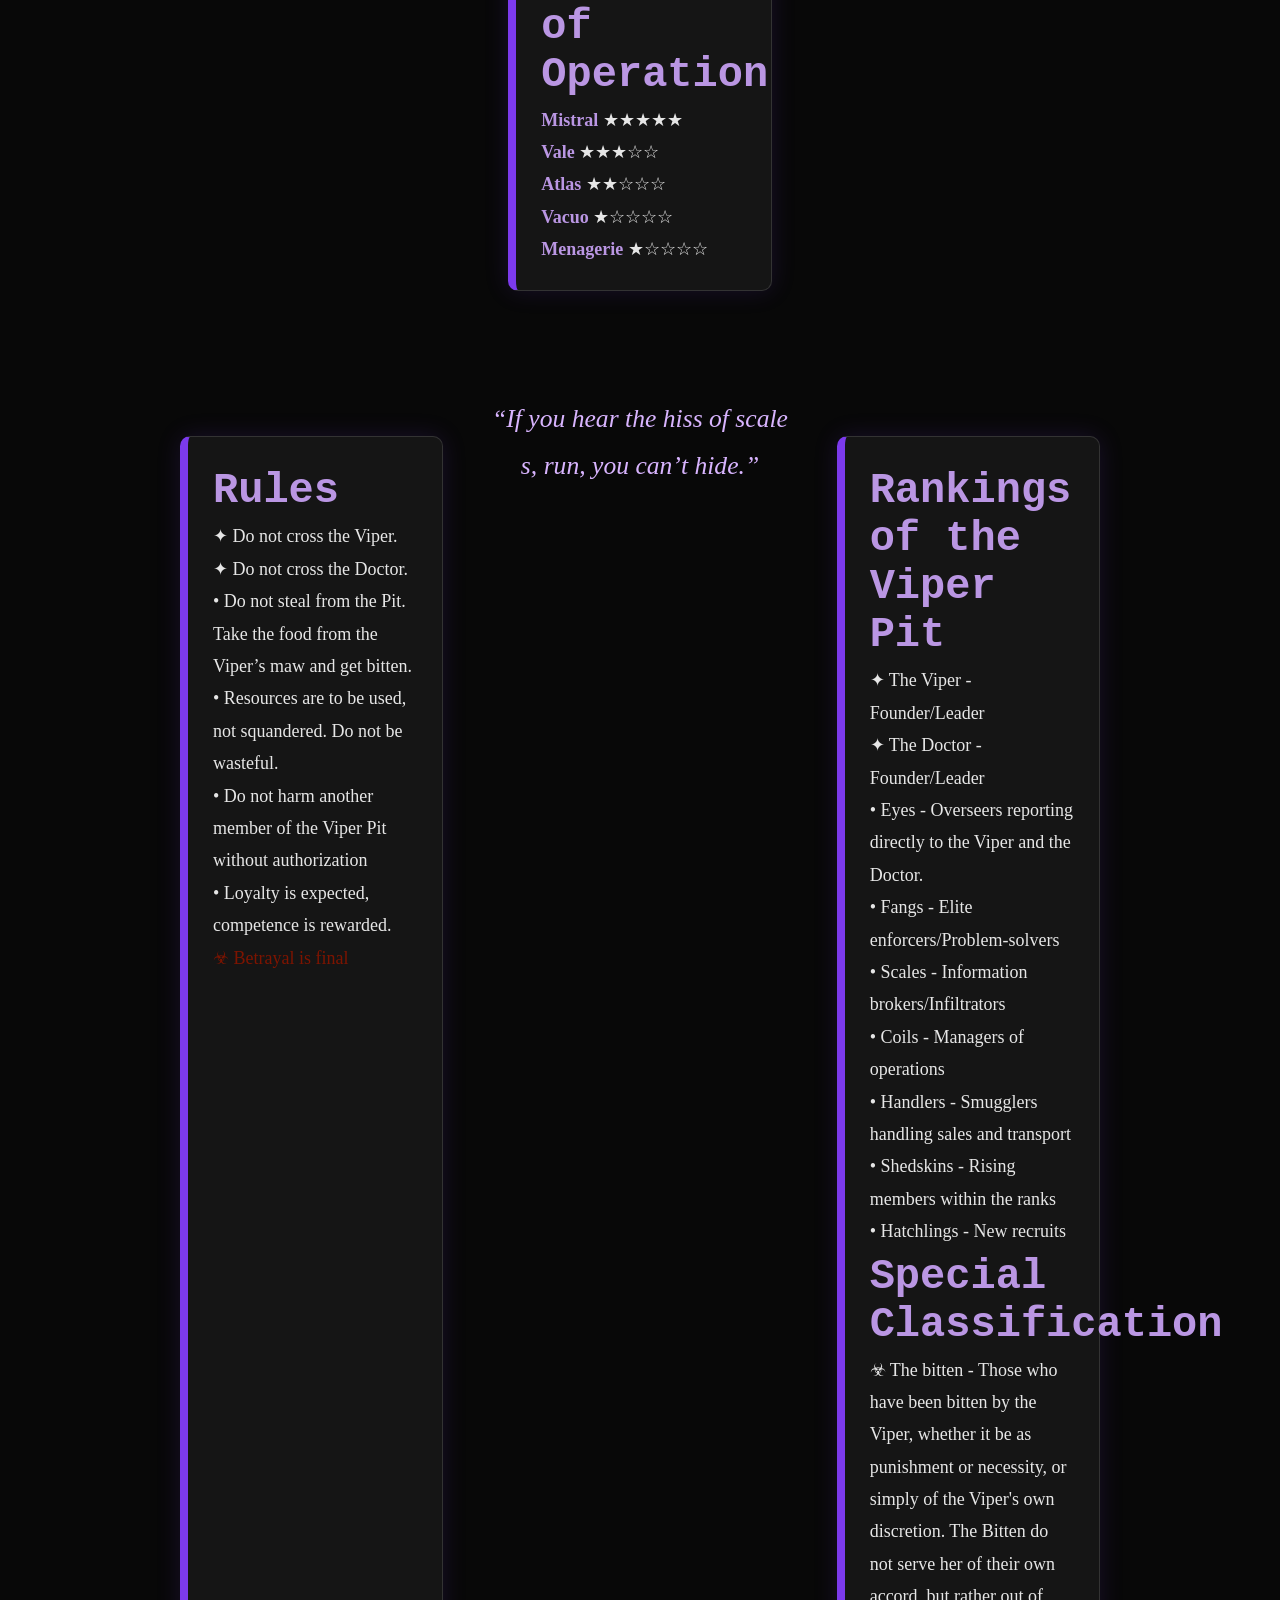
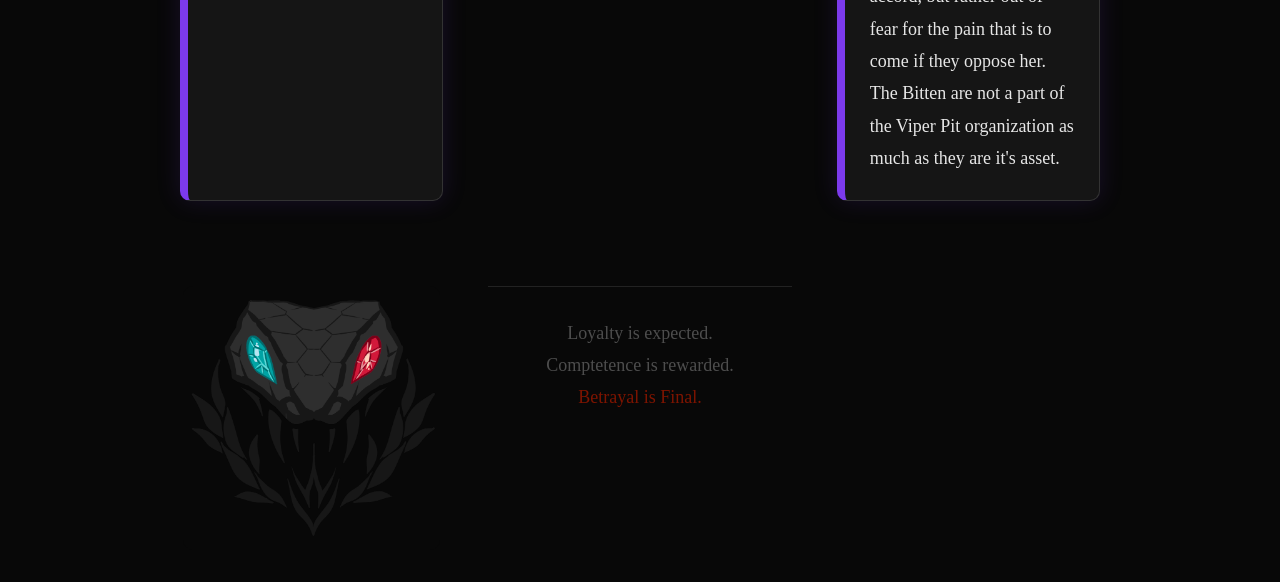
==== commit ddfc43e8: "Update status and description for Jade Atterberry" ====
--- a/index.html
+++ b/index.html
@@ -216,12 +216,12 @@
 <p class="gray">FILE B-003</p>
 <h2 class="purple">Jade Atterberry</h2>
 <h2 class="purple">"The Crafty"</h2>
-<p><strong>Status:</strong> Unknown</p>
+<p><strong>Status:</strong> Active Threat</p>
 <p><strong>Role:</strong> Scale</p>
 <p class="red"><strong>Threat Level:</strong> Moderate</p>
 
 <p class="description">
-"..."
+"She is just as capable at fixing things as she is destroying them."
 </p>
 
 <a href="https://docs.google.com/document/d/1wMJrPjLdKBkmSTX4hsqXhCB-TunwGnvJTx8FeIJy808/edit?usp=drivesdk" class="file-button">UNAVAILABLE</a>
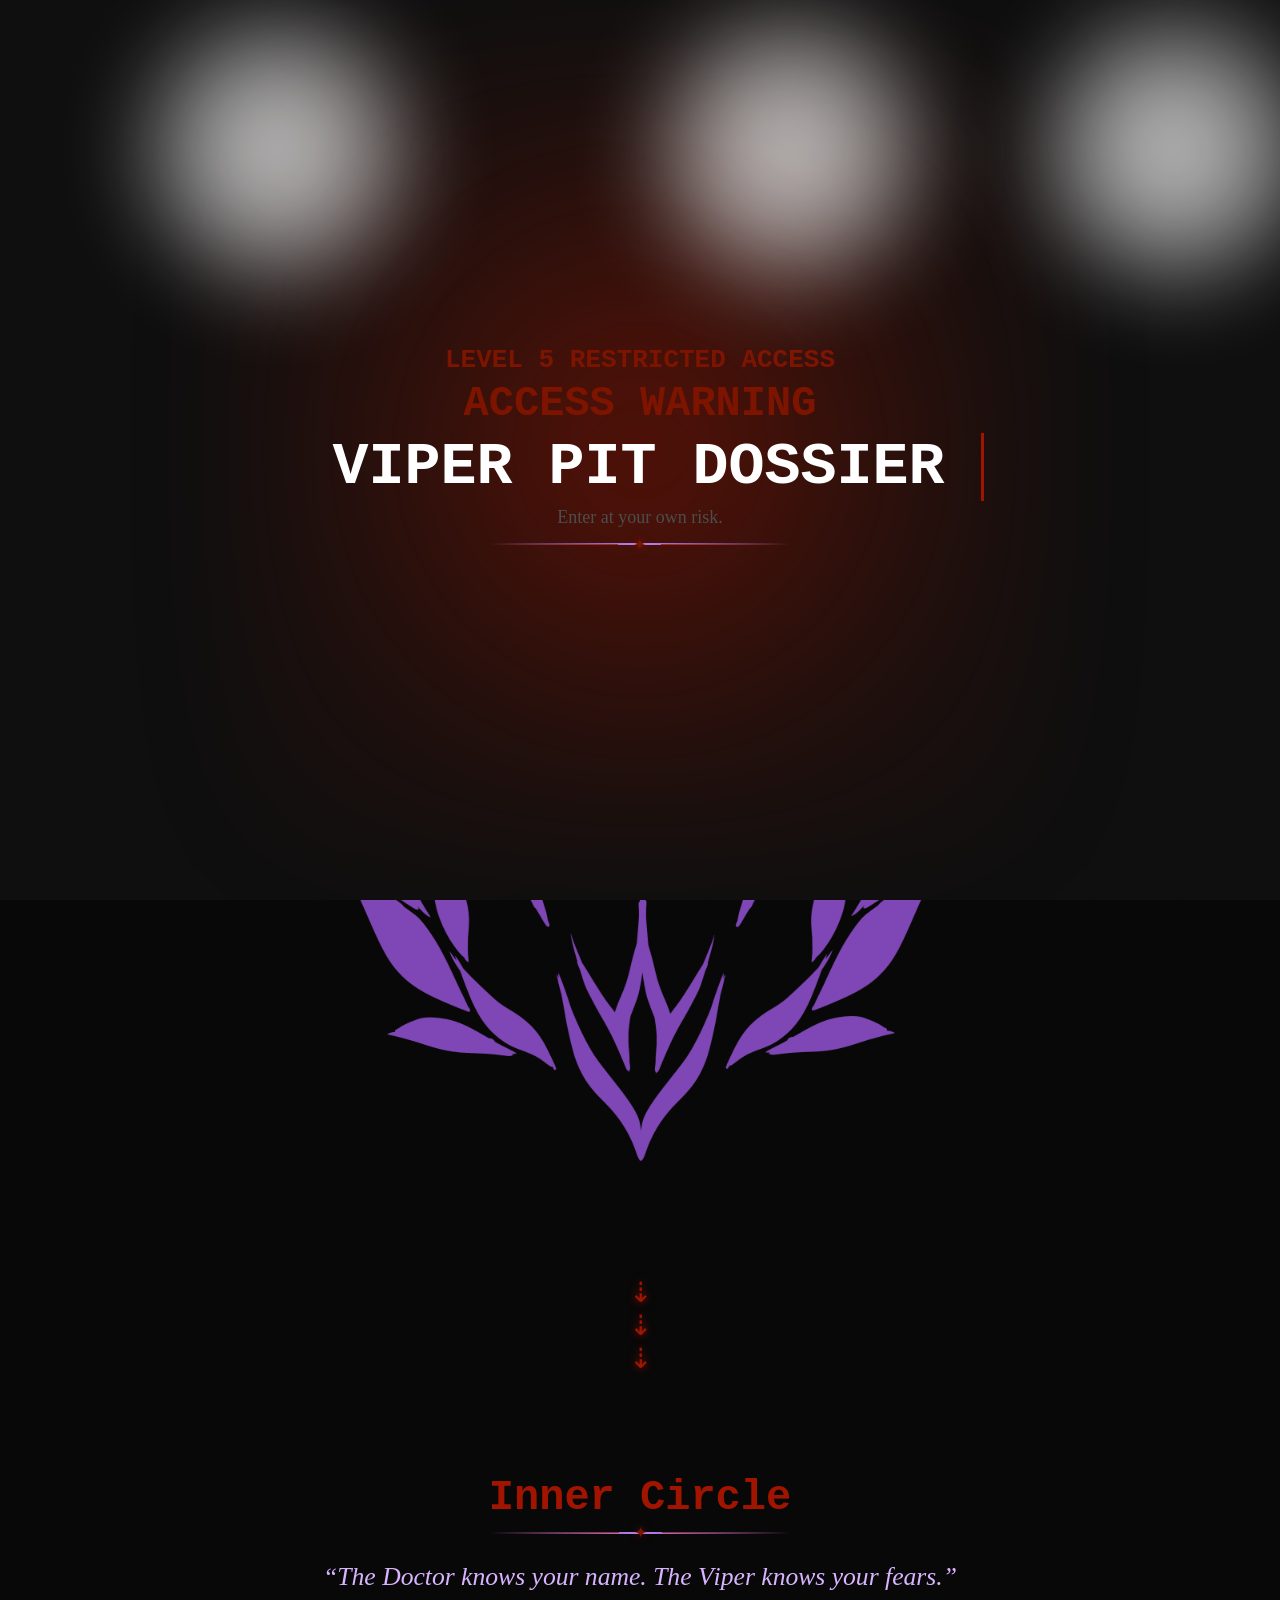
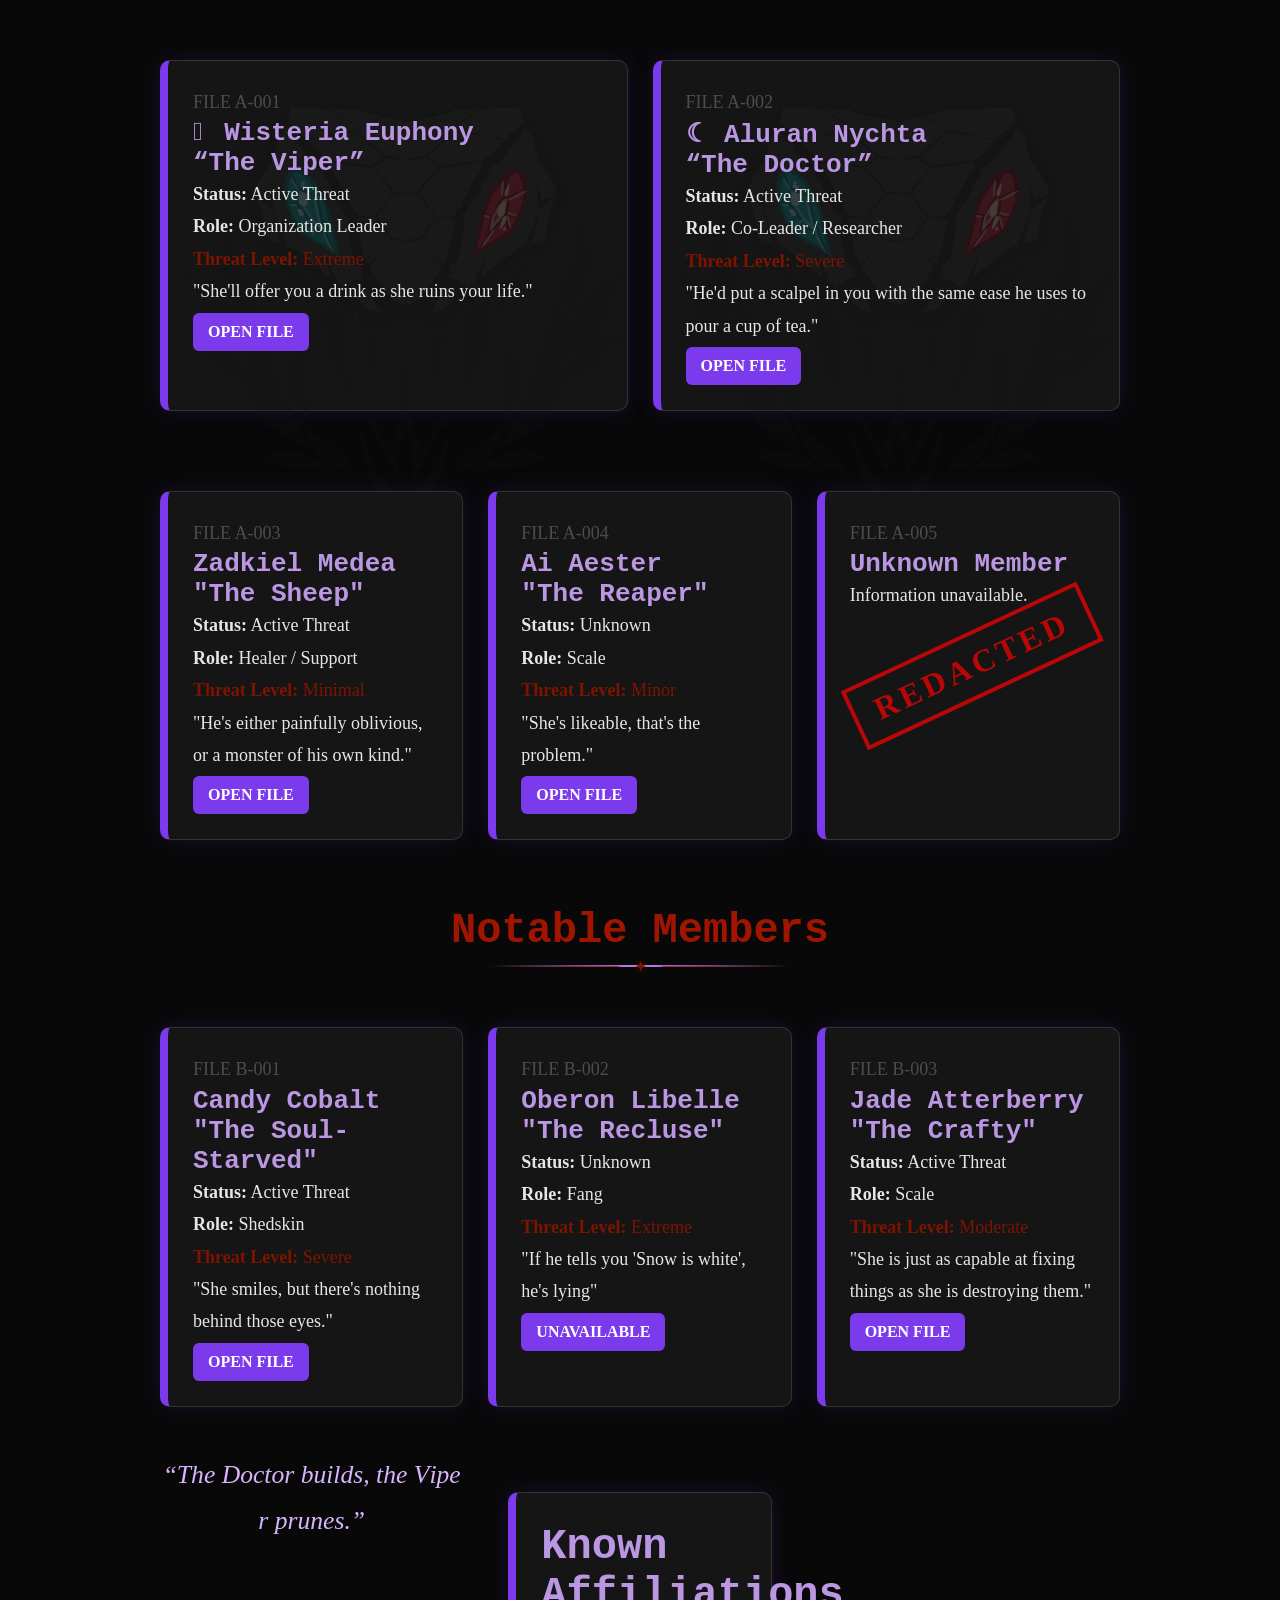
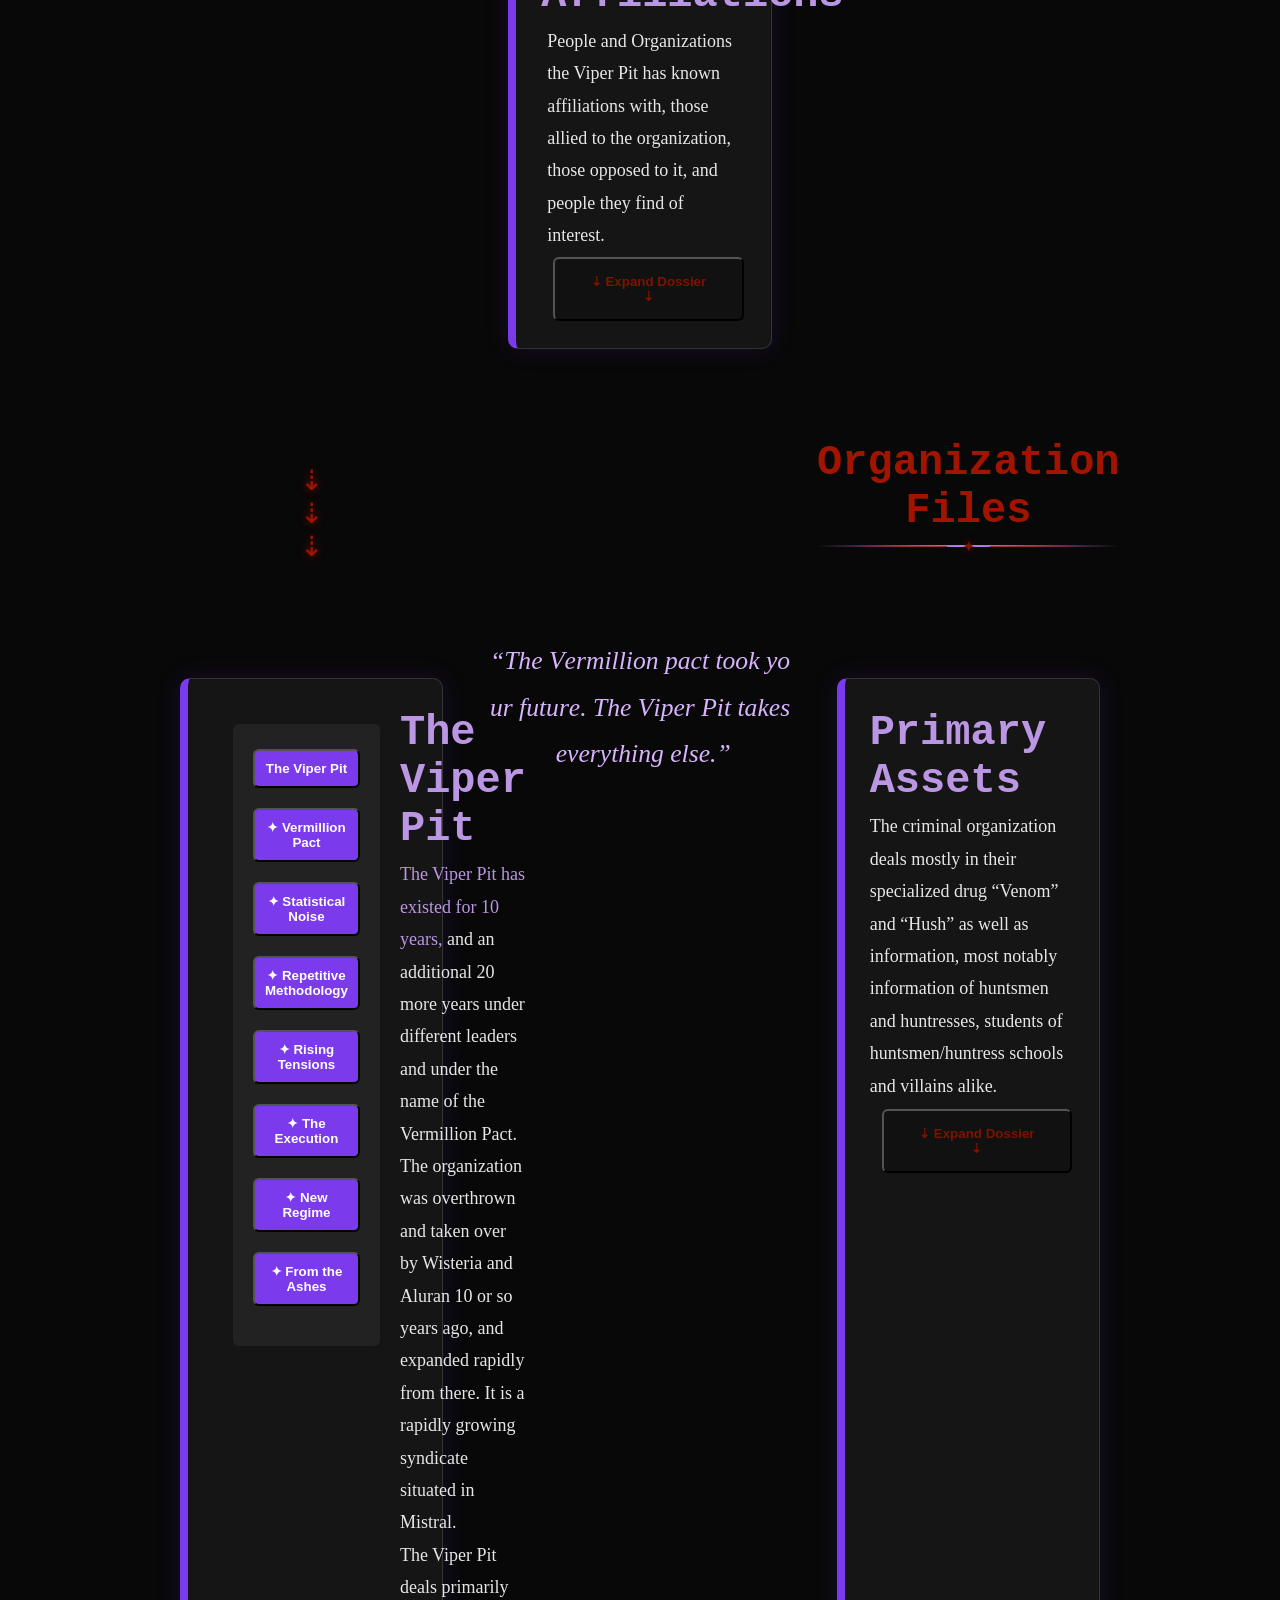
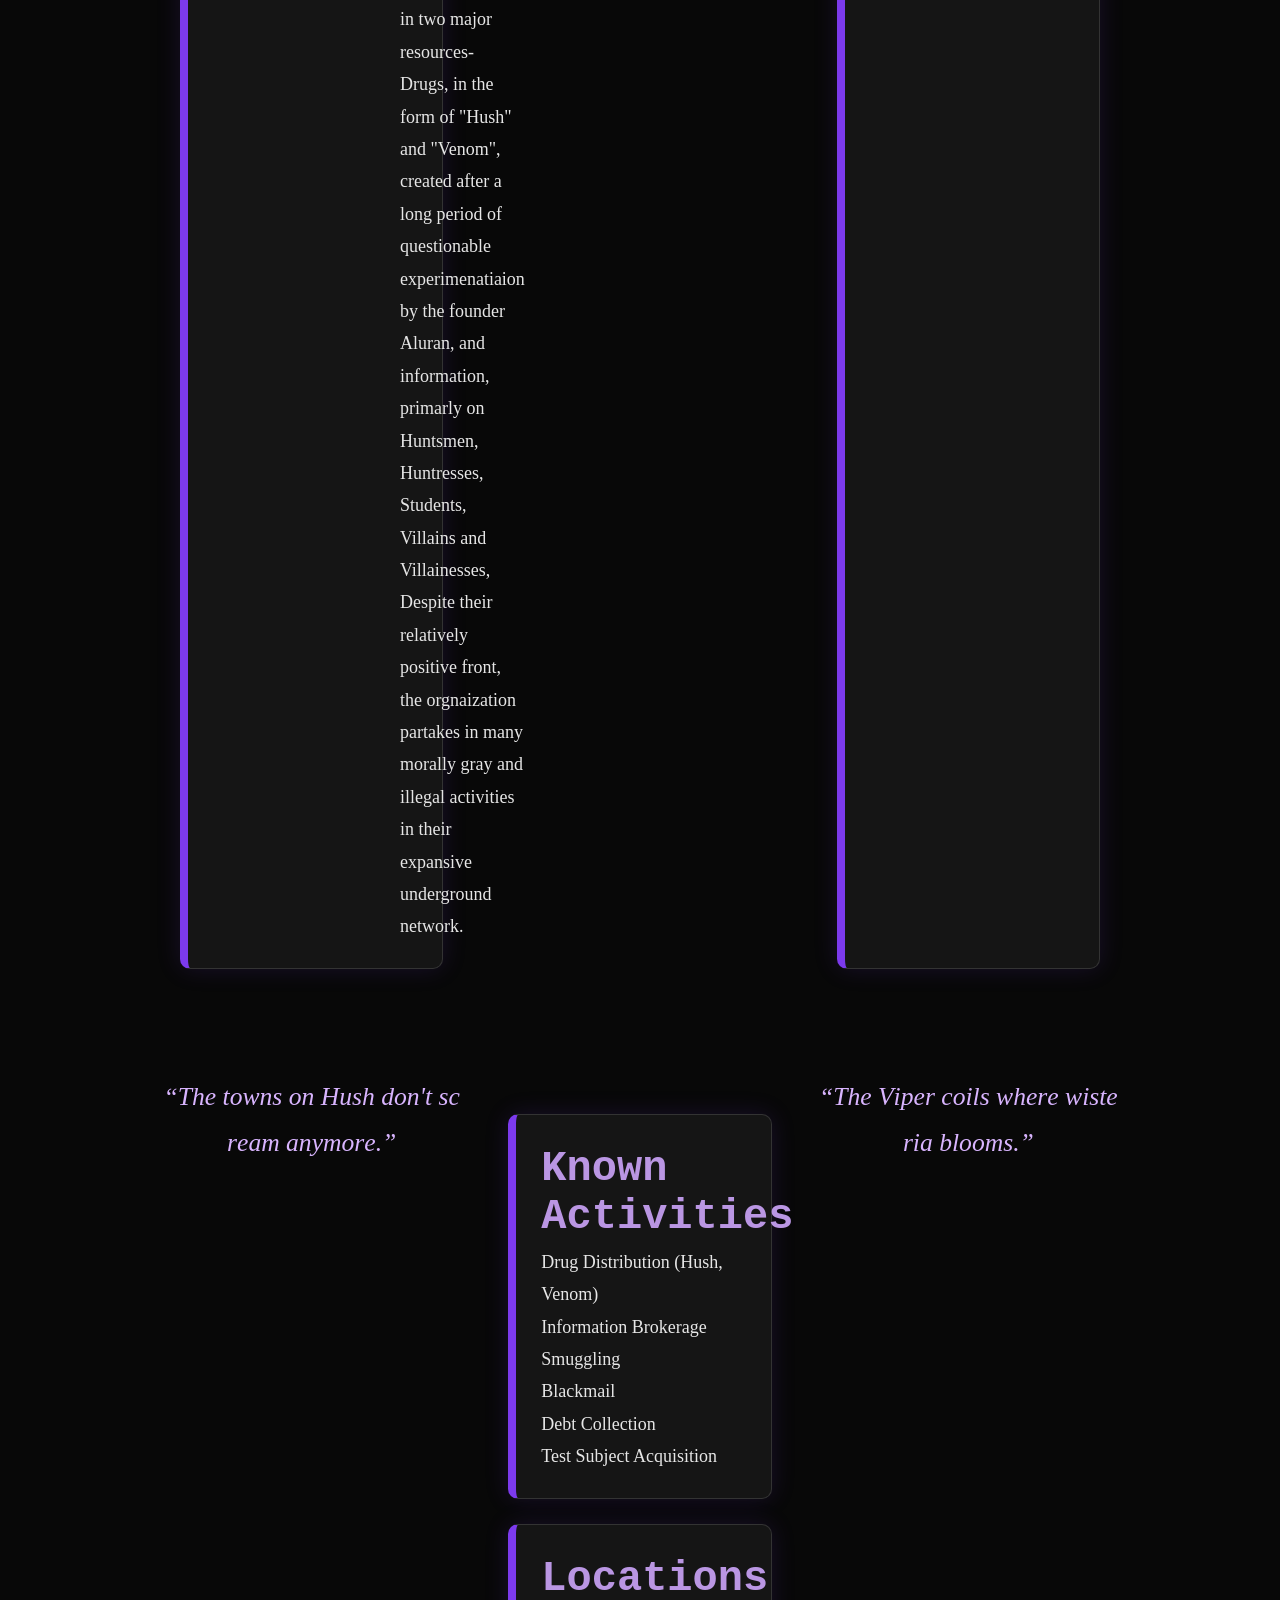
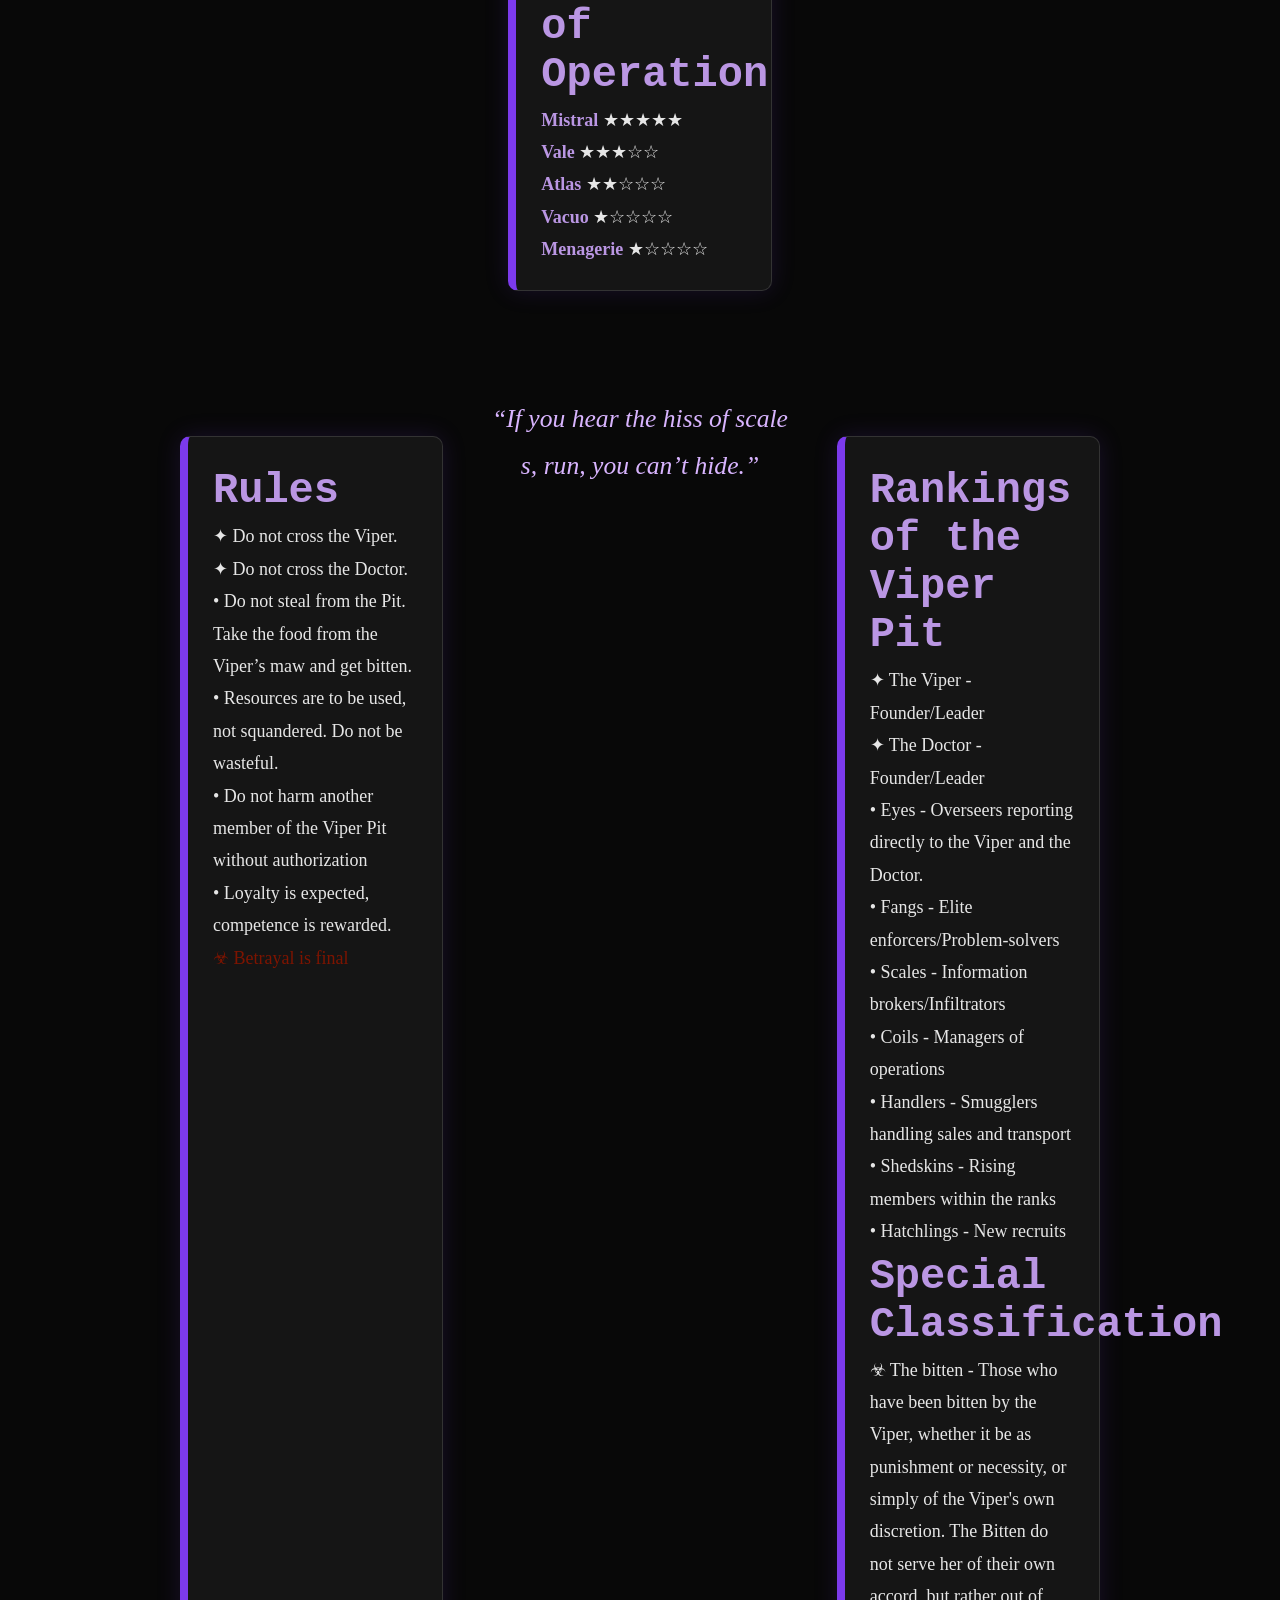
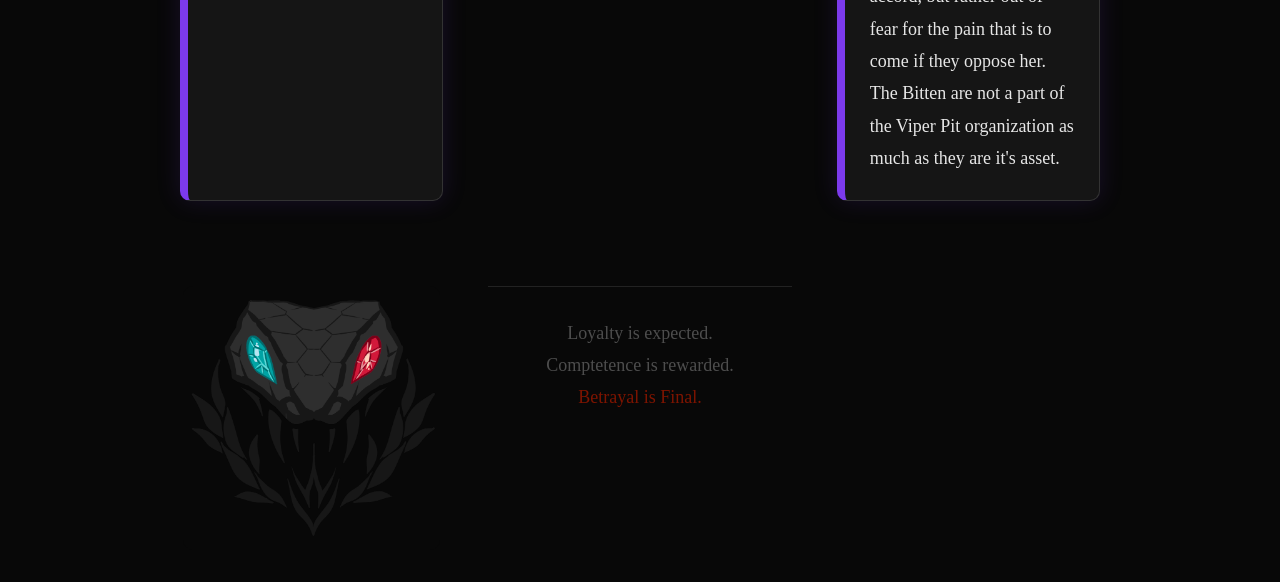
==== commit 8293456e: "Change link text from 'UNAVAILABLE' to 'OPEN FILE'" ====
--- a/index.html
+++ b/index.html
@@ -224,7 +224,7 @@
 "She is just as capable at fixing things as she is destroying them."
 </p>
 
-<a href="https://docs.google.com/document/d/1wMJrPjLdKBkmSTX4hsqXhCB-TunwGnvJTx8FeIJy808/edit?usp=drivesdk" class="file-button">UNAVAILABLE</a>
+<a href="https://docs.google.com/document/d/1wMJrPjLdKBkmSTX4hsqXhCB-TunwGnvJTx8FeIJy808/edit?usp=drivesdk" class="file-button">OPEN FILE</a>
 </section>
 </section>
 
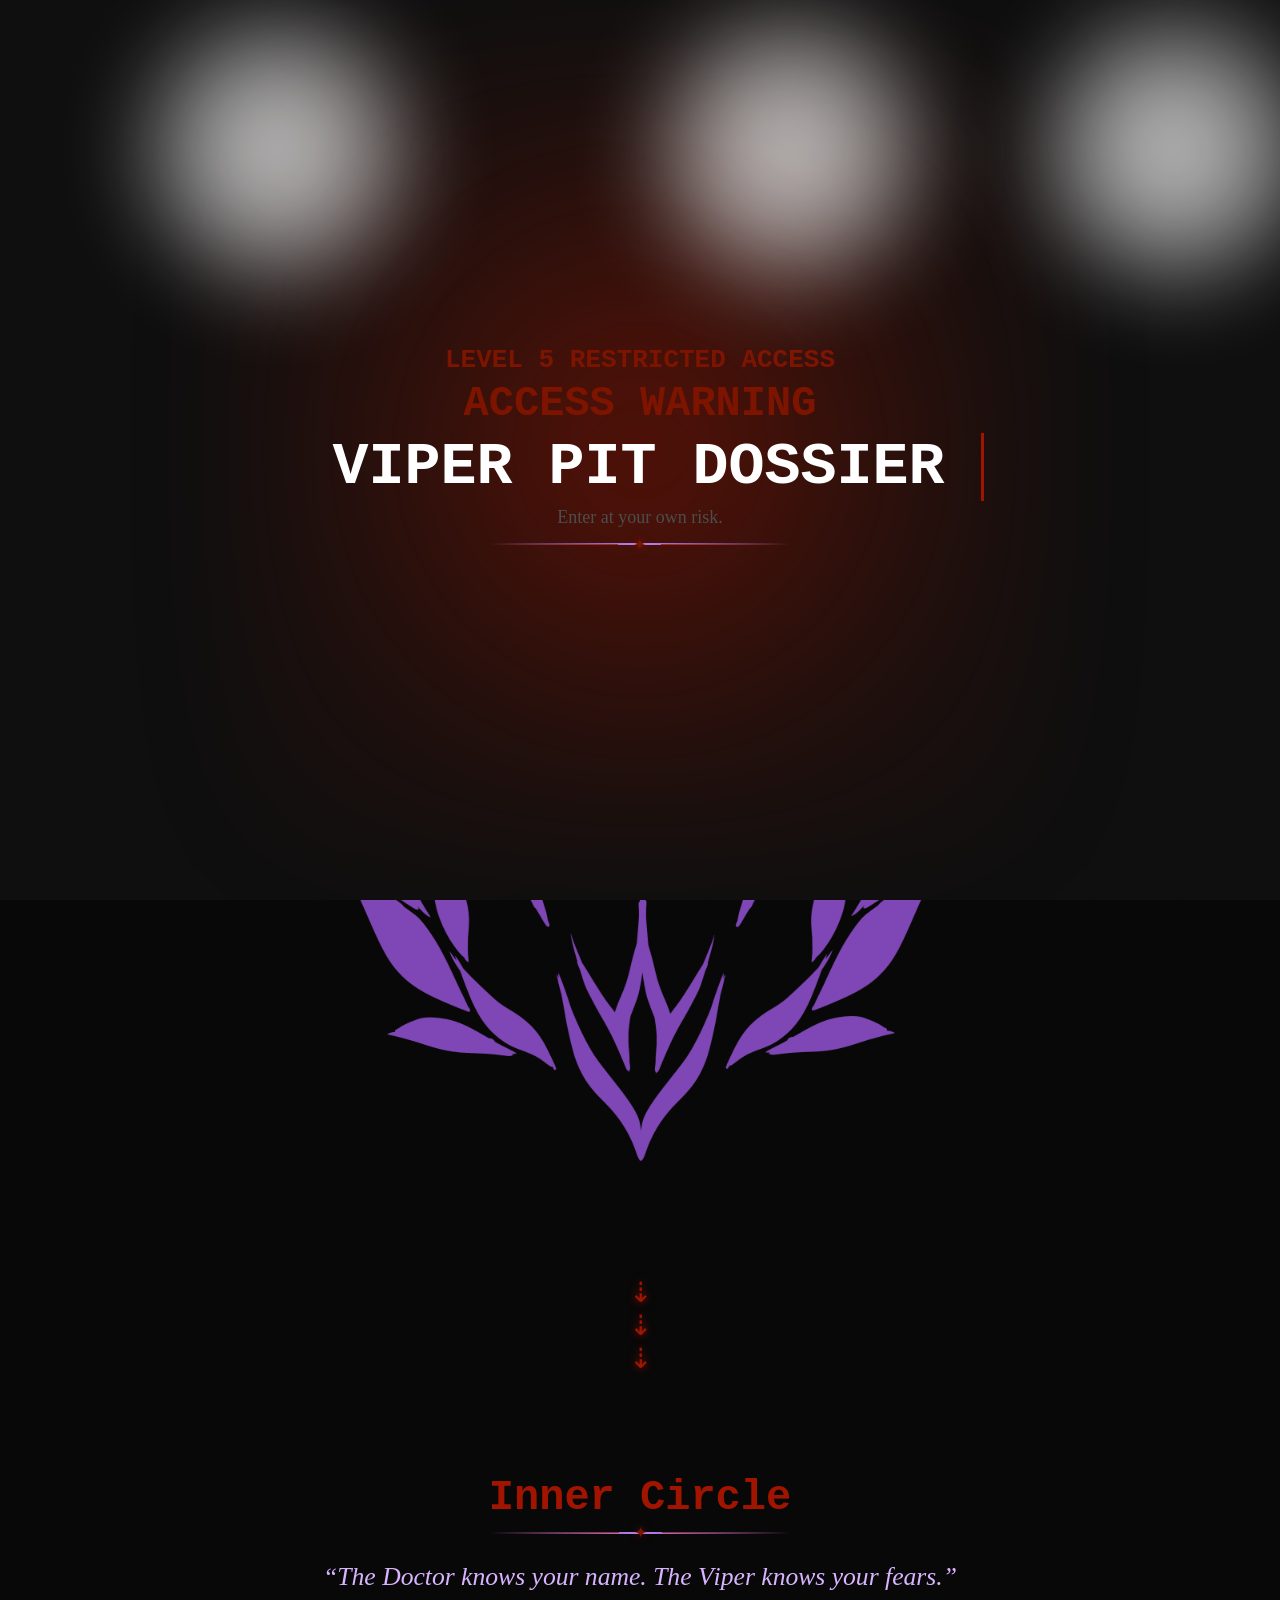
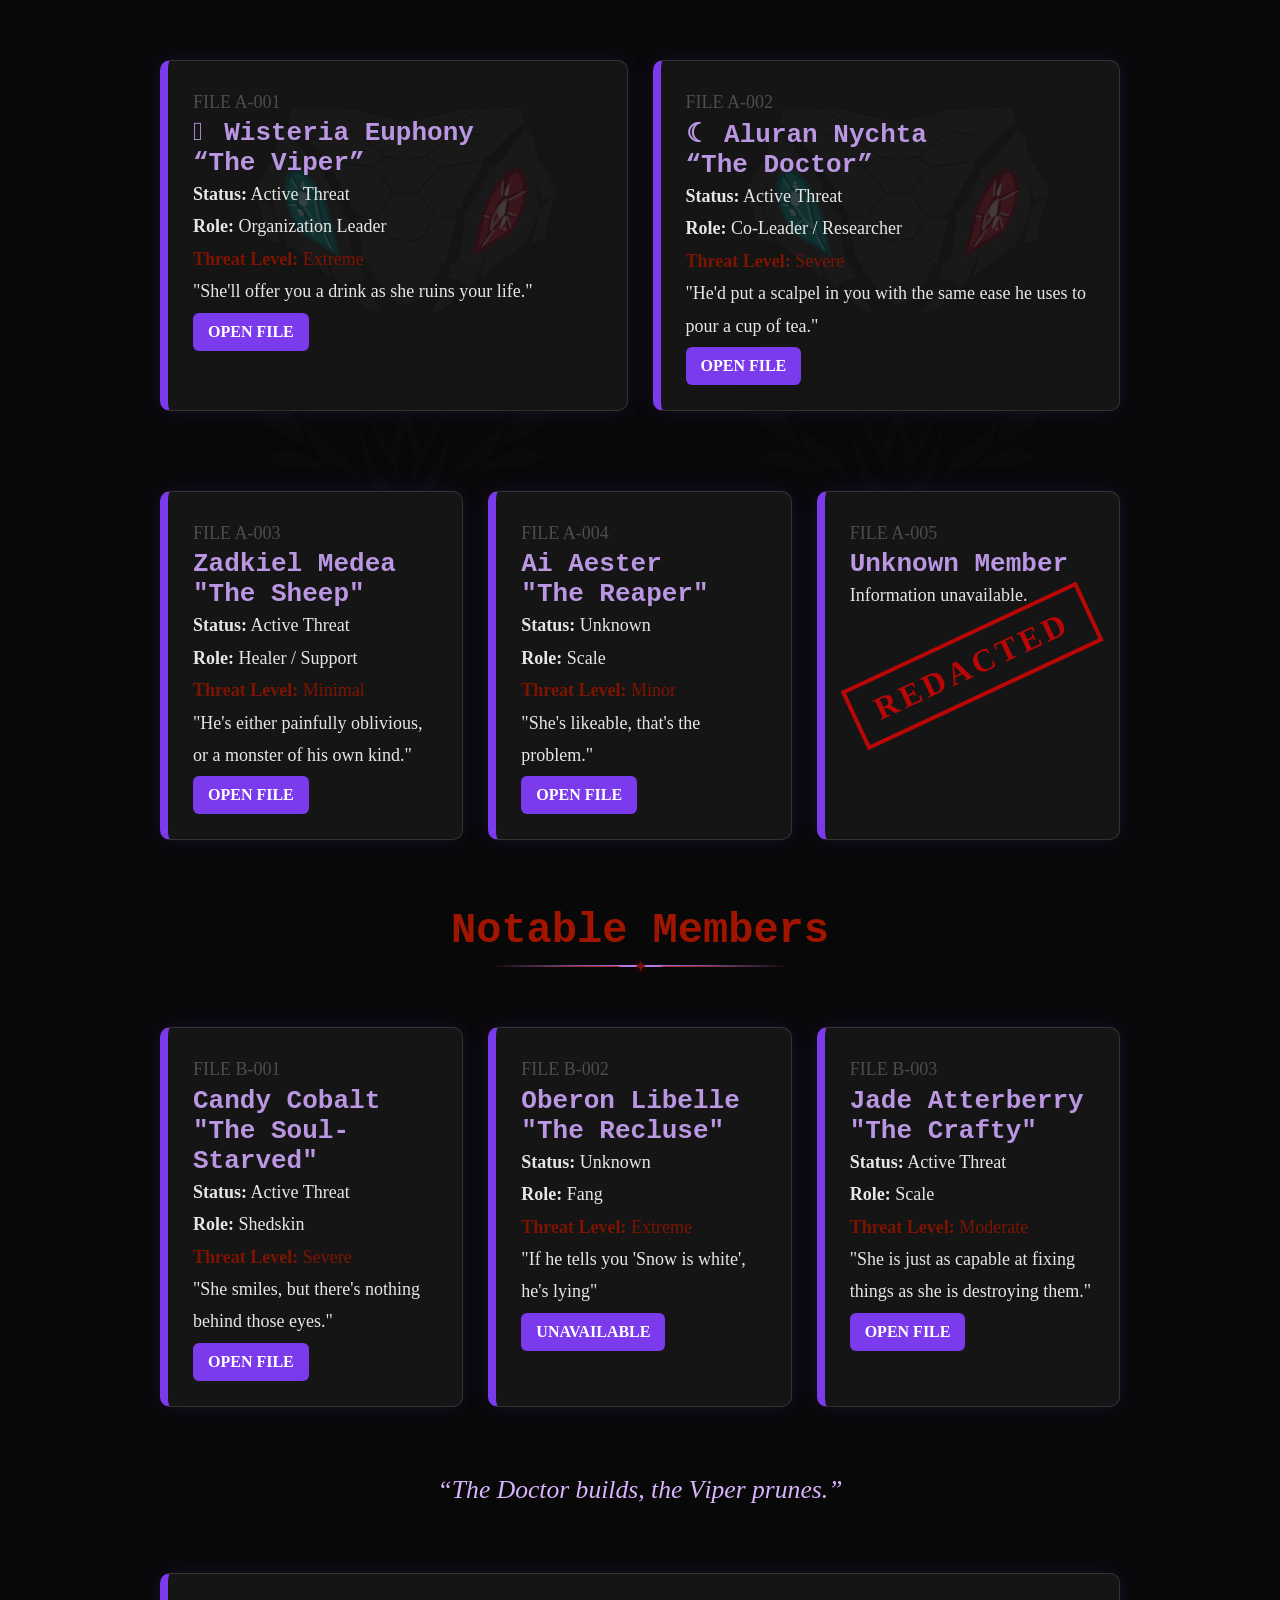
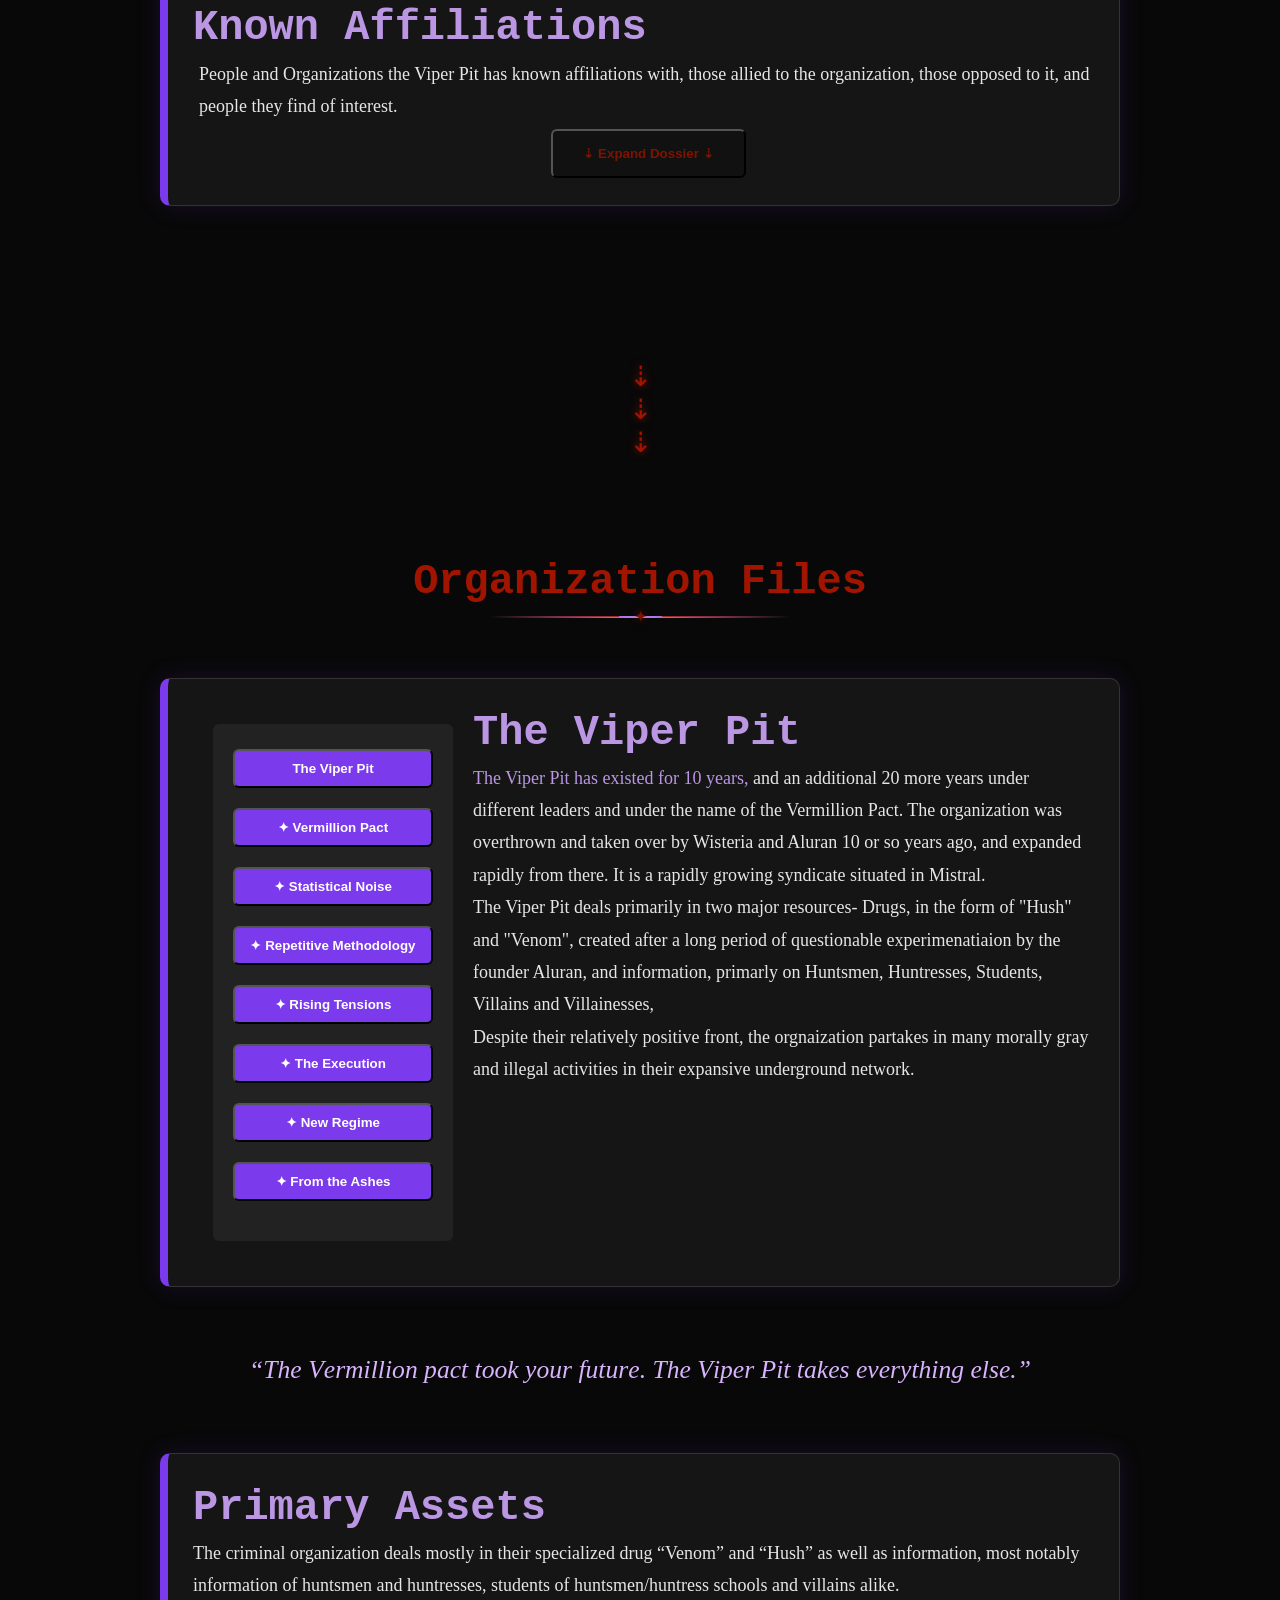
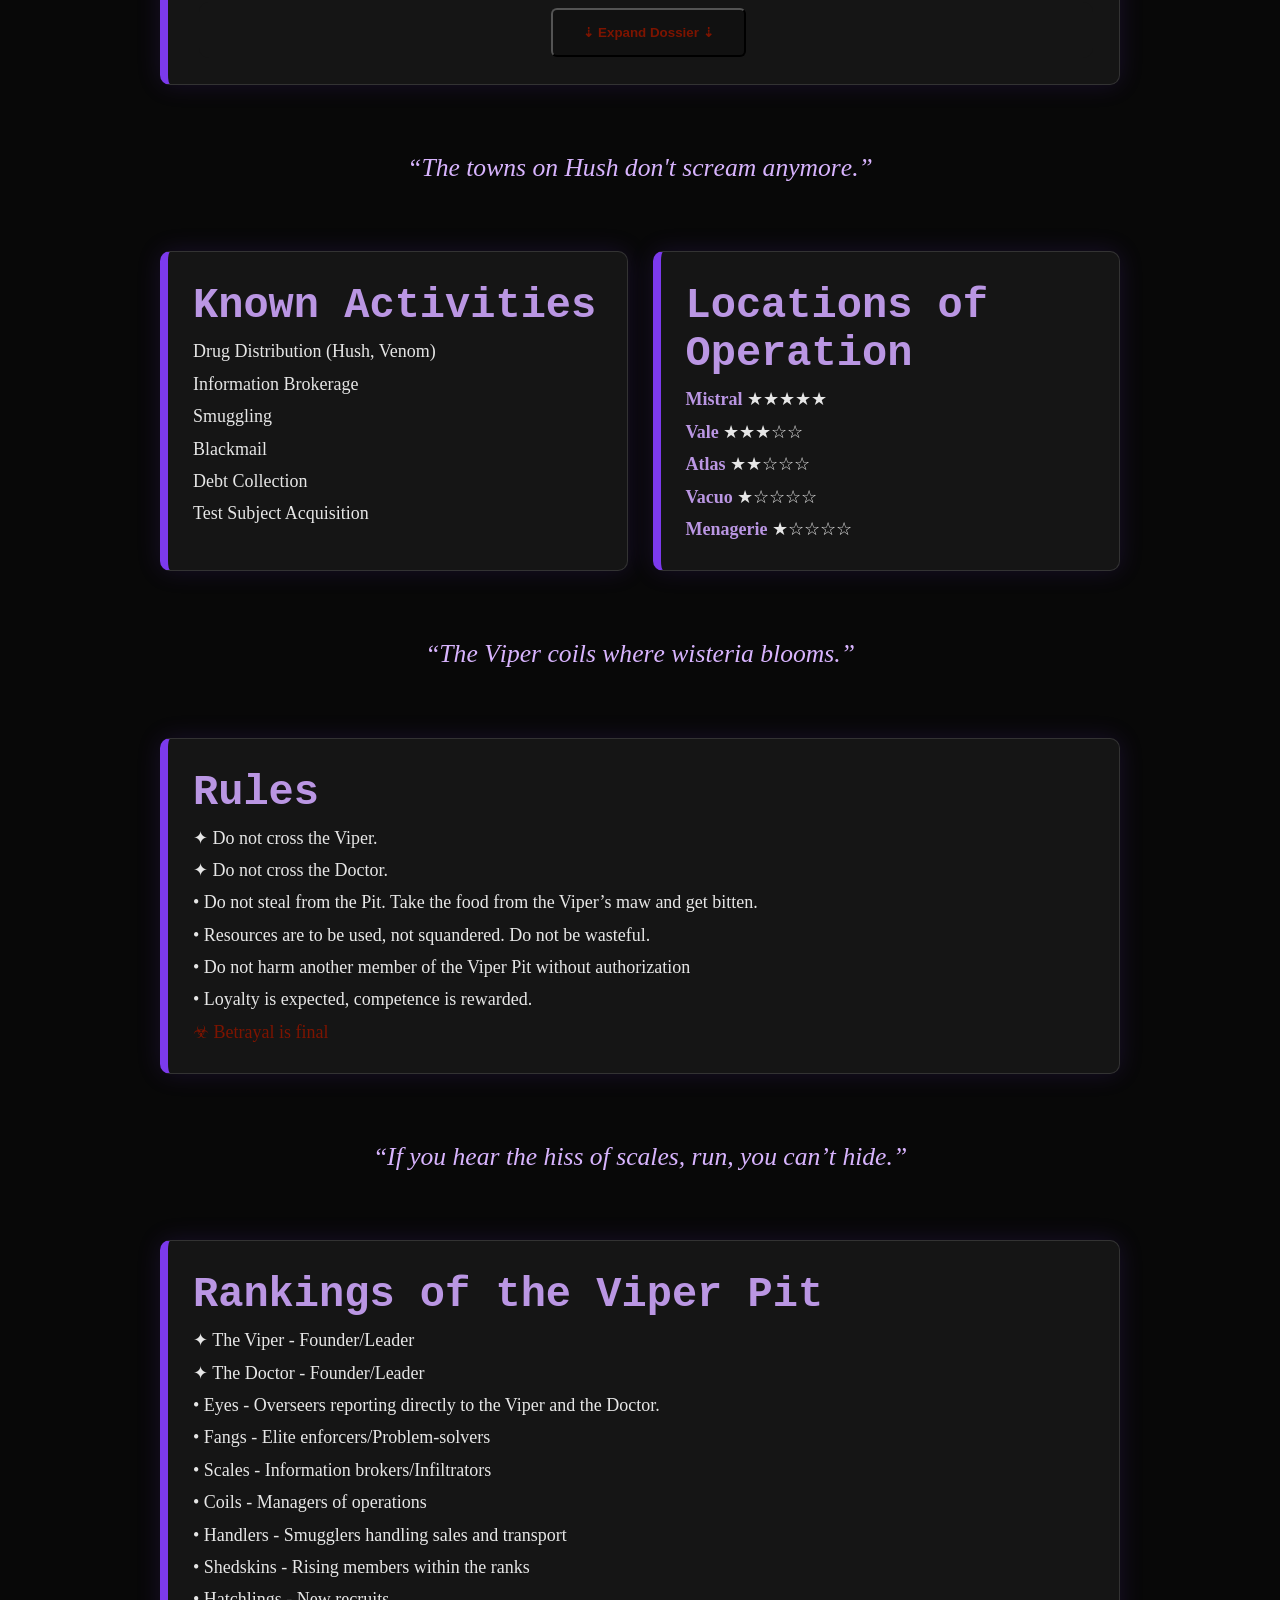
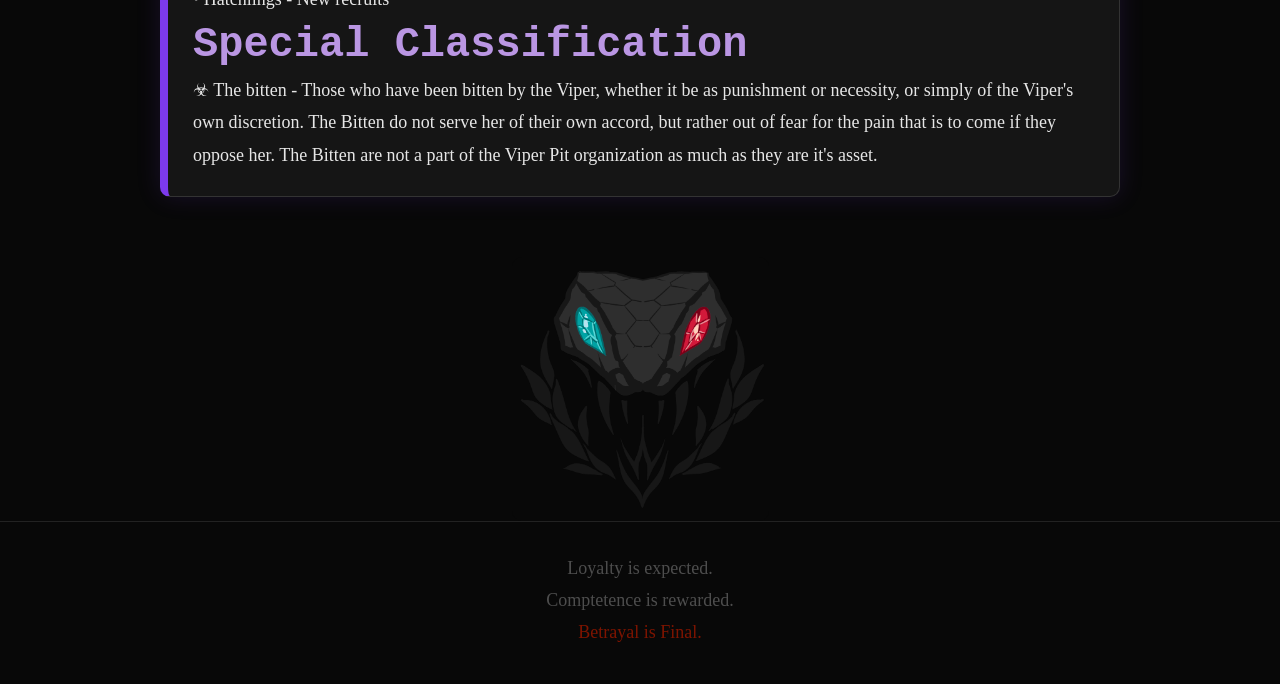
==== commit 740762ee: "Fix HTML structure by closing main tag" ====
--- a/index.html
+++ b/index.html
@@ -226,7 +226,7 @@
 
 <a href="https://docs.google.com/document/d/1wMJrPjLdKBkmSTX4hsqXhCB-TunwGnvJTx8FeIJy808/edit?usp=drivesdk" class="file-button">OPEN FILE</a>
 </section>
-</section>
+</main>
 
 <p class="character-quote reveal-quote type-reveal">“The Doctor builds, the Viper prunes.”</p>
 
